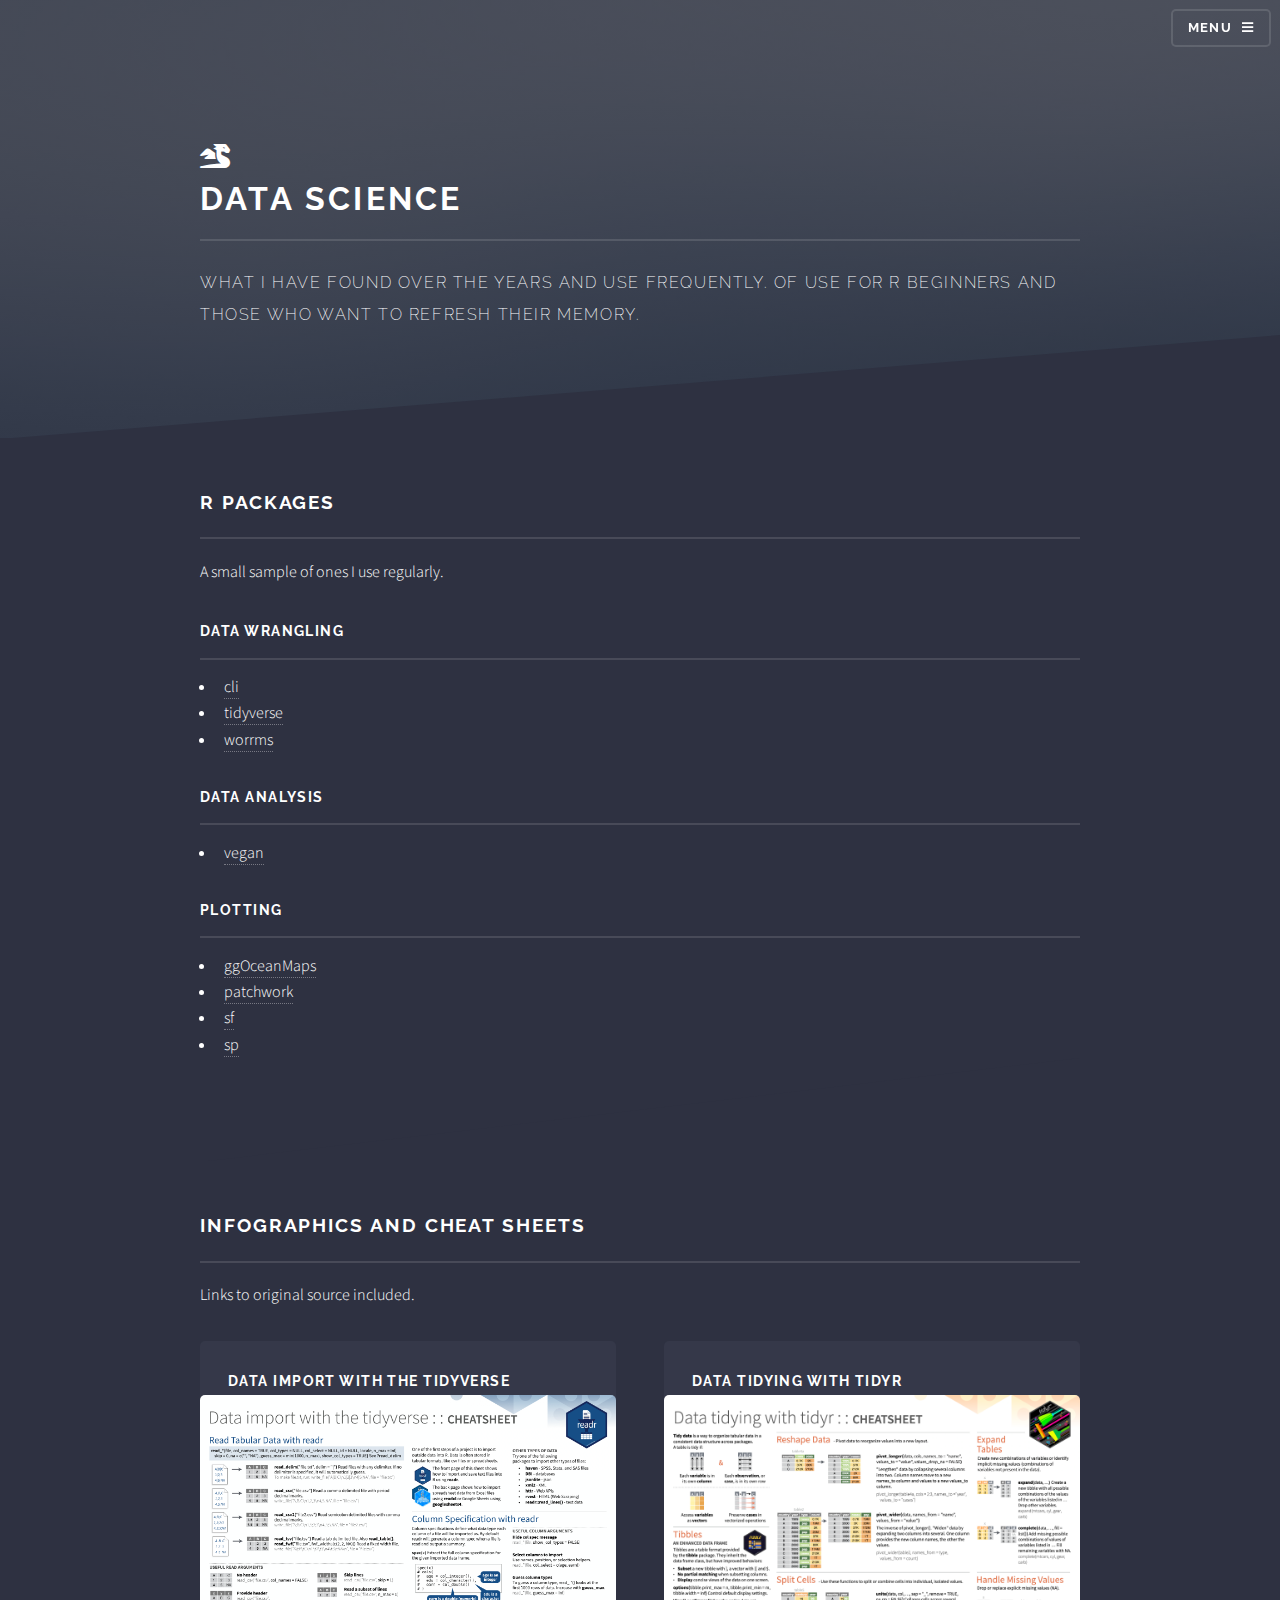
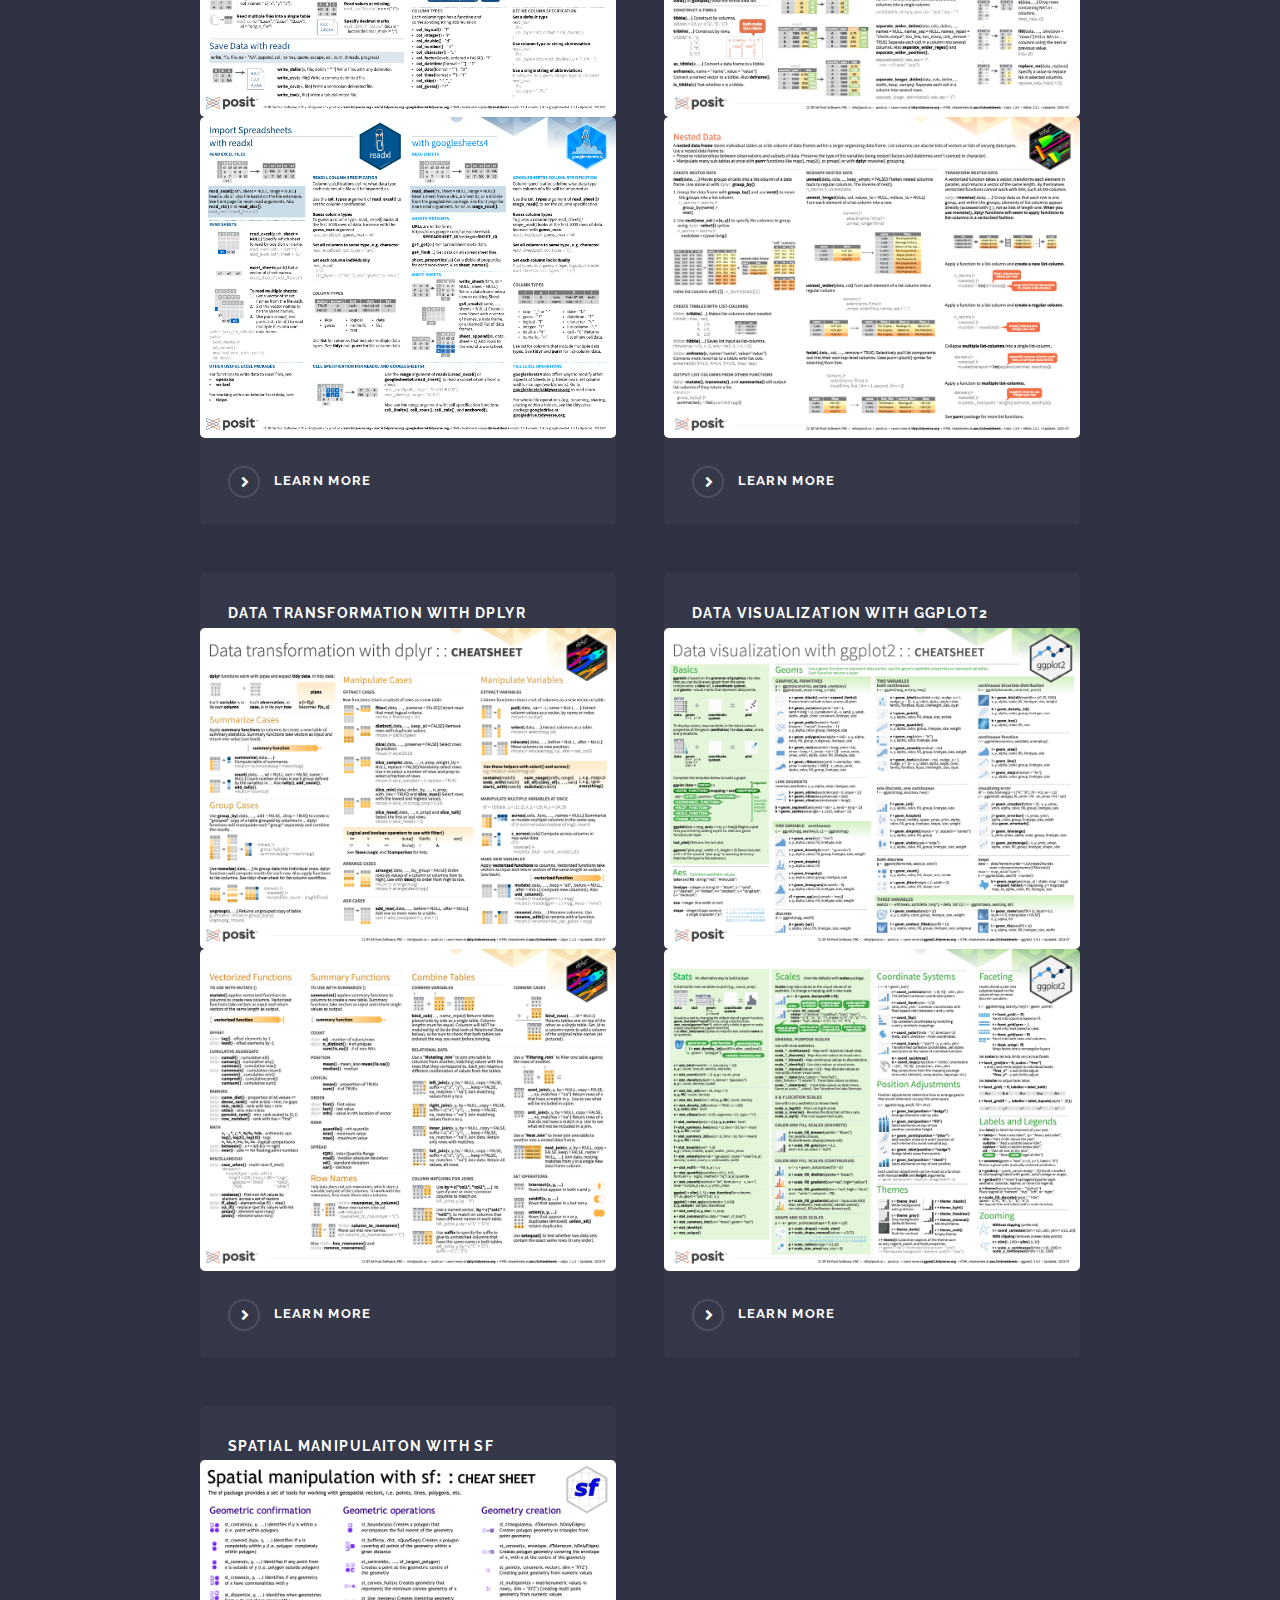
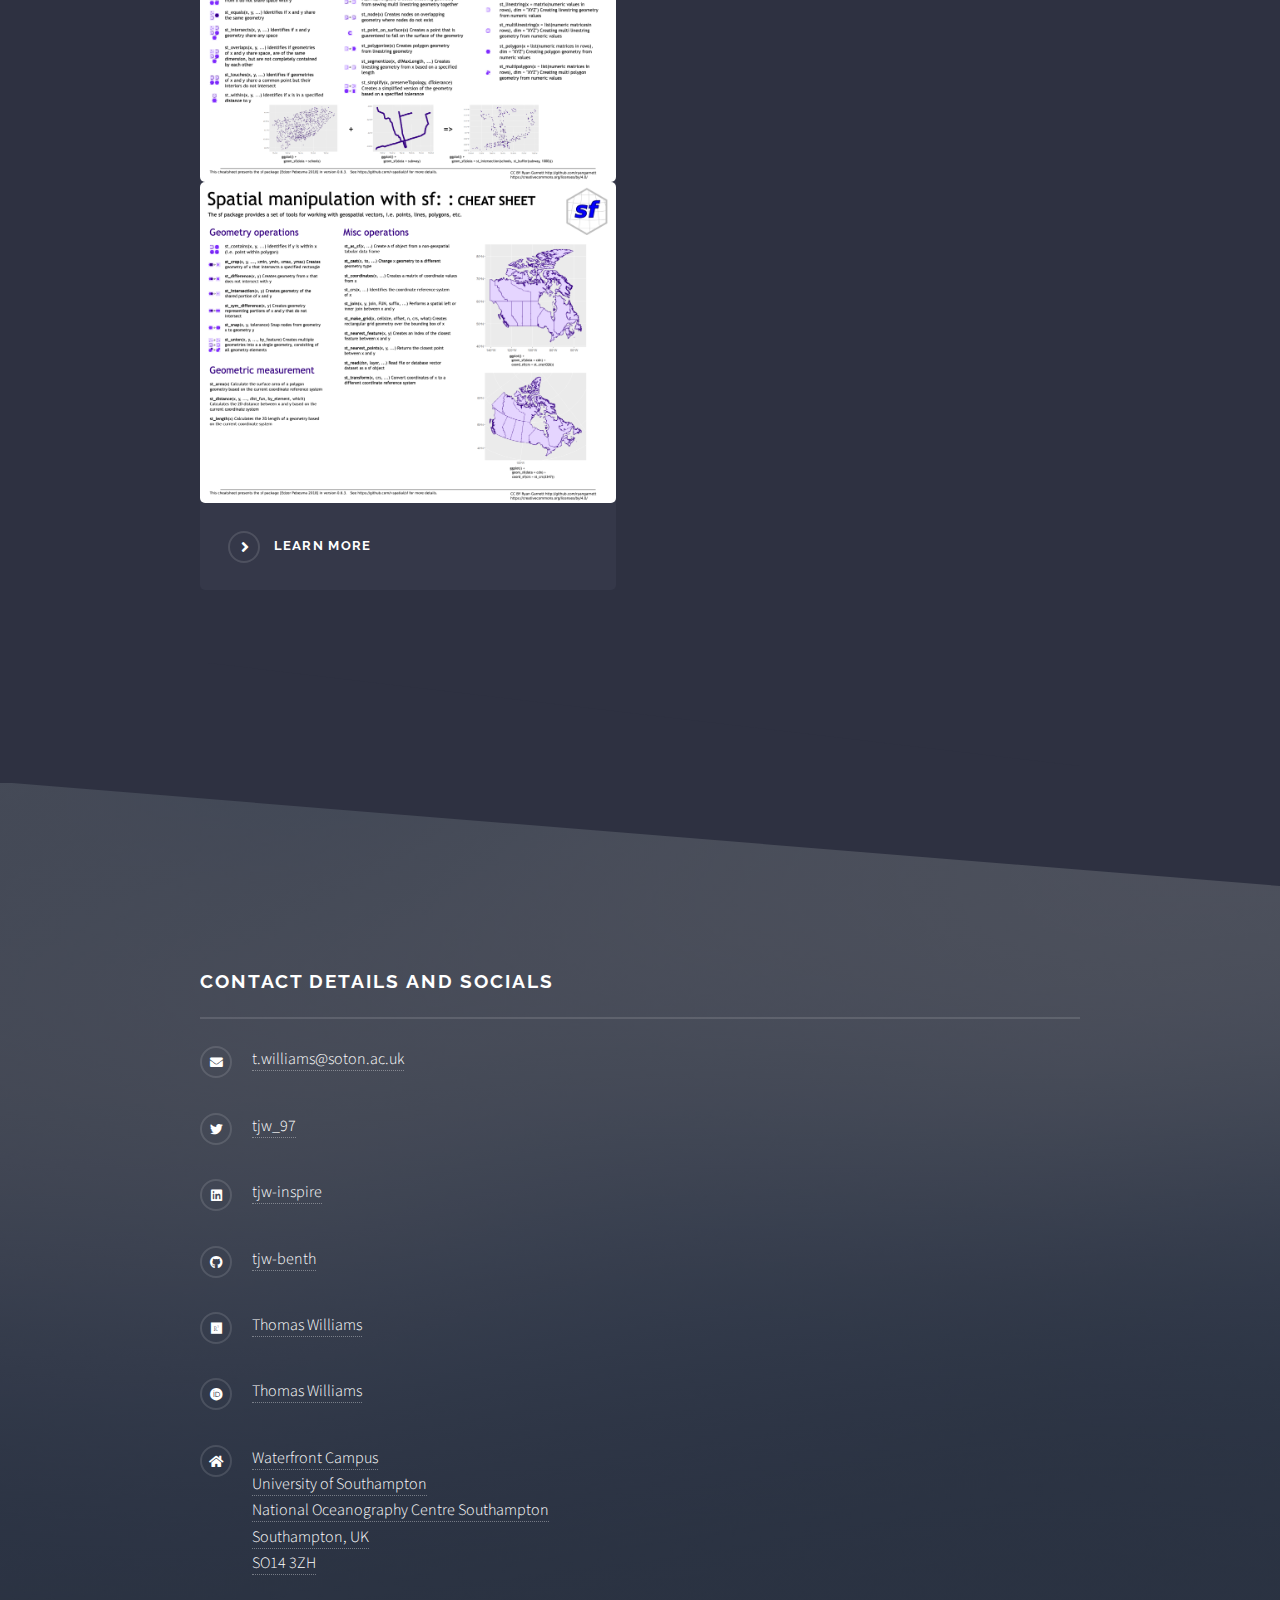
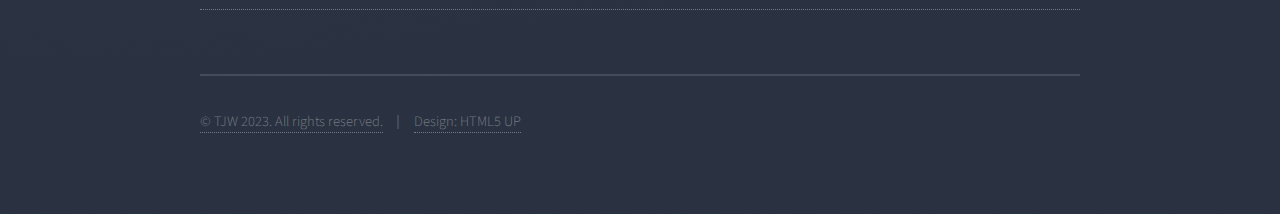
==== datascience.html @ d99f5407 ":sparkles: Created new data science page # On branch main # Your branch is up to date with 'origin/m" ====
<!DOCTYPE HTML>
<!--
	Solid State by HTML5 UP
	html5up.net | @ajlkn
	Free for personal and commercial use under the CCA 3.0 license (html5up.net/license)
-->
<html>
	<head>
		<title>TJW.Github.io</title>
		<meta charset="utf-8" />
		<meta name="viewport" content="width=device-width, initial-scale=1, user-scalable=no" />
		<link rel="stylesheet" href="assets/css/main.css" />
		<noscript><link rel="stylesheet" href="assets/css/noscript.css" /></noscript>
	</head>
	<body class="is-preload">

		<!-- Page Wrapper -->
			<div id="page-wrapper">

				<!-- Header -->
				  <header id="header" class="alt">
					  <h1><a href="index.html">TJW</a></h1>
					  <nav>
						  <a href="#menu">Menu</a>
					  </nav>
				  </header>

				<!-- Menu -->
				<nav id="menu">
					<div class="inner">
						<h2>Menu</h2>
						<ul class="links">
							<li><a href="index.html">Home</a></li>
							<li><a href="publications.html">Publications</a></li>
							<li><a href="projects.html">Projects</a></li>
							<li><a href="datascience.html">Data Science</a></li>
							<li><a href="#footer">Contact</a></li>
							<li><a href="#">CV</a></li>
						</ul>
						<a href="#" class="close">Close</a>
					</div>
				</nav>

				<!-- Wrapper -->
					<section id="wrapper">
						<header>
							<div class="inner"><span class="fas fa-dragon" style="font-size:24px;"></span>
								<h2>Data Science</h2>
								<p>What I have found over the years and use frequently. Of use for R beginners and those who want to refresh their memory.</p>
							</div>
						</header>

						<!-- Content -->
						<div class="wrapper">
							<div class="inner">

								<div class="content">
									<h2 class="major">R packages</h2>
									<p> A small sample of ones I use regularly. </p>
									<br>
									
									<h3 class="major">Data wrangling</h3>
									<ul>
										<li><a href="https://cli.r-lib.org/reference/index.html" target="_blank">cli</a></li>
										<li><a href="https://www.tidyverse.org/index.html" target="_blank">tidyverse</a></li>
										<li><a href="https://docs.ropensci.org/worrms/" target="_blank">worrms</a></li>
									</ul>
									
									<h3 class="major">Data analysis</h3>
									<ul>
										<li><a href="https://github.com/vegandevs/vegan" target="_blank">vegan</a></li>
									</ul>
									
									<h3 class="major">Plotting</h3>
									<ul>
										<li><a href="https://mikkovihtakari.github.io/ggOceanMaps/" target="_blank">ggOceanMaps</li>
										<li><a href="https://patchwork.data-imaginist.com/" target="_blank">patchwork</a></li>
										<li><a href="https://r-spatial.github.io/sf/" target="_blank">sf</li>
										<li><a href="https://edzer.github.io/sp/" target="_blank">sp</a></li>
									</ul>
									


									 <div class="wrapper">
										<div class="inner">
											<h2 class="major">Infographics and Cheat Sheets</h2>
											<p> Links to original source included.</p>
											<section class="features">

												<article class="expandable-image">
													<h3 class="major">Data Import with the tidyverse</h3>
													<div class="image content">
														<a href="images/data-import-1.png" target="_blank">
															<img src="images/data-import-1.png" alt="" class="expand-image">
														</a>
														<a href="images/data-import-2.png" target="_blank">
															<img src="images/data-import-2.png" alt="" class="expand-image">
														</a>
													</div>
													<a href="https://readr.tidyverse.org/index.html" target="_blank" class="special">Learn more</a>
												</article>

												<article class="expandable-image">
													<h3 class="major">Data Tidying with tidyr</h3>
													<div class="image content">
														<a href="images/tidyr-cheatsheet_1.png" target="_blank">
															<img src="images/tidyr-cheatsheet_1.png" alt="" class="expand-image">
														</a>
														<a href="images/tidyr-cheatsheet_2.png" target="_blank">
															<img src="images/tidyr-cheatsheet_2.png" alt="" class="expand-image">
														</a>
													</div>
													<a href="https://tidyr.tidyverse.org/" target="_blank" class="special">Learn more</a>
												</article>

												<article class="expandable-image">
													<h3 class="major">Data Transformation with dplyr</h3>
													<div class="image content">
														<a href="images/dplyr-cheatsheet_1.png" target="_blank">
															<img src="images/dplyr-cheatsheet_1.png" alt="" class="expand-image">
														</a>
														<a href="images/dplyr-cheatsheet_2.png" target="_blank">
															<img src="images/dplyr-cheatsheet_2.png" alt="" class="expand-image">
														</a>
													</div>
													<a href="https://dplyr.tidyverse.org/" target="_blank" class="special">Learn more</a>
												</article>

												<article class="expandable-image">
													<h3 class="major">Data Visualization with ggplot2</h3>
													<div class="image content">
														<a href="images/ggplot2-cheatsheet1024_1.png" target="_blank">
															<img src="images/ggplot2-cheatsheet1024_1.png" alt="" class="expand-image">
														</a>
														<a href="images/ggplot2-cheatsheet1024_2.png" target="_blank">
															<img src="images/ggplot2-cheatsheet1024_2.png" alt="" class="expand-image">
														</a>
													</div>
													<a href="https://ggplot2.tidyverse.org/" target="_blank" class="special">Learn more</a>
												</article>	
												
												<article class="expandable-image">
													<h3 class="major">Spatial manipulaiton with sf</h3>
													<div class="image content">
														<a href="images/sf-cheatsheet_1.png" target="_blank">
															<img src="images/sf-cheatsheet_1.png" alt="" class="expand-image">
														</a>
														<a href="images/sf-cheatsheet_2.png" target="_blank">
															<img src="images/sf-cheatsheet_2.png" alt="" class="expand-image">
														</a>
													</div>
													<a href="https://r-spatial.github.io/sf/" target="_blank" class="special">Learn more</a>
												</article>	

												<!-- Add more <article> elements for each feature here -->	
											</section>	
										</div>
									</div>
								</div>
							</div>
						</div>
							

							<!-- Footer -->
								<section id="footer">
									<div class="inner">
										<h2 class="major">Contact details and Socials</h2>
										<p></p>
										<ul class="contact">
											<li class="icon solid fa-envelope"><a href="mailto:t.williams@soton.ac.uk" target="_blank">t.williams@soton.ac.uk</a></li>
											<li class="icon brands fa-twitter"><a href="https://twitter.com/tjw_97" target="_blank">tjw_97</a></li>
											<li class="icon brands fa-linkedin"><a href="https://www.linkedin.com/in/tjwinspire/" target="_blank">tjw-inspire</a></li>
											<li class="icon brands fa-github"><a href="https://github.com/tjw-benth" target="_blank">tjw-benth</a></li>
											<li class="icon brands fa-researchgate"><a href="https://www.researchgate.net/profile/Thomas-Williams-3" target="_blank">Thomas Williams</a></li>
											<li class="icon brands fa-orcid"><a href="https://orcid.org/0000-0002-6616-955X" target="_blank">Thomas Williams</a></li>
											<li class="icon solid fa-home">
												<a href="https://www.southampton.ac.uk/about/faculties-schools-departments/school-of-ocean-and-earth-science" target="_blank">Waterfront Campus<br />
												University of Southampton<br />
												National Oceanography Centre Southampton<br />
												Southampton, UK<br />
												SO14 3ZH<br />
											</li>
										</ul>
										<ul class="copyright">
											<li>&copy; TJW 2023. All rights reserved.</li><li>Design: <a href="http://html5up.net" target="_blank">HTML5 UP</a></li>
										</ul>
									</div>
								</section>

			 </div>

		<!-- Scripts -->
			<script src="assets/js/jquery.min.js"></script>
			<script src="assets/js/jquery.scrollex.min.js"></script>
			<script src="assets/js/browser.min.js"></script>
			<script src="assets/js/breakpoints.min.js"></script>
			<script src="assets/js/util.js"></script>
			<script src="assets/js/main.js"></script>
			<script>
				document.addEventListener("DOMContentLoaded", function () {
					const expandLinks = document.querySelectorAll(".special");
					const expandImages = document.querySelectorAll(".expand-image");
					
					expandLinks.forEach((link, index) => {
						link.addEventListener("click", function () {
							expandImages[index].classList.toggle("expanded");
						});
					});
				});
			</script>

	</body>
</html>
---- assets/css/main.css ----
@import url(fontawesome-all.min.css);
@import url("https://fonts.googleapis.com/css?family=Raleway:200,700|Source+Sans+Pro:300,600,300italic,600italic");

/*
	Solid State by HTML5 UP
	html5up.net | @ajlkn
	Free for personal and commercial use under the CCA 3.0 license (html5up.net/license)
*/

html, body, div, span, applet, object,
iframe, h1, h2, h3, h4, h5, h6, p, blockquote,
pre, a, abbr, acronym, address, big, cite,
code, del, dfn, em, img, ins, kbd, q, s, samp,
small, strike, strong, sub, sup, tt, var, b,
u, i, center, dl, dt, dd, ol, ul, li, fieldset,
form, label, legend, table, caption, tbody,
tfoot, thead, tr, th, td, article, aside,
canvas, details, embed, figure, figcaption,
footer, header, hgroup, menu, nav, output, ruby,
section, summary, time, mark, audio, video {
	margin: 0;
	padding: 0;
	border: 0;
	font-size: 100%;
	font: inherit;
	vertical-align: baseline;}

article, aside, details, figcaption, figure,
footer, header, hgroup, menu, nav, section {
	display: block;}

body {
	line-height: 1;
}

ol, ul {
	list-style: none;
	margin: 5px 0;
}

blockquote, q {
	quotes: none;
}

	blockquote:before, blockquote:after, q:before, q:after {
		content: '';
		content: none;
	}

table {
	border-collapse: collapse;
	border-spacing: 0;
}

body {
	-webkit-text-size-adjust: none;
}

mark {
	background-color: transparent;
	color: inherit;
}

input::-moz-focus-inner {
	border: 0;
	padding: 0;
}

input, select, textarea {
	-moz-appearance: none;
	-webkit-appearance: none;
	-ms-appearance: none;
	appearance: none;
}

/* Basic */

	@-ms-viewport {
		width: device-width;
	}

	body {
		-ms-overflow-style: scrollbar;
	}

	@media screen and (max-width: 480px) {

		html, body {
			min-width: 320px;
		}

	}

	html {
		box-sizing: border-box;
	}

	*, *:before, *:after {
		box-sizing: inherit;
	}

	body {
		background-color: #2e3141;
		background-image: linear-gradient(to top, rgba(46, 49, 65, 0.8), rgba(46, 49, 65, 0.8)), url("../../images/background_ice_fog.jpg");
		background-size: auto,
 cover;
		background-attachment: fixed,
 fixed;
		background-position: center,
 center;
	}

		body.is-preload *, body.is-preload *:before, body.is-preload *:after {
			-moz-animation: none !important;
			-webkit-animation: none !important;
			-ms-animation: none !important;
			animation: none !important;
			-moz-transition: none !important;
			-webkit-transition: none !important;
			-ms-transition: none !important;
			transition: none !important;
		}

/* Type */

	body, input, select, textarea {
		color: #ffffff;
		font-family: "Source Sans Pro", Helvetica, sans-serif;
		font-size: 16.5pt;
		font-weight: 300;
		line-height: 1.65;
	}

		@media screen and (max-width: 1680px) {

			body, input, select, textarea {
				font-size: 13pt;
			}

		}

		@media screen and (max-width: 1280px) {

			body, input, select, textarea {
				font-size: 12pt;
			}

		}

		@media screen and (max-width: 980px) {

			body, input, select, textarea {
				font-size: 12pt;
			}

		}

		@media screen and (max-width: 736px) {

			body, input, select, textarea {
				font-size: 12pt;
			}

		}

		@media screen and (max-width: 480px) {

			body, input, select, textarea {
				font-size: 12pt;
			}

		}

	a {
		-moz-transition: color 0.2s ease-in-out, border-bottom-color 0.2s ease-in-out;
		-webkit-transition: color 0.2s ease-in-out, border-bottom-color 0.2s ease-in-out;
		-ms-transition: color 0.2s ease-in-out, border-bottom-color 0.2s ease-in-out;
		transition: color 0.2s ease-in-out, border-bottom-color 0.2s ease-in-out;
		border-bottom: dotted 1px rgba(255, 255, 255, 0.35);
		color: #ffffff;
		text-decoration: none;
	}

		a:hover {
			border-bottom-color: transparent;
			color: #ffffff !important;
		}

		a.special:not(.button) {
			text-decoration: none;
			border-bottom: 0;
			display: block;
			font-family: Raleway, Helvetica, sans-serif;
			font-size: 0.8em;
			font-weight: 700;
			letter-spacing: 0.1em;
			margin: 0 0 2em 0;
			text-transform: uppercase;
		}

			a.special:not(.button):before {
				-moz-osx-font-smoothing: grayscale;
				-webkit-font-smoothing: antialiased;
				display: inline-block;
				font-style: normal;
				font-variant: normal;
				text-rendering: auto;
				line-height: 1;
				text-transform: none !important;
				font-family: 'Font Awesome 5 Free';
				font-weight: 900;
			}

			a.special:not(.button):before {
				-moz-transition: background-color 0.2s ease-in-out;
				-webkit-transition: background-color 0.2s ease-in-out;
				-ms-transition: background-color 0.2s ease-in-out;
				transition: background-color 0.2s ease-in-out;
				border-radius: 100%;
				border: solid 2px rgba(255, 255, 255, 0.125);
				content: '\f105';
				display: inline-block;
				font-size: 1.25em;
				height: 2em;
				line-height: 1.75em;
				margin-right: 0.85em;
				text-align: center;
				text-indent: 0.15em;
				vertical-align: middle;
				width: 2em;
			}

			a.special:not(.button):hover:before {
				background-color: rgba(255, 255, 255, 0.025);
			}

			a.special:not(.button):active:before {
				background-color: rgba(255, 255, 255, 0.075);
			}

	strong, b {
		color: #ffffff;
		font-weight: 600;
	}

	em, i {
		font-style: italic;
	}

	p {
		margin: 0 0 .5em 0;
	}

	h1, h2, h3, h4, h5, h6 {
		color: #ffffff;
		font-family: Raleway, Helvetica, sans-serif;
		font-weight: 700;
		letter-spacing: 0.1em;
		margin: 0 0 1em 0;
		text-transform: uppercase;
	}

		h1 a, h2 a, h3 a, h4 a, h5 a, h6 a {
			color: inherit;
			text-decoration: none;
			border-bottom: 0;
		}

		h1 span, h2 span, h3 span, h4 span, h5 span, h6 span {
			font-weight: 200;
		}

		h1.major, h2.major, h3.major, h4.major, h5.major, h6.major {
			padding-bottom: 1em;
			border-bottom: solid 2px rgba(255, 255, 255, 0.125);
		}

	h2 {
		font-size: 1.2em;
	}

	h3 {
		font-size: 0.9em;
	}

	h4 {
		font-size: 0.7em;
	}

	h5 {
		font-size: 0.7em;
	}

	h6 {
		font-size: 0.7em;
	}

	@media screen and (max-width: 736px) {

		h2 {
			font-size: 1em;
		}

		h3 {
			font-size: 0.8em;
		}

	}

	sub {
		font-size: 0.8em;
		position: relative;
		top: 0.5em;
	}

	sup {
		font-size: 0.8em;
		position: relative;
		top: -0.5em;
	}

	blockquote {
		border-left: solid 4px rgba(255, 255, 255, 0.125);
		font-style: italic;
		margin: 0 0 2em 0;
		padding: 0.5em 0 0.5em 2em;
	}

	code {
		background: rgba(255, 255, 255, 0.025);
		border-radius: 5px;
		border: solid 2px rgba(255, 255, 255, 0.125);
		font-family: "Courier New", monospace;
		font-size: 0.9em;
		margin: 0 0.25em;
		padding: 0.25em 0.65em;
	}

	pre {
		-webkit-overflow-scrolling: touch;
		font-family: "Courier New", monospace;
		font-size: 0.9em;
		margin: 0 0 2em 0;
	}

		pre code {
			display: block;
			line-height: 1.75em;
			padding: 1em 1.5em;
			overflow-x: auto;
		}

	hr {
		border: 0;
		border-bottom: solid 2px rgba(255, 255, 255, 0.125);
		margin: 2.5em 0;
	}

		hr.major {
			margin: 4em 0;
		}

	.align-left {
		text-align: left;
	}

	.align-center {
		text-align: center;
	}

	.align-right {
		text-align: right;
	}

/* Row */

	.row {
		display: flex;
		flex-wrap: wrap;
		box-sizing: border-box;
		align-items: stretch;
	}

		.row > * {
			box-sizing: border-box;
		}

		.row.gtr-uniform > * > :last-child {
			margin-bottom: 0;
		}

		.row.aln-left {
			justify-content: flex-start;
		}

		.row.aln-center {
			justify-content: center;
		}

		.row.aln-right {
			justify-content: flex-end;
		}

		.row.aln-top {
			align-items: flex-start;
		}

		.row.aln-middle {
			align-items: center;
		}

		.row.aln-bottom {
			align-items: flex-end;
		}

		.row > .imp {
			order: -1;
		}

		.row > .col-1 {
			width: 8.33333%;
		}

		.row > .off-1 {
			margin-left: 8.33333%;
		}

		.row > .col-2 {
			width: 16.66667%;
		}

		.row > .off-2 {
			margin-left: 16.66667%;
		}

		.row > .col-3 {
			width: 25%;
		}

		.row > .off-3 {
			margin-left: 25%;
		}

		.row > .col-4 {
			width: 33.33333%;
		}

		.row > .off-4 {
			margin-left: 33.33333%;
		}

		.row > .col-5 {
			width: 41.66667%;
		}

		.row > .off-5 {
			margin-left: 41.66667%;
		}

		.row > .col-6 {
			width: 50%;
		}

		.row > .off-6 {
			margin-left: 50%;
		}

		.row > .col-7 {
			width: 58.33333%;
		}

		.row > .off-7 {
			margin-left: 58.33333%;
		}

		.row > .col-8 {
			width: 66.66667%;
		}

		.row > .off-8 {
			margin-left: 66.66667%;
		}

		.row > .col-9 {
			width: 75%;
		}

		.row > .off-9 {
			margin-left: 75%;
		}

		.row > .col-10 {
			width: 83.33333%;
		}

		.row > .off-10 {
			margin-left: 83.33333%;
		}

		.row > .col-11 {
			width: 91.66667%;
		}

		.row > .off-11 {
			margin-left: 91.66667%;
		}

		.row > .col-12 {
			width: 100%;
		}

		.row > .off-12 {
			margin-left: 100%;
		}

		.row.gtr-0 {
			margin-top: 0;
			margin-left: 0em;
		}

			.row.gtr-0 > * {
				padding: 0 0 0 0em;
			}

			.row.gtr-0.gtr-uniform {
				margin-top: 0em;
			}

				.row.gtr-0.gtr-uniform > * {
					padding-top: 0em;
				}

		.row.gtr-25 {
			margin-top: 0;
			margin-left: -0.4375em;
		}

			.row.gtr-25 > * {
				padding: 0 0 0 0.4375em;
			}

			.row.gtr-25.gtr-uniform {
				margin-top: -0.4375em;
			}

				.row.gtr-25.gtr-uniform > * {
					padding-top: 0.4375em;
				}

		.row.gtr-50 {
			margin-top: 0;
			margin-left: -0.875em;
		}

			.row.gtr-50 > * {
				padding: 0 0 0 0.875em;
			}

			.row.gtr-50.gtr-uniform {
				margin-top: -0.875em;
			}

				.row.gtr-50.gtr-uniform > * {
					padding-top: 0.875em;
				}

		.row {
			margin-top: 0;
			margin-left: -1.75em;
		}

			.row > * {
				padding: 0 0 0 1.75em;
			}

			.row.gtr-uniform {
				margin-top: -1.75em;
			}

				.row.gtr-uniform > * {
					padding-top: 1.75em;
				}

		.row.gtr-150 {
			margin-top: 0;
			margin-left: -2.625em;
		}

			.row.gtr-150 > * {
				padding: 0 0 0 2.625em;
			}

			.row.gtr-150.gtr-uniform {
				margin-top: -2.625em;
			}

				.row.gtr-150.gtr-uniform > * {
					padding-top: 2.625em;
				}

		.row.gtr-200 {
			margin-top: 0;
			margin-left: -3.5em;
		}

			.row.gtr-200 > * {
				padding: 0 0 0 3.5em;
			}

			.row.gtr-200.gtr-uniform {
				margin-top: -3.5em;
			}

				.row.gtr-200.gtr-uniform > * {
					padding-top: 3.5em;
				}

		@media screen and (max-width: 1680px) {

			.row {
				display: flex;
				flex-wrap: wrap;
				box-sizing: border-box;
				align-items: stretch;
			}

				.row > * {
					box-sizing: border-box;
				}

				.row.gtr-uniform > * > :last-child {
					margin-bottom: 0;
				}

				.row.aln-left {
					justify-content: flex-start;
				}

				.row.aln-center {
					justify-content: center;
				}

				.row.aln-right {
					justify-content: flex-end;
				}

				.row.aln-top {
					align-items: flex-start;
				}

				.row.aln-middle {
					align-items: center;
				}

				.row.aln-bottom {
					align-items: flex-end;
				}

				.row > .imp-xlarge {
					order: -1;
				}

				.row > .col-1-xlarge {
					width: 8.33333%;
				}

				.row > .off-1-xlarge {
					margin-left: 8.33333%;
				}

				.row > .col-2-xlarge {
					width: 16.66667%;
				}

				.row > .off-2-xlarge {
					margin-left: 16.66667%;
				}

				.row > .col-3-xlarge {
					width: 25%;
				}

				.row > .off-3-xlarge {
					margin-left: 25%;
				}

				.row > .col-4-xlarge {
					width: 33.33333%;
				}

				.row > .off-4-xlarge {
					margin-left: 33.33333%;
				}

				.row > .col-5-xlarge {
					width: 41.66667%;
				}

				.row > .off-5-xlarge {
					margin-left: 41.66667%;
				}

				.row > .col-6-xlarge {
					width: 50%;
				}

				.row > .off-6-xlarge {
					margin-left: 50%;
				}

				.row > .col-7-xlarge {
					width: 58.33333%;
				}

				.row > .off-7-xlarge {
					margin-left: 58.33333%;
				}

				.row > .col-8-xlarge {
					width: 66.66667%;
				}

				.row > .off-8-xlarge {
					margin-left: 66.66667%;
				}

				.row > .col-9-xlarge {
					width: 75%;
				}

				.row > .off-9-xlarge {
					margin-left: 75%;
				}

				.row > .col-10-xlarge {
					width: 83.33333%;
				}

				.row > .off-10-xlarge {
					margin-left: 83.33333%;
				}

				.row > .col-11-xlarge {
					width: 91.66667%;
				}

				.row > .off-11-xlarge {
					margin-left: 91.66667%;
				}

				.row > .col-12-xlarge {
					width: 100%;
				}

				.row > .off-12-xlarge {
					margin-left: 100%;
				}

				.row.gtr-0 {
					margin-top: 0;
					margin-left: 0em;
				}

					.row.gtr-0 > * {
						padding: 0 0 0 0em;
					}

					.row.gtr-0.gtr-uniform {
						margin-top: 0em;
					}

						.row.gtr-0.gtr-uniform > * {
							padding-top: 0em;
						}

				.row.gtr-25 {
					margin-top: 0;
					margin-left: -0.4375em;
				}

					.row.gtr-25 > * {
						padding: 0 0 0 0.4375em;
					}

					.row.gtr-25.gtr-uniform {
						margin-top: -0.4375em;
					}

						.row.gtr-25.gtr-uniform > * {
							padding-top: 0.4375em;
						}

				.row.gtr-50 {
					margin-top: 0;
					margin-left: -0.875em;
				}

					.row.gtr-50 > * {
						padding: 0 0 0 0.875em;
					}

					.row.gtr-50.gtr-uniform {
						margin-top: -0.875em;
					}

						.row.gtr-50.gtr-uniform > * {
							padding-top: 0.875em;
						}

				.row {
					margin-top: 0;
					margin-left: -1.75em;
				}

					.row > * {
						padding: 0 0 0 1.75em;
					}

					.row.gtr-uniform {
						margin-top: -1.75em;
					}

						.row.gtr-uniform > * {
							padding-top: 1.75em;
						}

				.row.gtr-150 {
					margin-top: 0;
					margin-left: -2.625em;
				}

					.row.gtr-150 > * {
						padding: 0 0 0 2.625em;
					}

					.row.gtr-150.gtr-uniform {
						margin-top: -2.625em;
					}

						.row.gtr-150.gtr-uniform > * {
							padding-top: 2.625em;
						}

				.row.gtr-200 {
					margin-top: 0;
					margin-left: -3.5em;
				}

					.row.gtr-200 > * {
						padding: 0 0 0 3.5em;
					}

					.row.gtr-200.gtr-uniform {
						margin-top: -3.5em;
					}

						.row.gtr-200.gtr-uniform > * {
							padding-top: 3.5em;
						}

		}

		@media screen and (max-width: 1280px) {

			.row {
				display: flex;
				flex-wrap: wrap;
				box-sizing: border-box;
				align-items: stretch;
			}

				.row > * {
					box-sizing: border-box;
				}

				.row.gtr-uniform > * > :last-child {
					margin-bottom: 0;
				}

				.row.aln-left {
					justify-content: flex-start;
				}

				.row.aln-center {
					justify-content: center;
				}

				.row.aln-right {
					justify-content: flex-end;
				}

				.row.aln-top {
					align-items: flex-start;
				}

				.row.aln-middle {
					align-items: center;
				}

				.row.aln-bottom {
					align-items: flex-end;
				}

				.row > .imp-large {
					order: -1;
				}

				.row > .col-1-large {
					width: 8.33333%;
				}

				.row > .off-1-large {
					margin-left: 8.33333%;
				}

				.row > .col-2-large {
					width: 16.66667%;
				}

				.row > .off-2-large {
					margin-left: 16.66667%;
				}

				.row > .col-3-large {
					width: 25%;
				}

				.row > .off-3-large {
					margin-left: 25%;
				}

				.row > .col-4-large {
					width: 33.33333%;
				}

				.row > .off-4-large {
					margin-left: 33.33333%;
				}

				.row > .col-5-large {
					width: 41.66667%;
				}

				.row > .off-5-large {
					margin-left: 41.66667%;
				}

				.row > .col-6-large {
					width: 50%;
				}

				.row > .off-6-large {
					margin-left: 50%;
				}

				.row > .col-7-large {
					width: 58.33333%;
				}

				.row > .off-7-large {
					margin-left: 58.33333%;
				}

				.row > .col-8-large {
					width: 66.66667%;
				}

				.row > .off-8-large {
					margin-left: 66.66667%;
				}

				.row > .col-9-large {
					width: 75%;
				}

				.row > .off-9-large {
					margin-left: 75%;
				}

				.row > .col-10-large {
					width: 83.33333%;
				}

				.row > .off-10-large {
					margin-left: 83.33333%;
				}

				.row > .col-11-large {
					width: 91.66667%;
				}

				.row > .off-11-large {
					margin-left: 91.66667%;
				}

				.row > .col-12-large {
					width: 100%;
				}

				.row > .off-12-large {
					margin-left: 100%;
				}

				.row.gtr-0 {
					margin-top: 0;
					margin-left: 0em;
				}

					.row.gtr-0 > * {
						padding: 0 0 0 0em;
					}

					.row.gtr-0.gtr-uniform {
						margin-top: 0em;
					}

						.row.gtr-0.gtr-uniform > * {
							padding-top: 0em;
						}

				.row.gtr-25 {
					margin-top: 0;
					margin-left: -0.4375em;
				}

					.row.gtr-25 > * {
						padding: 0 0 0 0.4375em;
					}

					.row.gtr-25.gtr-uniform {
						margin-top: -0.4375em;
					}

						.row.gtr-25.gtr-uniform > * {
							padding-top: 0.4375em;
						}

				.row.gtr-50 {
					margin-top: 0;
					margin-left: -0.875em;
				}

					.row.gtr-50 > * {
						padding: 0 0 0 0.875em;
					}

					.row.gtr-50.gtr-uniform {
						margin-top: -0.875em;
					}

						.row.gtr-50.gtr-uniform > * {
							padding-top: 0.875em;
						}

				.row {
					margin-top: 0;
					margin-left: -1.75em;
				}

					.row > * {
						padding: 0 0 0 1.75em;
					}

					.row.gtr-uniform {
						margin-top: -1.75em;
					}

						.row.gtr-uniform > * {
							padding-top: 1.75em;
						}

				.row.gtr-150 {
					margin-top: 0;
					margin-left: -2.625em;
				}

					.row.gtr-150 > * {
						padding: 0 0 0 2.625em;
					}

					.row.gtr-150.gtr-uniform {
						margin-top: -2.625em;
					}

						.row.gtr-150.gtr-uniform > * {
							padding-top: 2.625em;
						}

				.row.gtr-200 {
					margin-top: 0;
					margin-left: -3.5em;
				}

					.row.gtr-200 > * {
						padding: 0 0 0 3.5em;
					}

					.row.gtr-200.gtr-uniform {
						margin-top: -3.5em;
					}

						.row.gtr-200.gtr-uniform > * {
							padding-top: 3.5em;
						}

		}

		@media screen and (max-width: 980px) {

			.row {
				display: flex;
				flex-wrap: wrap;
				box-sizing: border-box;
				align-items: stretch;
			}

				.row > * {
					box-sizing: border-box;
				}

				.row.gtr-uniform > * > :last-child {
					margin-bottom: 0;
				}

				.row.aln-left {
					justify-content: flex-start;
				}

				.row.aln-center {
					justify-content: center;
				}

				.row.aln-right {
					justify-content: flex-end;
				}

				.row.aln-top {
					align-items: flex-start;
				}

				.row.aln-middle {
					align-items: center;
				}

				.row.aln-bottom {
					align-items: flex-end;
				}

				.row > .imp-medium {
					order: -1;
				}

				.row > .col-1-medium {
					width: 8.33333%;
				}

				.row > .off-1-medium {
					margin-left: 8.33333%;
				}

				.row > .col-2-medium {
					width: 16.66667%;
				}

				.row > .off-2-medium {
					margin-left: 16.66667%;
				}

				.row > .col-3-medium {
					width: 25%;
				}

				.row > .off-3-medium {
					margin-left: 25%;
				}

				.row > .col-4-medium {
					width: 33.33333%;
				}

				.row > .off-4-medium {
					margin-left: 33.33333%;
				}

				.row > .col-5-medium {
					width: 41.66667%;
				}

				.row > .off-5-medium {
					margin-left: 41.66667%;
				}

				.row > .col-6-medium {
					width: 50%;
				}

				.row > .off-6-medium {
					margin-left: 50%;
				}

				.row > .col-7-medium {
					width: 58.33333%;
				}

				.row > .off-7-medium {
					margin-left: 58.33333%;
				}

				.row > .col-8-medium {
					width: 66.66667%;
				}

				.row > .off-8-medium {
					margin-left: 66.66667%;
				}

				.row > .col-9-medium {
					width: 75%;
				}

				.row > .off-9-medium {
					margin-left: 75%;
				}

				.row > .col-10-medium {
					width: 83.33333%;
				}

				.row > .off-10-medium {
					margin-left: 83.33333%;
				}

				.row > .col-11-medium {
					width: 91.66667%;
				}

				.row > .off-11-medium {
					margin-left: 91.66667%;
				}

				.row > .col-12-medium {
					width: 100%;
				}

				.row > .off-12-medium {
					margin-left: 100%;
				}

				.row.gtr-0 {
					margin-top: 0;
					margin-left: 0em;
				}

					.row.gtr-0 > * {
						padding: 0 0 0 0em;
					}

					.row.gtr-0.gtr-uniform {
						margin-top: 0em;
					}

						.row.gtr-0.gtr-uniform > * {
							padding-top: 0em;
						}

				.row.gtr-25 {
					margin-top: 0;
					margin-left: -0.4375em;
				}

					.row.gtr-25 > * {
						padding: 0 0 0 0.4375em;
					}

					.row.gtr-25.gtr-uniform {
						margin-top: -0.4375em;
					}

						.row.gtr-25.gtr-uniform > * {
							padding-top: 0.4375em;
						}

				.row.gtr-50 {
					margin-top: 0;
					margin-left: -0.875em;
				}

					.row.gtr-50 > * {
						padding: 0 0 0 0.875em;
					}

					.row.gtr-50.gtr-uniform {
						margin-top: -0.875em;
					}

						.row.gtr-50.gtr-uniform > * {
							padding-top: 0.875em;
						}

				.row {
					margin-top: 0;
					margin-left: -1.75em;
				}

					.row > * {
						padding: 0 0 0 1.75em;
					}

					.row.gtr-uniform {
						margin-top: -1.75em;
					}

						.row.gtr-uniform > * {
							padding-top: 1.75em;
						}

				.row.gtr-150 {
					margin-top: 0;
					margin-left: -2.625em;
				}

					.row.gtr-150 > * {
						padding: 0 0 0 2.625em;
					}

					.row.gtr-150.gtr-uniform {
						margin-top: -2.625em;
					}

						.row.gtr-150.gtr-uniform > * {
							padding-top: 2.625em;
						}

				.row.gtr-200 {
					margin-top: 0;
					margin-left: -3.5em;
				}

					.row.gtr-200 > * {
						padding: 0 0 0 3.5em;
					}

					.row.gtr-200.gtr-uniform {
						margin-top: -3.5em;
					}

						.row.gtr-200.gtr-uniform > * {
							padding-top: 3.5em;
						}

		}

		@media screen and (max-width: 736px) {

			.row {
				display: flex;
				flex-wrap: wrap;
				box-sizing: border-box;
				align-items: stretch;
			}

				.row > * {
					box-sizing: border-box;
				}

				.row.gtr-uniform > * > :last-child {
					margin-bottom: 0;
				}

				.row.aln-left {
					justify-content: flex-start;
				}

				.row.aln-center {
					justify-content: center;
				}

				.row.aln-right {
					justify-content: flex-end;
				}

				.row.aln-top {
					align-items: flex-start;
				}

				.row.aln-middle {
					align-items: center;
				}

				.row.aln-bottom {
					align-items: flex-end;
				}

				.row > .imp-small {
					order: -1;
				}

				.row > .col-1-small {
					width: 8.33333%;
				}

				.row > .off-1-small {
					margin-left: 8.33333%;
				}

				.row > .col-2-small {
					width: 16.66667%;
				}

				.row > .off-2-small {
					margin-left: 16.66667%;
				}

				.row > .col-3-small {
					width: 25%;
				}

				.row > .off-3-small {
					margin-left: 25%;
				}

				.row > .col-4-small {
					width: 33.33333%;
				}

				.row > .off-4-small {
					margin-left: 33.33333%;
				}

				.row > .col-5-small {
					width: 41.66667%;
				}

				.row > .off-5-small {
					margin-left: 41.66667%;
				}

				.row > .col-6-small {
					width: 50%;
				}

				.row > .off-6-small {
					margin-left: 50%;
				}

				.row > .col-7-small {
					width: 58.33333%;
				}

				.row > .off-7-small {
					margin-left: 58.33333%;
				}

				.row > .col-8-small {
					width: 66.66667%;
				}

				.row > .off-8-small {
					margin-left: 66.66667%;
				}

				.row > .col-9-small {
					width: 75%;
				}

				.row > .off-9-small {
					margin-left: 75%;
				}

				.row > .col-10-small {
					width: 83.33333%;
				}

				.row > .off-10-small {
					margin-left: 83.33333%;
				}

				.row > .col-11-small {
					width: 91.66667%;
				}

				.row > .off-11-small {
					margin-left: 91.66667%;
				}

				.row > .col-12-small {
					width: 100%;
				}

				.row > .off-12-small {
					margin-left: 100%;
				}

				.row.gtr-0 {
					margin-top: 0;
					margin-left: 0em;
				}

					.row.gtr-0 > * {
						padding: 0 0 0 0em;
					}

					.row.gtr-0.gtr-uniform {
						margin-top: 0em;
					}

						.row.gtr-0.gtr-uniform > * {
							padding-top: 0em;
						}

				.row.gtr-25 {
					margin-top: 0;
					margin-left: -0.3125em;
				}

					.row.gtr-25 > * {
						padding: 0 0 0 0.3125em;
					}

					.row.gtr-25.gtr-uniform {
						margin-top: -0.3125em;
					}

						.row.gtr-25.gtr-uniform > * {
							padding-top: 0.3125em;
						}

				.row.gtr-50 {
					margin-top: 0;
					margin-left: -0.625em;
				}

					.row.gtr-50 > * {
						padding: 0 0 0 0.625em;
					}

					.row.gtr-50.gtr-uniform {
						margin-top: -0.625em;
					}

						.row.gtr-50.gtr-uniform > * {
							padding-top: 0.625em;
						}

				.row {
					margin-top: 0;
					margin-left: -1.25em;
				}

					.row > * {
						padding: 0 0 0 1.25em;
					}

					.row.gtr-uniform {
						margin-top: -1.25em;
					}

						.row.gtr-uniform > * {
							padding-top: 1.25em;
						}

				.row.gtr-150 {
					margin-top: 0;
					margin-left: -1.875em;
				}

					.row.gtr-150 > * {
						padding: 0 0 0 1.875em;
					}

					.row.gtr-150.gtr-uniform {
						margin-top: -1.875em;
					}

						.row.gtr-150.gtr-uniform > * {
							padding-top: 1.875em;
						}

				.row.gtr-200 {
					margin-top: 0;
					margin-left: -2.5em;
				}

					.row.gtr-200 > * {
						padding: 0 0 0 2.5em;
					}

					.row.gtr-200.gtr-uniform {
						margin-top: -2.5em;
					}

						.row.gtr-200.gtr-uniform > * {
							padding-top: 2.5em;
						}

		}

		@media screen and (max-width: 480px) {

			.row {
				display: flex;
				flex-wrap: wrap;
				box-sizing: border-box;
				align-items: stretch;
			}

				.row > * {
					box-sizing: border-box;
				}

				.row.gtr-uniform > * > :last-child {
					margin-bottom: 0;
				}

				.row.aln-left {
					justify-content: flex-start;
				}

				.row.aln-center {
					justify-content: center;
				}

				.row.aln-right {
					justify-content: flex-end;
				}

				.row.aln-top {
					align-items: flex-start;
				}

				.row.aln-middle {
					align-items: center;
				}

				.row.aln-bottom {
					align-items: flex-end;
				}

				.row > .imp-xsmall {
					order: -1;
				}

				.row > .col-1-xsmall {
					width: 8.33333%;
				}

				.row > .off-1-xsmall {
					margin-left: 8.33333%;
				}

				.row > .col-2-xsmall {
					width: 16.66667%;
				}

				.row > .off-2-xsmall {
					margin-left: 16.66667%;
				}

				.row > .col-3-xsmall {
					width: 25%;
				}

				.row > .off-3-xsmall {
					margin-left: 25%;
				}

				.row > .col-4-xsmall {
					width: 33.33333%;
				}

				.row > .off-4-xsmall {
					margin-left: 33.33333%;
				}

				.row > .col-5-xsmall {
					width: 41.66667%;
				}

				.row > .off-5-xsmall {
					margin-left: 41.66667%;
				}

				.row > .col-6-xsmall {
					width: 50%;
				}

				.row > .off-6-xsmall {
					margin-left: 50%;
				}

				.row > .col-7-xsmall {
					width: 58.33333%;
				}

				.row > .off-7-xsmall {
					margin-left: 58.33333%;
				}

				.row > .col-8-xsmall {
					width: 66.66667%;
				}

				.row > .off-8-xsmall {
					margin-left: 66.66667%;
				}

				.row > .col-9-xsmall {
					width: 75%;
				}

				.row > .off-9-xsmall {
					margin-left: 75%;
				}

				.row > .col-10-xsmall {
					width: 83.33333%;
				}

				.row > .off-10-xsmall {
					margin-left: 83.33333%;
				}

				.row > .col-11-xsmall {
					width: 91.66667%;
				}

				.row > .off-11-xsmall {
					margin-left: 91.66667%;
				}

				.row > .col-12-xsmall {
					width: 100%;
				}

				.row > .off-12-xsmall {
					margin-left: 100%;
				}

				.row.gtr-0 {
					margin-top: 0;
					margin-left: 0em;
				}

					.row.gtr-0 > * {
						padding: 0 0 0 0em;
					}

					.row.gtr-0.gtr-uniform {
						margin-top: 0em;
					}

						.row.gtr-0.gtr-uniform > * {
							padding-top: 0em;
						}

				.row.gtr-25 {
					margin-top: 0;
					margin-left: -0.3125em;
				}

					.row.gtr-25 > * {
						padding: 0 0 0 0.3125em;
					}

					.row.gtr-25.gtr-uniform {
						margin-top: -0.3125em;
					}

						.row.gtr-25.gtr-uniform > * {
							padding-top: 0.3125em;
						}

				.row.gtr-50 {
					margin-top: 0;
					margin-left: -0.625em;
				}

					.row.gtr-50 > * {
						padding: 0 0 0 0.625em;
					}

					.row.gtr-50.gtr-uniform {
						margin-top: -0.625em;
					}

						.row.gtr-50.gtr-uniform > * {
							padding-top: 0.625em;
						}

				.row {
					margin-top: 0;
					margin-left: -1.25em;
				}

					.row > * {
						padding: 0 0 0 1.25em;
					}

					.row.gtr-uniform {
						margin-top: -1.25em;
					}

						.row.gtr-uniform > * {
							padding-top: 1.25em;
						}

				.row.gtr-150 {
					margin-top: 0;
					margin-left: -1.875em;
				}

					.row.gtr-150 > * {
						padding: 0 0 0 1.875em;
					}

					.row.gtr-150.gtr-uniform {
						margin-top: -1.875em;
					}

						.row.gtr-150.gtr-uniform > * {
							padding-top: 1.875em;
						}

				.row.gtr-200 {
					margin-top: 0;
					margin-left: -2.5em;
				}

					.row.gtr-200 > * {
						padding: 0 0 0 2.5em;
					}

					.row.gtr-200.gtr-uniform {
						margin-top: -2.5em;
					}

						.row.gtr-200.gtr-uniform > * {
							padding-top: 2.5em;
						}

		}

		@media screen and (max-width: 360px) {

			.row {
				display: flex;
				flex-wrap: wrap;
				box-sizing: border-box;
				align-items: stretch;
			}

				.row > * {
					box-sizing: border-box;
				}

				.row.gtr-uniform > * > :last-child {
					margin-bottom: 0;
				}

				.row.aln-left {
					justify-content: flex-start;
				}

				.row.aln-center {
					justify-content: center;
				}

				.row.aln-right {
					justify-content: flex-end;
				}

				.row.aln-top {
					align-items: flex-start;
				}

				.row.aln-middle {
					align-items: center;
				}

				.row.aln-bottom {
					align-items: flex-end;
				}

				.row > .imp-xxsmall {
					order: -1;
				}

				.row > .col-1-xxsmall {
					width: 8.33333%;
				}

				.row > .off-1-xxsmall {
					margin-left: 8.33333%;
				}

				.row > .col-2-xxsmall {
					width: 16.66667%;
				}

				.row > .off-2-xxsmall {
					margin-left: 16.66667%;
				}

				.row > .col-3-xxsmall {
					width: 25%;
				}

				.row > .off-3-xxsmall {
					margin-left: 25%;
				}

				.row > .col-4-xxsmall {
					width: 33.33333%;
				}

				.row > .off-4-xxsmall {
					margin-left: 33.33333%;
				}

				.row > .col-5-xxsmall {
					width: 41.66667%;
				}

				.row > .off-5-xxsmall {
					margin-left: 41.66667%;
				}

				.row > .col-6-xxsmall {
					width: 50%;
				}

				.row > .off-6-xxsmall {
					margin-left: 50%;
				}

				.row > .col-7-xxsmall {
					width: 58.33333%;
				}

				.row > .off-7-xxsmall {
					margin-left: 58.33333%;
				}

				.row > .col-8-xxsmall {
					width: 66.66667%;
				}

				.row > .off-8-xxsmall {
					margin-left: 66.66667%;
				}

				.row > .col-9-xxsmall {
					width: 75%;
				}

				.row > .off-9-xxsmall {
					margin-left: 75%;
				}

				.row > .col-10-xxsmall {
					width: 83.33333%;
				}

				.row > .off-10-xxsmall {
					margin-left: 83.33333%;
				}

				.row > .col-11-xxsmall {
					width: 91.66667%;
				}

				.row > .off-11-xxsmall {
					margin-left: 91.66667%;
				}

				.row > .col-12-xxsmall {
					width: 100%;
				}

				.row > .off-12-xxsmall {
					margin-left: 100%;
				}

				.row.gtr-0 {
					margin-top: 0;
					margin-left: 0em;
				}

					.row.gtr-0 > * {
						padding: 0 0 0 0em;
					}

					.row.gtr-0.gtr-uniform {
						margin-top: 0em;
					}

						.row.gtr-0.gtr-uniform > * {
							padding-top: 0em;
						}

				.row.gtr-25 {
					margin-top: 0;
					margin-left: -0.3125em;
				}

					.row.gtr-25 > * {
						padding: 0 0 0 0.3125em;
					}

					.row.gtr-25.gtr-uniform {
						margin-top: -0.3125em;
					}

						.row.gtr-25.gtr-uniform > * {
							padding-top: 0.3125em;
						}

				.row.gtr-50 {
					margin-top: 0;
					margin-left: -0.625em;
				}

					.row.gtr-50 > * {
						padding: 0 0 0 0.625em;
					}

					.row.gtr-50.gtr-uniform {
						margin-top: -0.625em;
					}

						.row.gtr-50.gtr-uniform > * {
							padding-top: 0.625em;
						}

				.row {
					margin-top: 0;
					margin-left: -1.25em;
				}

					.row > * {
						padding: 0 0 0 1.25em;
					}

					.row.gtr-uniform {
						margin-top: -1.25em;
					}

						.row.gtr-uniform > * {
							padding-top: 1.25em;
						}

				.row.gtr-150 {
					margin-top: 0;
					margin-left: -1.875em;
				}

					.row.gtr-150 > * {
						padding: 0 0 0 1.875em;
					}

					.row.gtr-150.gtr-uniform {
						margin-top: -1.875em;
					}

						.row.gtr-150.gtr-uniform > * {
							padding-top: 1.875em;
						}

				.row.gtr-200 {
					margin-top: 0;
					margin-left: -2.5em;
				}

					.row.gtr-200 > * {
						padding: 0 0 0 2.5em;
					}

					.row.gtr-200.gtr-uniform {
						margin-top: -2.5em;
					}

						.row.gtr-200.gtr-uniform > * {
							padding-top: 2.5em;
						}

		}

/* Section/Article */

	section.special, article.special {
		text-align: center;
	}

/* Form */

	form {
		margin: 0 0 2em 0;
	}

		form > :last-child {
			margin-bottom: 0;
		}

		form > .fields {
			display: -moz-flex;
			display: -webkit-flex;
			display: -ms-flex;
			display: flex;
			-moz-flex-wrap: wrap;
			-webkit-flex-wrap: wrap;
			-ms-flex-wrap: wrap;
			flex-wrap: wrap;
			width: calc(100% + 3em);
			margin: -1.5em 0 2em -1.5em;
		}

			form > .fields > .field {
				-moz-flex-grow: 0;
				-webkit-flex-grow: 0;
				-ms-flex-grow: 0;
				flex-grow: 0;
				-moz-flex-shrink: 0;
				-webkit-flex-shrink: 0;
				-ms-flex-shrink: 0;
				flex-shrink: 0;
				padding: 1.5em 0 0 1.5em;
				width: calc(100% - 1.5em);
			}

				form > .fields > .field.half {
					width: calc(50% - 0.75em);
				}

				form > .fields > .field.third {
					width: calc(100%/3 - 0.5em);
				}

				form > .fields > .field.quarter {
					width: calc(25% - 0.375em);
				}

		@media screen and (max-width: 480px) {

			form > .fields {
				width: calc(100% + 3em);
				margin: -1.5em 0 2em -1.5em;
			}

				form > .fields > .field {
					padding: 1.5em 0 0 1.5em;
					width: calc(100% - 1.5em);
				}

					form > .fields > .field.half {
						width: calc(100% - 1.5em);
					}

					form > .fields > .field.third {
						width: calc(100% - 1.5em);
					}

					form > .fields > .field.quarter {
						width: calc(100% - 1.5em);
					}

		}

	label {
		color: #ffffff;
		display: block;
		font-family: Raleway, Helvetica, sans-serif;
		font-size: 0.8em;
		font-weight: 700;
		letter-spacing: 0.1em;
		margin: 0 0 0.7em 0;
		text-transform: uppercase;
	}

	input[type="text"],
	input[type="password"],
	input[type="email"],
	input[type="tel"],
	select,
	textarea {
		-moz-appearance: none;
		-webkit-appearance: none;
		-ms-appearance: none;
		appearance: none;
		background: rgba(255, 255, 255, 0.025);
		border-radius: 5px;
		border: none;
		border: solid 2px rgba(255, 255, 255, 0.125);
		color: inherit;
		display: block;
		outline: 0;
		padding: 0 1em;
		text-decoration: none;
		width: 100%;
	}

		input[type="text"]:invalid,
		input[type="password"]:invalid,
		input[type="email"]:invalid,
		input[type="tel"]:invalid,
		select:invalid,
		textarea:invalid {
			box-shadow: none;
		}

		input[type="text"]:focus,
		input[type="password"]:focus,
		input[type="email"]:focus,
		input[type="tel"]:focus,
		select:focus,
		textarea:focus {
			border-color: #5b6ba6;
		}

	select {
		background-image: url("data:image/svg+xml;charset=utf8,%3Csvg xmlns='http://www.w3.org/2000/svg' width='40' height='40' preserveAspectRatio='none' viewBox='0 0 40 40'%3E%3Cpath d='M9.4,12.3l10.4,10.4l10.4-10.4c0.2-0.2,0.5-0.4,0.9-0.4c0.3,0,0.6,0.1,0.9,0.4l3.3,3.3c0.2,0.2,0.4,0.5,0.4,0.9 c0,0.4-0.1,0.6-0.4,0.9L20.7,31.9c-0.2,0.2-0.5,0.4-0.9,0.4c-0.3,0-0.6-0.1-0.9-0.4L4.3,17.3c-0.2-0.2-0.4-0.5-0.4-0.9 c0-0.4,0.1-0.6,0.4-0.9l3.3-3.3c0.2-0.2,0.5-0.4,0.9-0.4S9.1,12.1,9.4,12.3z' fill='rgba(255, 255, 255, 0.125)' /%3E%3C/svg%3E");
		background-size: 1.25rem;
		background-repeat: no-repeat;
		background-position: calc(100% - 1rem) center;
		height: 2.75em;
		padding-right: 2.75em;
		text-overflow: ellipsis;
	}

		select option {
			color: #ffffff;
			background: #2e3141;
		}

		select:focus::-ms-value {
			background-color: transparent;
		}

		select::-ms-expand {
			display: none;
		}

	input[type="text"],
	input[type="password"],
	input[type="email"],
	select {
		height: 2.75em;
	}

	textarea {
		padding: 0.75em 1em;
	}

	input[type="checkbox"],
	input[type="radio"] {
		-moz-appearance: none;
		-webkit-appearance: none;
		-ms-appearance: none;
		appearance: none;
		display: block;
		float: left;
		margin-right: -2em;
		opacity: 0;
		width: 1em;
		z-index: -1;
	}

		input[type="checkbox"] + label,
		input[type="radio"] + label {
			text-decoration: none;
			color: #ffffff;
			cursor: pointer;
			display: inline-block;
			font-size: 1em;
			font-family: "Source Sans Pro", Helvetica, sans-serif;
			text-transform: none;
			letter-spacing: 0;
			font-weight: 300;
			padding-left: 2.4em;
			padding-right: 0.75em;
			position: relative;
		}

			input[type="checkbox"] + label:before,
			input[type="radio"] + label:before {
				-moz-osx-font-smoothing: grayscale;
				-webkit-font-smoothing: antialiased;
				display: inline-block;
				font-style: normal;
				font-variant: normal;
				text-rendering: auto;
				line-height: 1;
				text-transform: none !important;
				font-family: 'Font Awesome 5 Free';
				font-weight: 900;
			}

			input[type="checkbox"] + label:before,
			input[type="radio"] + label:before {
				background: rgba(255, 255, 255, 0.025);
				border-radius: 5px;
				border: solid 2px rgba(255, 255, 255, 0.125);
				content: '';
				display: inline-block;
				font-size: 0.8em;
				height: 2.0625em;
				left: 0;
				line-height: 2.0625em;
				position: absolute;
				text-align: center;
				top: 0;
				width: 2.0625em;
			}

		input[type="checkbox"]:checked + label:before,
		input[type="radio"]:checked + label:before {
			background: #ffffff;
			border-color: #ffffff;
			content: '\f00c';
			color: #2e3141;
		}

		input[type="checkbox"]:focus + label:before,
		input[type="radio"]:focus + label:before {
			border-color: #4c5c96;
		}

	input[type="checkbox"] + label:before {
		border-radius: 5px;
	}

	input[type="radio"] + label:before {
		border-radius: 100%;
	}

	::-webkit-input-placeholder {
		color: rgba(255, 255, 255, 0.35) !important;
		opacity: 1.0;
	}

	:-moz-placeholder {
		color: rgba(255, 255, 255, 0.35) !important;
		opacity: 1.0;
	}

	::-moz-placeholder {
		color: rgba(255, 255, 255, 0.35) !important;
		opacity: 1.0;
	}

	:-ms-input-placeholder {
		color: rgba(255, 255, 255, 0.35) !important;
		opacity: 1.0;
	}

/* Box */

	.box {
		border-radius: 5px;
		border: solid 2px rgba(255, 255, 255, 0.125);
		margin-bottom: 2em;
		padding: 1.5em;
	}

		.box > :last-child,
		.box > :last-child > :last-child,
		.box > :last-child > :last-child > :last-child {
			margin-bottom: 0;
		}

		.box.alt {
			border: 0;
			border-radius: 0;
			padding: 0;
		}

/* Icon */

	.icon {
		text-decoration: none;
		border-bottom: none;
		position: relative;
	}

		.icon:before {
			-moz-osx-font-smoothing: grayscale;
			-webkit-font-smoothing: antialiased;
			display: inline-block;
			font-style: normal;
			font-variant: normal;
			text-rendering: auto;
			line-height: 1;
			text-transform: none !important;
			font-family: 'Font Awesome 5 Free';
			font-weight: 400;
		}

		.icon > .label {
			display: none;
		}

		.icon:before {
			line-height: inherit;
		}

		.icon.solid:before {
			font-weight: 900;
		}

		.icon.brands:before {
			font-family: 'Font Awesome 5 Brands';
		}

/* Image */


	.image {
		border-radius: 5px;
		border: 0;
		display: inline-block;
		position: relative;
	}

	.expandable-image {
        display: inline-block;
        flex-direction: column;
        align-items: center;
    }
    
    	.expand-image {
        max-width: 100%;
        height: auto;
        transition: transform 0.3s;
        cursor: pointer;
    	}
    
    	.expand-image:hover {
        transform: scale(1.1);
    	}
	
		.image img {
			border-radius: 5px;
			display: block;
			object-fit: cover;
		}

		.image.content:hover {
			opacity: 0.75;
			background-color: #53639e;
		}

		.image.left, .image.right {
			max-width: 40%;
		}

			.image.left img, .image.right img {
				width: 100%;
			}

		.image.left {
			float: left;
			padding: 0 1.5em 1em 0;
			top: 0.25em;
		}

		.image.right {
			float: right;
			padding: 0 0 1em 1.5em;
			top: 0.25em;
		}

		.image.fit {
			display: block;
			margin: 0 0 2em 0;
			width: 100%;
		}

			.image.fit img {
				width: 100%;
			}

		.image.main {
			display: block;
			margin: 0 0 3em 0;
			width: 100%;
		}

			.image.main img {
				width: 100%;
			}

/* List */

	ol {
		list-style: decimal;
		margin: 0 0 2em 0;
		padding-left: 1.25em;
	}

		ol li {
			padding-left: 0.25em;
		}

	ul {
		list-style: disc;
		margin: 0 0 2em 0;
		padding-left: 1em;
	}

		ul li {
			padding-left: 0.5em;
		}

		ul.alt {
			list-style: none;
			padding-left: 0;
		}

			ul.alt li {
				border-top: solid 1px rgba(255, 255, 255, 0.125);
				padding: 0.5em 0;
			}

				ul.alt li:first-child {
					border-top: 0;
					padding-top: 0;
				}

	dl {
		margin: 0 0 2em 0;
	}

		dl dt {
			display: block;
			font-weight: 600;
			margin: 0 0 1em 0;
		}

		dl dd {
			margin-left: 2em;
		}

/* Actions */

	ul.actions {
		display: -moz-flex;
		display: -webkit-flex;
		display: -ms-flex;
		display: flex;
		cursor: default;
		list-style: none;
		margin-left: -1em;
		padding-left: 0;
	}

		ul.actions li {
			padding: 0 0 0 1em;
			vertical-align: middle;
		}

		ul.actions.special {
			-moz-justify-content: center;
			-webkit-justify-content: center;
			-ms-justify-content: center;
			justify-content: center;
			width: 100%;
			margin-left: 0;
		}

			ul.actions.special li:first-child {
				padding-left: 0;
			}

		ul.actions.stacked {
			-moz-flex-direction: column;
			-webkit-flex-direction: column;
			-ms-flex-direction: column;
			flex-direction: column;
			margin-left: 0;
		}

			ul.actions.stacked li {
				padding: 1.3em 0 0 0;
			}

				ul.actions.stacked li:first-child {
					padding-top: 0;
				}

		ul.actions.fit {
			width: calc(100% + 1em);
		}

			ul.actions.fit li {
				-moz-flex-grow: 1;
				-webkit-flex-grow: 1;
				-ms-flex-grow: 1;
				flex-grow: 1;
				-moz-flex-shrink: 1;
				-webkit-flex-shrink: 1;
				-ms-flex-shrink: 1;
				flex-shrink: 1;
				width: 100%;
			}

				ul.actions.fit li > * {
					width: 100%;
				}

			ul.actions.fit.stacked {
				width: 100%;
			}

		@media screen and (max-width: 480px) {

			ul.actions:not(.fixed) {
				-moz-flex-direction: column;
				-webkit-flex-direction: column;
				-ms-flex-direction: column;
				flex-direction: column;
				margin-left: 0;
				width: 100% !important;
			}

				ul.actions:not(.fixed) li {
					-moz-flex-grow: 1;
					-webkit-flex-grow: 1;
					-ms-flex-grow: 1;
					flex-grow: 1;
					-moz-flex-shrink: 1;
					-webkit-flex-shrink: 1;
					-ms-flex-shrink: 1;
					flex-shrink: 1;
					padding: 1em 0 0 0;
					text-align: center;
					width: 100%;
				}

					ul.actions:not(.fixed) li > * {
						width: 100%;
					}

					ul.actions:not(.fixed) li:first-child {
						padding-top: 0;
					}

					ul.actions:not(.fixed) li input[type="submit"],
					ul.actions:not(.fixed) li input[type="reset"],
					ul.actions:not(.fixed) li input[type="button"],
					ul.actions:not(.fixed) li button,
					ul.actions:not(.fixed) li .button {
						width: 100%;
					}

						ul.actions:not(.fixed) li input[type="submit"].icon:before,
						ul.actions:not(.fixed) li input[type="reset"].icon:before,
						ul.actions:not(.fixed) li input[type="button"].icon:before,
						ul.actions:not(.fixed) li button.icon:before,
						ul.actions:not(.fixed) li .button.icon:before {
							margin-left: -0.5rem;
						}

		}

/* Icons */

	ul.icons {
		cursor: default;
		list-style: none;
		padding-left: 0;
	}

		ul.icons li {
			display: inline-block;
			padding: 0 1em 0 0;
		}

			ul.icons li:last-child {
				padding-right: 0;
			}

			ul.icons li .icon:before {
				font-size: 1.25em;
			}

/* Contact */

	ul.contact {
		list-style: none;
		padding: 0;
	}

		ul.contact li {
			text-decoration: none;
			margin: 2.5em 0 0 0;
			padding: 0 0 0 3.25em;
			position: relative;
		}

			ul.contact li:before {
				-moz-osx-font-smoothing: grayscale;
				-webkit-font-smoothing: antialiased;
				display: inline-block;
				font-style: normal;
				font-variant: normal;
				text-rendering: auto;
				line-height: 1;
				text-transform: none !important;
				font-family: 'Font Awesome 5 Free';
				font-weight: 400;
			}

			ul.contact li:before {
				border-radius: 100%;
				border: solid 2px rgba(255, 255, 255, 0.125);
				display: inline-block;
				font-size: 0.8em;
				height: 2.5em;
				left: 0;
				line-height: 2.35em;
				position: absolute;
				text-align: center;
				top: 0;
				width: 2.5em;
			}

			ul.contact li:first-child {
				margin-top: 0;
			}

		@media screen and (max-width: 736px) {

			ul.contact li {
				margin: 1.5em 0 0 0;
			}

		}

/* Pagination */

	ul.pagination {
		cursor: default;
		list-style: none;
		padding-left: 0;
	}

		ul.pagination li {
			display: inline-block;
			padding-left: 0;
			vertical-align: middle;
		}

			ul.pagination li > .page {
				-moz-transition: background-color 0.2s ease-in-out, color 0.2s ease-in-out;
				-webkit-transition: background-color 0.2s ease-in-out, color 0.2s ease-in-out;
				-ms-transition: background-color 0.2s ease-in-out, color 0.2s ease-in-out;
				transition: background-color 0.2s ease-in-out, color 0.2s ease-in-out;
				border-bottom: 0;
				border-radius: 5px;
				display: inline-block;
				height: 1.5em;
				line-height: 1.5em;
				margin: 0 0.125em;
				min-width: 1.5em;
				padding: 0 0.5em;
				text-align: center;
			}

				ul.pagination li > .page:hover {
					background-color: rgba(255, 255, 255, 0.025);
				}

				ul.pagination li > .page.active {
					background-color: #4c5c96;
				}

			ul.pagination li:first-child {
				padding-right: 0.75em;
			}

			ul.pagination li:last-child {
				padding-left: 0.75em;
			}

		@media screen and (max-width: 480px) {

			ul.pagination li:nth-child(n+2):nth-last-child(n+2) {
				display: none;
			}

			ul.pagination li .button {
				width: 100%;
			}

			ul.pagination li:first-child {
				width: calc(50% - 2px);
				text-align: left;
				padding-right: 0.325em;
			}

			ul.pagination li:last-child {
				width: calc(50% - 2px);
				text-align: right;
				padding-left: 0.325em;
			}

		}

/* Table */

	.table-wrapper {
		-webkit-overflow-scrolling: touch;
		overflow-x: auto;
	}

	table {
		margin: 0 0 2em 0;
		width: 100%;
	}

		table tbody tr {
			border: solid 1px rgba(255, 255, 255, 0.125);
			border-left: 0;
			border-right: 0;
		}

			table tbody tr:nth-child(2n + 1) {
				background-color: rgba(255, 255, 255, 0.025);
			}

		table td {
			padding: 0.75em 0.75em;
		}

		table th {
			color: #ffffff;
			font-size: 0.9em;
			font-weight: 600;
			padding: 0 0.75em 0.75em 0.75em;
			text-align: left;
		}

		table thead {
			border-bottom: solid 2px rgba(255, 255, 255, 0.125);
		}

		table tfoot {
			border-top: solid 2px rgba(255, 255, 255, 0.125);
		}

		table.alt {
			border-collapse: separate;
		}

			table.alt tbody tr td {
				border: solid 1px rgba(255, 255, 255, 0.125);
				border-left-width: 0;
				border-top-width: 0;
			}

				table.alt tbody tr td:first-child {
					border-left-width: 1px;
				}

			table.alt tbody tr:first-child td {
				border-top-width: 1px;
			}

			table.alt thead {
				border-bottom: 0;
			}

			table.alt tfoot {
				border-top: 0;
			}

/* Button */

	input[type="submit"],
	input[type="reset"],
	input[type="button"],
	button,
	.button {
		-moz-appearance: none;
		-webkit-appearance: none;
		-ms-appearance: none;
		appearance: none;
		-moz-transition: background-color 0.2s ease-in-out;
		-webkit-transition: background-color 0.2s ease-in-out;
		-ms-transition: background-color 0.2s ease-in-out;
		transition: background-color 0.2s ease-in-out;
		background-color: transparent;
		border-radius: 5px;
		border: 0;
		box-shadow: inset 0 0 0 2px rgba(255, 255, 255, 0.125);
		color: #ffffff !important;
		cursor: pointer;
		display: inline-block;
		font-family: Raleway, Helvetica, sans-serif;
		font-size: 0.8em;
		font-weight: 700;
		height: 3.75em;
		letter-spacing: 0.1em;
		line-height: 3.75em;
		padding: 0 2.25em;
		text-align: center;
		text-decoration: none;
		text-transform: uppercase;
		white-space: nowrap;
	}

		input[type="submit"]:hover,
		input[type="reset"]:hover,
		input[type="button"]:hover,
		button:hover,
		.button:hover {
			background-color: rgba(255, 255, 255, 0.025);
		}

		input[type="submit"]:active,
		input[type="reset"]:active,
		input[type="button"]:active,
		button:active,
		.button:active {
			background-color: rgba(255, 255, 255, 0.075);
		}

		input[type="submit"].icon:before,
		input[type="reset"].icon:before,
		input[type="button"].icon:before,
		button.icon:before,
		.button.icon:before {
			margin-right: 0.5em;
			color: rgba(255, 255, 255, 0.35);
		}

		input[type="submit"].primary,
		input[type="reset"].primary,
		input[type="button"].primary,
		button.primary,
		.button.primary {
			background-color: #4c5c96;
			box-shadow: none;
		}

			input[type="submit"].primary:hover,
			input[type="reset"].primary:hover,
			input[type="button"].primary:hover,
			button.primary:hover,
			.button.primary:hover {
				background-color: #53639e;
			}

			input[type="submit"].primary:active,
			input[type="reset"].primary:active,
			input[type="button"].primary:active,
			button.primary:active,
			.button.primary:active {
				background-color: #45558d;
			}

			input[type="submit"].primary.icon:before,
			input[type="reset"].primary.icon:before,
			input[type="button"].primary.icon:before,
			button.primary.icon:before,
			.button.primary.icon:before {
				color: #7985b0;
			}

		input[type="submit"].fit,
		input[type="reset"].fit,
		input[type="button"].fit,
		button.fit,
		.button.fit {
			width: 100%;
		}

		input[type="submit"].small,
		input[type="reset"].small,
		input[type="button"].small,
		button.small,
		.button.small {
			font-size: 0.6em;
		}

		input[type="submit"].large,
		input[type="reset"].large,
		input[type="button"].large,
		button.large,
		.button.large {
			font-size: 1em;
		}

		input[type="submit"].disabled, input[type="submit"]:disabled,
		input[type="reset"].disabled,
		input[type="reset"]:disabled,
		input[type="button"].disabled,
		input[type="button"]:disabled,
		button.disabled,
		button:disabled,
		.button.disabled,
		.button:disabled {
			opacity: 0.25;
		}

		@media screen and (max-width: 480px) {

			input[type="submit"],
			input[type="reset"],
			input[type="button"],
			button,
			.button {
				padding: 0;
			}

		}

/* Features */

	.features {
		display: -moz-flex;
		display: -webkit-flex;
		display: -ms-flex;
		display: flex;
		-moz-flex-wrap: wrap;
		-webkit-flex-wrap: wrap;
		-ms-flex-wrap: wrap;
		flex-wrap: wrap;
		margin: 0 0 2em 0;
	}

		.features article {
			padding: 1.75em 1.75em 0.1em 1.75em ;
			background-color: #353849;
			border-radius: 5px;
			margin: 1.5em 3em 1.5em 0;
			width: calc(50% - 1.5em);
		}

			.features article:nth-child(2n) {
				margin-right: 0;
			}

			.features article .image {
				border-radius: 5px 5px 0 0;
				display: block;
				margin-bottom: 1.75em;
				margin-left: -1.75em;
				margin-top: -1.75em;
				position: relative;
				width: calc(100% + 3.5em);
			}

				.features article .image img {
					border-radius: 5px 5px 5px 5px;
					width: 100%;
				}

		@media screen and (max-width: 980px) {

			.features article {
				margin: 1em 2em 1em 0;
				width: calc(50% - 1em);
			}

		}

		@media screen and (max-width: 736px) {

			.features article {
				padding: 1.5em 1.5em 0.1em 1.5em ;
				margin: 0.875em 1.75em 0.875em 0;
				width: calc(50% - 0.875em - 1px);
			}

				.features article .image {
					margin-bottom: 1.5em;
					margin-left: -1.5em;
					margin-top: -1.5em;
					width: calc(100% + 3em);
				}

		}

		@media screen and (max-width: 480px) {

			.features {
				display: block;
			}

				.features article {
					width: 100%;
					margin: 0 0 2em 0 !important;
				}

		}

/* Header */

	#header {
		-moz-transition: background-color 0.2s ease-in-out;
		-webkit-transition: background-color 0.2s ease-in-out;
		-ms-transition: background-color 0.2s ease-in-out;
		transition: background-color 0.2s ease-in-out;
		background-color: rgba(53, 56, 73, 0.95);
		height: 3.5em;
		left: 0;
		line-height: 3.5em;
		padding: 0 1.25em;
		position: fixed;
		top: 0;
		width: 100%;
		z-index: 10000;
	}

		#header h1 {
			-moz-transition: opacity 0.2s ease-in-out, visibility 0.2s;
			-webkit-transition: opacity 0.2s ease-in-out, visibility 0.2s;
			-ms-transition: opacity 0.2s ease-in-out, visibility 0.2s;
			transition: opacity 0.2s ease-in-out, visibility 0.2s;
			border-bottom: 0;
			font-size: 0.8em;
			margin-bottom: 0;
			opacity: 1;
			visibility: visible;
		}

			#header h1 a {
				border: 0;
			}

		#header nav {
			font-family: Raleway, Helvetica, sans-serif;
			font-size: 0.8em;
			font-weight: 700;
			height: 3em;
			letter-spacing: 0.1em;
			line-height: 3em;
			position: absolute;
			right: 0.7em;
			text-transform: uppercase;
			top: 0.7em;
		}

			#header nav a {
				border: 0;
				display: inline-block;
				padding: 0 1em;
			}

				#header nav a:before {
					float: right;
					margin-left: 0.75em;
				}

				#header nav a[href="#menu"] {
					text-decoration: none;
					-moz-transition: background-color 0.2s ease-in-out;
					-webkit-transition: background-color 0.2s ease-in-out;
					-ms-transition: background-color 0.2s ease-in-out;
					transition: background-color 0.2s ease-in-out;
					border-radius: 5px;
					box-shadow: inset 0 0 0 2px rgba(255, 255, 255, 0.125);
					padding: 0 1.35em;
				}

					#header nav a[href="#menu"]:before {
						-moz-osx-font-smoothing: grayscale;
						-webkit-font-smoothing: antialiased;
						display: inline-block;
						font-style: normal;
						font-variant: normal;
						text-rendering: auto;
						line-height: 1;
						text-transform: none !important;
						font-family: 'Font Awesome 5 Free';
						font-weight: 900;
					}

					#header nav a[href="#menu"]:before {
						content: '\f0c9';
						line-height: inherit;
					}

					#header nav a[href="#menu"]:hover {
						background-color: rgba(255, 255, 255, 0.025);
					}

					#header nav a[href="#menu"]:active {
						background-color: rgba(255, 255, 255, 0.075);
					}

		#header.alt {
			background-color: transparent;
		}

			#header.alt h1 {
				opacity: 0;
				visibility: hidden;
			}

		@media screen and (max-width: 736px) {

			#header {
				height: 2.75em;
				line-height: 2.75em;
			}

				#header nav {
					top: 0;
					right: 0;
					height: inherit;
					line-height: inherit;
				}

					#header nav a {
						height: inherit;
						line-height: inherit;
					}

						#header nav a[href="#menu"] {
							box-shadow: none;
							padding: 0 1em;
							border-radius: 0;
						}

							#header nav a[href="#menu"]:hover, #header nav a[href="#menu"]:active {
								background-color: inherit;
							}

		}

		@media screen and (max-width: 480px) {

			#header nav a[href="#menu"] {
				width: 4em;
				white-space: nowrap;
				text-indent: 4em;
				position: relative;
			}

				#header nav a[href="#menu"]:before {
					width: inherit;
					position: absolute;
					top: 0;
					left: 0;
					text-indent: 0;
					text-align: right;
					margin-left: 0;
					padding-right: 1.25em;
				}

		}

/* Menu */

	#page-wrapper {
		-moz-transition: -moz-filter 0.25s ease;
		-webkit-transition: -webkit-filter 0.25s ease;
		-ms-transition: -ms-filter 0.25s ease;
		transition: filter 0.25s ease;
	}

	#menu {
		-moz-align-items: center;
		-webkit-align-items: center;
		-ms-align-items: center;
		align-items: center;
		display: -moz-flex;
		display: -webkit-flex;
		display: -ms-flex;
		display: flex;
		-moz-justify-content: center;
		-webkit-justify-content: center;
		-ms-justify-content: center;
		justify-content: center;
		pointer-events: none;
		-moz-transition: opacity 0.35s ease, visibility 0.35s;
		-webkit-transition: opacity 0.35s ease, visibility 0.35s;
		-ms-transition: opacity 0.35s ease, visibility 0.35s;
		transition: opacity 0.35s ease, visibility 0.35s;
		-moz-user-select: none;
		-webkit-user-select: none;
		-ms-user-select: none;
		user-select: none;
		-webkit-tap-highlight-color: rgba(0, 0, 0, 0);
		background: rgba(46, 49, 65, 0.8);
		cursor: default;
		height: 100%;
		left: 0;
		opacity: 0;
		position: fixed;
		text-align: center;
		top: 0;
		visibility: hidden;
		width: 100%;
	}

		#menu .inner {
			padding: 2.5em 1.5em 0.5em 1.5em ;
			-moz-transform: translateY(0.5em);
			-webkit-transform: translateY(0.5em);
			-ms-transform: translateY(0.5em);
			transform: translateY(0.5em);
			-moz-transition: opacity 0.35s ease, -moz-transform 0.35s ease;
			-webkit-transition: opacity 0.35s ease, -webkit-transform 0.35s ease;
			-ms-transition: opacity 0.35s ease, -ms-transform 0.35s ease;
			transition: opacity 0.35s ease, transform 0.35s ease;
			-webkit-overflow-scrolling: touch;
			background: #4c5c96;
			border-radius: 5px;
			display: block;
			max-width: 100%;
			opacity: 0;
			position: relative;
			width: 18em;
		}

		#menu h2 {
			border-bottom: solid 2px rgba(255, 255, 255, 0.125);
			padding-bottom: 1em;
		}

		#menu .close {
			background-image: url("images/close.svg");
			background-position: 75% 25%;
			background-repeat: no-repeat;
			background-size: 2em 2em;
			border: 0;
			content: '';
			display: block;
			height: 4em;
			overflow: hidden;
			position: absolute;
			right: 0;
			text-align: center;
			text-indent: 4em;
			top: 0;
			width: 4em;
		}

		#menu .links {
			list-style: none;
			margin-bottom: 1.5em;
			padding: 0;
		}

			#menu .links li {
				padding: 0;
			}

				#menu .links li a {
					border-radius: 5px;
					border: 0;
					display: block;
					font-family: Raleway, Helvetica, sans-serif;
					font-size: 0.8em;
					font-weight: 200;
					letter-spacing: 0.1em;
					line-height: 1.85em;
					padding: 0.75em 0;
					text-transform: uppercase;
				}

					#menu .links li a:hover {
						background: #45558d;
					}

		@media screen and (max-width: 736px) {

			#menu .inner {
				max-height: 100%;
				overflow-y: auto;
				overflow-x: hidden;
			}

				#menu .inner .close {
					background-size: 1.5em 1.5em;
				}

		}

	body.is-menu-visible #page-wrapper {
		-moz-filter: blur(1.5px);
		-webkit-filter: blur(1.5px);
		-ms-filter: blur(1.5px);
		filter: blur(1.5px);
	}

	body.is-menu-visible #menu {
		pointer-events: auto;
		opacity: 1;
		visibility: visible;
	}

		body.is-menu-visible #menu .inner {
			-moz-transform: translateY(0);
			-webkit-transform: translateY(0);
			-ms-transform: translateY(0);
			transform: translateY(0);
			opacity: 1;
		}

/* Banner */

	#banner {
		padding: 10em 0 4.75em 0 ;
	}

		#banner .inner {
			margin: 0 auto;
			width: 55em;
		}

		#banner .logo {
			-moz-transition: opacity 2s ease, -moz-transform 1s ease;
			-webkit-transition: opacity 2s ease, -webkit-transform 1s ease;
			-ms-transition: opacity 2s ease, -ms-transform 1s ease;
			transition: opacity 2s ease, transform 1s ease;
			-moz-transform: translateY(0);
			-webkit-transform: translateY(0);
			-ms-transform: translateY(0);
			transform: translateY(0);
			opacity: 1;
			margin: 0 0 1.3em 0;
		}

			#banner .logo .icon {
				border-radius: 100%;
				border: solid 2px rgba(255, 255, 255, 0.125);
				cursor: default;
				display: inline-block;
				font-size: 2em;
				height: 2.25em;
				line-height: 2.25em;
				text-align: center;
				width: 2.25em;
			}

		#banner h2 {
			-moz-transition: opacity 0.5s ease, -moz-transform 0.5s ease, -moz-filter 0.25s ease;
			-webkit-transition: opacity 0.5s ease, -webkit-transform 0.5s ease, -webkit-filter 0.25s ease;
			-ms-transition: opacity 0.5s ease, -ms-transform 0.5s ease, -ms-filter 0.25s ease;
			transition: opacity 0.5s ease, transform 0.5s ease, filter 0.25s ease;
			-moz-transform: translateX(0);
			-webkit-transform: translateX(0);
			-ms-transform: translateX(0);
			transform: translateX(0);
			-moz-transition-delay: 0.65s;
			-webkit-transition-delay: 0.65s;
			-ms-transition-delay: 0.65s;
			transition-delay: 0.65s;
			-moz-filter: blur(0);
			-webkit-filter: blur(0);
			-ms-filter: blur(0);
			filter: blur(0);
			opacity: 1;
			border-bottom: solid 2px rgba(255, 255, 255, 0.125);
			font-size: 2.25em;
			margin-bottom: 0.8em;
			padding-bottom: 0.4em;
		}

		#banner .smaller-text {
			font-size: 80%; /* Adjust the percentage to your desired smaller font size */
		}
		

		#banner p {
			-moz-transition: opacity 0.5s ease, -moz-transform 0.5s ease, -moz-filter 0.25s ease;
			-webkit-transition: opacity 0.5s ease, -webkit-transform 0.5s ease, -webkit-filter 0.25s ease;
			-ms-transition: opacity 0.5s ease, -ms-transform 0.5s ease, -ms-filter 0.25s ease;
			transition: opacity 0.5s ease, transform 0.5s ease, filter 0.25s ease;
			-moz-transform: translateX(0);
			-webkit-transform: translateX(0);
			-ms-transform: translateX(0);
			transform: translateX(0);
			-moz-transition-delay: 0.8s;
			-webkit-transition-delay: 0.8s;
			-ms-transition-delay: 0.8s;
			transition-delay: 0.8s;
			-moz-filter: blur(0);
			-webkit-filter: blur(0);
			-ms-filter: blur(0);
			filter: blur(0);
			opacity: 1;
			font-family: Raleway, Helvetica, sans-serif;
			font-size: 1em;
			font-weight: 200;
			letter-spacing: 0.1em;
			line-height: 2;
			text-transform: uppercase;
		}

		@media screen and (max-width: 1280px) {

			#banner {
				padding: 7em 0 8.25em 0 ;
				background-color: #2e3141;
				background-image: linear-gradient(to top, rgba(46, 49, 65, 0.8), rgba(46, 49, 65, 0.8)), url("../../images/bg.jpg");
				background-size: auto,
 cover;
				background-position: center,
 center;
				margin-bottom: -6.5em;
			}

		}

		@media screen and (max-width: 980px) {

			#banner {
				padding: 12em 3em 12.375em 3em ;
				margin-bottom: -4.75em;
			}

				#banner .inner {
					width: 100%;
				}

		}

		@media screen and (max-width: 736px) {

			#banner {
				padding: 5em 2em 4.25em 2em ;
				margin-bottom: -2.5em;
			}

				#banner .logo {
					margin: 0 0 1em 0;
				}

					#banner .logo .icon {
						font-size: 1.5em;
					}

				#banner h2 {
					font-size: 1.5em;
				}

				#banner p {
					font-size: 0.8em;
				}

		}

		body.is-preload #banner .logo {
			-moz-transform: translateY(0.5em);
			-webkit-transform: translateY(0.5em);
			-ms-transform: translateY(0.5em);
			transform: translateY(0.5em);
			opacity: 0;
		}

		body.is-preload #banner h2 {
			opacity: 0;
			-moz-transform: translateX(0.25em);
			-webkit-transform: translateX(0.25em);
			-ms-transform: translateX(0.25em);
			transform: translateX(0.25em);
			-moz-filter: blur(2px);
			-webkit-filter: blur(2px);
			-ms-filter: blur(2px);
			filter: blur(2px);
		}

		body.is-preload #banner p {
			opacity: 0;
			-moz-transform: translateX(0.5em);
			-webkit-transform: translateX(0.5em);
			-ms-transform: translateX(0.5em);
			transform: translateX(0.5em);
			-moz-filter: blur(2px);
			-webkit-filter: blur(2px);
			-ms-filter: blur(2px);
			filter: blur(2px);
		}

/* Wrapper */

	#wrapper > header {
		padding: 11em 0 2.25em 0 ;
	}

		#wrapper > header .inner {
			margin: 0 auto;
			width: 55em;
		}

		#wrapper > header h2 {
			border-bottom: solid 2px rgba(255, 255, 255, 0.125);
			font-size: 2em;
			margin-bottom: 0.8em;
			padding-bottom: 0.4em;
		}

		#wrapper > header p {
			font-family: Raleway, Helvetica, sans-serif;
			font-size: 1em;
			font-weight: 200;
			letter-spacing: 0.1em;
			line-height: 2;
			text-transform: uppercase;
		}

	@media screen and (max-width: 1280px) {

		#wrapper > header {
			padding: 9em 0 6.25em 0 ;
			background-color: #2e3141;
			background-image: linear-gradient(to top, rgba(46, 49, 65, 0.8), rgba(46, 49, 65, 0.8)), url("../../images/bg.jpg");
			background-size: auto,
 cover;
			background-position: center,
 0% 30%;
			margin-bottom: -6.5em;
		}

	}

	@media screen and (max-width: 980px) {

		#wrapper > header {
			padding: 11em 3em 7.375em 3em ;
			background-size: auto,
 cover;
			background-position: center,
 0% 0%;
			margin-bottom: -4.75em;
		}

			#wrapper > header .inner {
				width: 100%;
			}

	}

	@media screen and (max-width: 736px) {

		#wrapper > header {
			padding: 6.5em 2em 3em 2em ;
			background-size: auto,
 125%;
			margin-bottom: -2.5em;
		}

			#wrapper > header h2 {
				font-size: 1.25em;
			}

			#wrapper > header p {
				font-size: 0.8em;
			}

	}

	.wrapper {
		background-color: #2e3141;
		margin: 6.5em 0;
		position: relative;
	}

		.wrapper:before, .wrapper:after {
			background-image: url("data:image/svg+xml;charset=utf8,%3Csvg xmlns='http://www.w3.org/2000/svg' width='100' height='100' viewBox='0 0 100 100' preserveAspectRatio='none'%3E%3Cpolygon points='0,100 100,0 100,100' style='fill:%232e3141%3B' /%3E%3C/svg%3E");
		}

		.wrapper:before {
			box-shadow: inset 0 -1px 0 0 #2e3141, 0 1px 0 0 #2e3141;
		}

		.wrapper:after {
			box-shadow: inset 0 -1px 0 0 #2e3141, 0 1px 0 0 #2e3141;
		}

		.wrapper:before, .wrapper:after {
			background-repeat: no-repeat;
			background-size: 100% 100%;
			content: '';
			display: block;
			height: 6.5em;
			position: absolute;
			width: 100%;
		}

		.wrapper:before {
			left: 0;
			top: -6.5em;
		}

		.wrapper:after {
			-moz-transform: scaleY(-1);
			-webkit-transform: scaleY(-1);
			-ms-transform: scaleY(-1);
			transform: scaleY(-1);
			bottom: -6.5em;
			left: 0;
		}

		.wrapper.alt:before {
			-moz-transform: scaleX(-1);
			-webkit-transform: scaleX(-1);
			-ms-transform: scaleX(-1);
			transform: scaleX(-1);
		}

		.wrapper.alt:after {
			-moz-transform: scaleY(-1) scaleX(-1);
			-webkit-transform: scaleY(-1) scaleX(-1);
			-ms-transform: scaleY(-1) scaleX(-1);
			transform: scaleY(-1) scaleX(-1);
		}

		.wrapper .inner {
			padding: 3em 0 1em 0 ;
			margin: 0 auto;
			width: 55em;
		}

		.wrapper.style2 {
			background-color: #353849;
		}

			.wrapper.style2:before, .wrapper.style2:after {
				background-image: url("data:image/svg+xml;charset=utf8,%3Csvg xmlns='http://www.w3.org/2000/svg' width='100' height='100' viewBox='0 0 100 100' preserveAspectRatio='none'%3E%3Cpolygon points='0,100 100,0 100,100' style='fill:%23353849%3B' /%3E%3C/svg%3E");
			}

			.wrapper.style2:before {
				box-shadow: inset 0 -1px 0 0 #353849, 0 1px 0 0 #353849;
			}

			.wrapper.style2:after {
				box-shadow: inset 0 -1px 0 0 #353849, 0 1px 0 0 #353849;
			}

		.wrapper.style3 {
			background-color: #3d4051;
		}

			.wrapper.style3:before, .wrapper.style3:after {
				background-image: url("data:image/svg+xml;charset=utf8,%3Csvg xmlns='http://www.w3.org/2000/svg' width='100' height='100' viewBox='0 0 100 100' preserveAspectRatio='none'%3E%3Cpolygon points='0,100 100,0 100,100' style='fill:%233d4051%3B' /%3E%3C/svg%3E");
			}

			.wrapper.style3:before {
				box-shadow: inset 0 -1px 0 0 #3d4051, 0 1px 0 0 #3d4051;
			}

			.wrapper.style3:after {
				box-shadow: inset 0 -1px 0 0 #3d4051, 0 1px 0 0 #3d4051;
			}

		.wrapper.style4 {
			background-color: #454858;
		}

			.wrapper.style4:before, .wrapper.style4:after {
				background-image: url("data:image/svg+xml;charset=utf8,%3Csvg xmlns='http://www.w3.org/2000/svg' width='100' height='100' viewBox='0 0 100 100' preserveAspectRatio='none'%3E%3Cpolygon points='0,100 100,0 100,100' style='fill:%23454858%3B' /%3E%3C/svg%3E");
			}

			.wrapper.style4:before {
				box-shadow: inset 0 -1px 0 0 #454858, 0 1px 0 0 #454858;
			}

			.wrapper.style4:after {
				box-shadow: inset 0 -1px 0 0 #454858, 0 1px 0 0 #454858;
			}

		.wrapper.style5 {
			background-color: #4d5060;
		}

			.wrapper.style5:before, .wrapper.style5:after {
				background-image: url("data:image/svg+xml;charset=utf8,%3Csvg xmlns='http://www.w3.org/2000/svg' width='100' height='100' viewBox='0 0 100 100' preserveAspectRatio='none'%3E%3Cpolygon points='0,100 100,0 100,100' style='fill:%234d5060%3B' /%3E%3C/svg%3E");
			}

			.wrapper.style5:before {
				box-shadow: inset 0 -1px 0 0 #4d5060, 0 1px 0 0 #4d5060;
			}

			.wrapper.style5:after {
				box-shadow: inset 0 -1px 0 0 #4d5060, 0 1px 0 0 #4d5060;
			}

		.wrapper.style6 {
			background-color: #555867;
		}

			.wrapper.style6:before, .wrapper.style6:after {
				background-image: url("data:image/svg+xml;charset=utf8,%3Csvg xmlns='http://www.w3.org/2000/svg' width='100' height='100' viewBox='0 0 100 100' preserveAspectRatio='none'%3E%3Cpolygon points='0,100 100,0 100,100' style='fill:%23555867%3B' /%3E%3C/svg%3E");
			}

			.wrapper.style6:before {
				box-shadow: inset 0 -1px 0 0 #555867, 0 1px 0 0 #555867;
			}

			.wrapper.style6:after {
				box-shadow: inset 0 -1px 0 0 #555867, 0 1px 0 0 #555867;
			}

		.wrapper.spotlight {
			background-color: #4c5c96;
		}

			.wrapper.spotlight:before, .wrapper.spotlight:after {
				background-image: url("data:image/svg+xml;charset=utf8,%3Csvg xmlns='http://www.w3.org/2000/svg' width='100' height='100' viewBox='0 0 100 100' preserveAspectRatio='none'%3E%3Cpolygon points='0,100 100,0 100,100' style='fill:%234c5c96%3B' /%3E%3C/svg%3E");
			}

			.wrapper.spotlight:before {
				box-shadow: inset 0 -1px 0 0 #4c5c96, 0 1px 0 0 #4c5c96;
			}

			.wrapper.spotlight:after {
				box-shadow: inset 0 -1px 0 0 #4c5c96, 0 1px 0 0 #4c5c96;
			}

			.wrapper.spotlight .inner {
				display: -moz-flex;
				display: -webkit-flex;
				display: -ms-flex;
				display: flex;
				-moz-align-items: center;
				-webkit-align-items: center;
				-ms-align-items: center;
				align-items: center;
				-moz-flex-direction: row;
				-webkit-flex-direction: row;
				-ms-flex-direction: row;
				flex-direction: row;
			}

			.wrapper.spotlight .image {
				border-radius: 100%;
				margin: 0 3em 2em 0;
				width: 22em;
				overflow: hidden;
				-ms-flex: 1;
			}

				.wrapper.spotlight .image img {
					border-radius: 100%;
					width: 100%;
				}

			.wrapper.spotlight .content {
				width: 100%;
				-ms-flex: 2;
			}

			.wrapper.spotlight:nth-child(2n - 1) .inner {
				-moz-flex-direction: row-reverse;
				-webkit-flex-direction: row-reverse;
				-ms-flex-direction: row-reverse;
				flex-direction: row-reverse;
				text-align: right;
			}

			.wrapper.spotlight:nth-child(2n - 1) .image {
				margin: 0 0 2em 3em;
			}

			.wrapper.spotlight.style2 {
				background-color: #45558d;
			}

				.wrapper.spotlight.style2:before, .wrapper.spotlight.style2:after {
					background-image: url("data:image/svg+xml;charset=utf8,%3Csvg xmlns='http://www.w3.org/2000/svg' width='100' height='100' viewBox='0 0 100 100' preserveAspectRatio='none'%3E%3Cpolygon points='0,100 100,0 100,100' style='fill:%2345558d%3B' /%3E%3C/svg%3E");
				}

				.wrapper.spotlight.style2:before {
					box-shadow: inset 0 -1px 0 0 #45558d, 0 1px 0 0 #45558d;
				}

				.wrapper.spotlight.style2:after {
					box-shadow: inset 0 -1px 0 0 #45558d, 0 1px 0 0 #45558d;
				}

			.wrapper.spotlight.style3 {
				background-color: #3f4e85;
			}

				.wrapper.spotlight.style3:before, .wrapper.spotlight.style3:after {
					background-image: url("data:image/svg+xml;charset=utf8,%3Csvg xmlns='http://www.w3.org/2000/svg' width='100' height='100' viewBox='0 0 100 100' preserveAspectRatio='none'%3E%3Cpolygon points='0,100 100,0 100,100' style='fill:%233f4e85%3B' /%3E%3C/svg%3E");
				}

				.wrapper.spotlight.style3:before {
					box-shadow: inset 0 -1px 0 0 #3f4e85, 0 1px 0 0 #3f4e85;
				}

				.wrapper.spotlight.style3:after {
					box-shadow: inset 0 -1px 0 0 #3f4e85, 0 1px 0 0 #3f4e85;
				}

			.wrapper.spotlight.style4 {
				background-color: #39477c;
			}

				.wrapper.spotlight.style4:before, .wrapper.spotlight.style4:after {
					background-image: url("data:image/svg+xml;charset=utf8,%3Csvg xmlns='http://www.w3.org/2000/svg' width='100' height='100' viewBox='0 0 100 100' preserveAspectRatio='none'%3E%3Cpolygon points='0,100 100,0 100,100' style='fill:%2339477c%3B' /%3E%3C/svg%3E");
				}

				.wrapper.spotlight.style4:before {
					box-shadow: inset 0 -1px 0 0 #39477c, 0 1px 0 0 #39477c;
				}

				.wrapper.spotlight.style4:after {
					box-shadow: inset 0 -1px 0 0 #39477c, 0 1px 0 0 #39477c;
				}

			.wrapper.spotlight.style5 {
				background-color: #324072;
			}

				.wrapper.spotlight.style5:before, .wrapper.spotlight.style5:after {
					background-image: url("data:image/svg+xml;charset=utf8,%3Csvg xmlns='http://www.w3.org/2000/svg' width='100' height='100' viewBox='0 0 100 100' preserveAspectRatio='none'%3E%3Cpolygon points='0,100 100,0 100,100' style='fill:%23324072%3B' /%3E%3C/svg%3E");
				}

				.wrapper.spotlight.style5:before {
					box-shadow: inset 0 -1px 0 0 #324072, 0 1px 0 0 #324072;
				}

				.wrapper.spotlight.style5:after {
					box-shadow: inset 0 -1px 0 0 #324072, 0 1px 0 0 #324072;
				}

			.wrapper.spotlight.style6 {
				background-color: #2d3a69;
			}

				.wrapper.spotlight.style6:before, .wrapper.spotlight.style6:after {
					background-image: url("data:image/svg+xml;charset=utf8,%3Csvg xmlns='http://www.w3.org/2000/svg' width='100' height='100' viewBox='0 0 100 100' preserveAspectRatio='none'%3E%3Cpolygon points='0,100 100,0 100,100' style='fill:%232d3a69%3B' /%3E%3C/svg%3E");
				}

				.wrapper.spotlight.style6:before {
					box-shadow: inset 0 -1px 0 0 #2d3a69, 0 1px 0 0 #2d3a69;
				}

				.wrapper.spotlight.style6:after {
					box-shadow: inset 0 -1px 0 0 #2d3a69, 0 1px 0 0 #2d3a69;
				}

		@media screen and (max-width: 980px) {

			.wrapper {
				margin: 4.75em 0;
			}

				.wrapper:before, .wrapper:after {
					height: 4.75em;
				}

				.wrapper:before {
					top: -4.75em;
				}

				.wrapper:after {
					bottom: -4.75em;
					left: 0;
				}

				.wrapper .inner {
					padding: 3em 3em 1em 3em ;
					width: 100%;
				}

				.wrapper.spotlight .image {
					margin: 0 2em 2em 0;
					width: 32em;
				}

				.wrapper.spotlight:nth-child(2n - 1) .image {
					margin: 0 0 2em 2em;
				}

		}

		@media screen and (max-width: 736px) {

			.wrapper {
				margin: 2.5em 0;
			}

				.wrapper:before, .wrapper:after {
					height: 2.5em;
				}

				.wrapper:before {
					top: -2.5em;
				}

				.wrapper:after {
					bottom: -2.5em;
					left: 0;
				}

				.wrapper .inner {
					padding: 2em 2em 0.1em 2em ;
				}

				.wrapper.spotlight .inner {
					-moz-align-items: -moz-flex-start;
					-webkit-align-items: -webkit-flex-start;
					-ms-align-items: -ms-flex-start;
					align-items: flex-start;
				}

				.wrapper.spotlight .image {
					width: 19em;
					margin: 0 1.75em 2em 0;
				}

				.wrapper.spotlight:nth-child(2n - 1) .image {
					margin: 0 0 2em 1.75em;
				}

		}

		@media screen and (max-width: 480px) {

			.wrapper.spotlight .inner {
				display: block;
			}

			.wrapper.spotlight .image {
				margin: 0 0 1em 0 !important;
				max-width: 85%;
				width: 12em;
			}

		}

		@media screen and (max-width: 360px) {

			.wrapper .inner {
				padding: 2em 1.5em 0.1em 1.5em ;
			}

		}

/* Footer */

	#footer .inner {
		padding: 5em 0 3em 0 ;
		display: -moz-flex;
		display: -webkit-flex;
		display: -ms-flex;
		display: flex;
		-moz-flex-direction: row;
		-webkit-flex-direction: row;
		-ms-flex-direction: row;
		flex-direction: row;
		-moz-flex-wrap: wrap;
		-webkit-flex-wrap: wrap;
		-ms-flex-wrap: wrap;
		flex-wrap: wrap;
		margin: 0 auto;
		width: 55em;
	}

		#footer .inner > * {
			width: 100%;
		}

		#footer .inner form {
			margin: 0 3em 0 0;
			width: calc(50% - 1.5em);
		}

		#footer .inner .contact {
			width: calc(50% - 1.5em);
		}

		#footer .inner .copyright {
			border-top: solid 2px rgba(255, 255, 255, 0.125);
			list-style: none;
			margin: 4em 0 2em 0;
			padding: 2em 0 0 0;
			width: 100%;
		}

			#footer .inner .copyright li {
				border-left: solid 2px rgba(255, 255, 255, 0.125);
				color: rgba(255, 255, 255, 0.35);
				display: inline-block;
				font-size: 0.9em;
				line-height: 1;
				margin-left: 1em;
				padding: 0;
				padding-left: 1em;
			}

				#footer .inner .copyright li:first-child {
					border-left: 0;
					margin-left: 0;
					padding-left: 0;
				}

				#footer .inner .copyright li a {
					color: inherit;
				}

	@media screen and (max-width: 1280px) {

		#footer {
			background-color: #2e3141;
			background-image: linear-gradient(to top, rgba(46, 49, 65, 0.8), rgba(46, 49, 65, 0.8)), url("../../images/bg.jpg");
			background-size: auto,
 cover;
			background-position: center,
 center;
			margin-top: -6.5em;
			padding-top: 6.5em;
		}

	}

	@media screen and (max-width: 980px) {

		#footer {
			margin-top: -4.75em;
			padding-top: 4.75em;
		}

			#footer .inner {
				padding: 3em 3em 1em 3em ;
				display: block;
				width: 100%;
			}

				#footer .inner form {
					width: 100%;
					margin: 0 0 4em 0;
				}

				#footer .inner .contact {
					width: 100%;
					margin: 0 0 4em 0;
				}

				#footer .inner .copyright {
					margin: 4em 0 2em 0;
				}

	}

	@media screen and (max-width: 736px) {

		#footer {
			margin-top: -2.5em;
			padding-top: 2.5em;
		}

			#footer .inner {
				padding: 2em 2em 0.1em 2em ;
			}

				#footer .inner form {
					margin: 0 0 3em 0;
				}

				#footer .inner .contact {
					margin: 0 0 3em 0;
				}

	}

	@media screen and (max-width: 480px) {

		#footer .inner .copyright li {
			border-left: 0;
			display: block;
			margin: 1em 0 0 0;
			padding-left: 0;
		}

			#footer .inner .copyright li:first-child {
				margin-top: 0;
			}

	}

	@media screen and (max-width: 360px) {

		#footer .inner {
			padding: 2em 1.5em 0.1em 1.5em ;
		}

	}
---- assets/css/noscript.css ----
/*
	Solid State by HTML5 UP
	html5up.net | @ajlkn
	Free for personal and commercial use under the CCA 3.0 license (html5up.net/license)
*/

/* Banner */

	body.is-preload #banner .logo {
		-moz-transform: none;
		-webkit-transform: none;
		-ms-transform: none;
		transform: none;
		opacity: 1;
	}

	body.is-preload #banner h2 {
		opacity: 1;
		-moz-transform: none;
		-webkit-transform: none;
		-ms-transform: none;
		transform: none;
		-moz-filter: none;
		-webkit-filter: none;
		-ms-filter: none;
		filter: none;
	}

	body.is-preload #banner p {
		opacity: 01;
		-moz-transform: none;
		-webkit-transform: none;
		-ms-transform: none;
		transform: none;
		-moz-filter: none;
		-webkit-filter: none;
		-ms-filter: none;
		filter: none;
	}
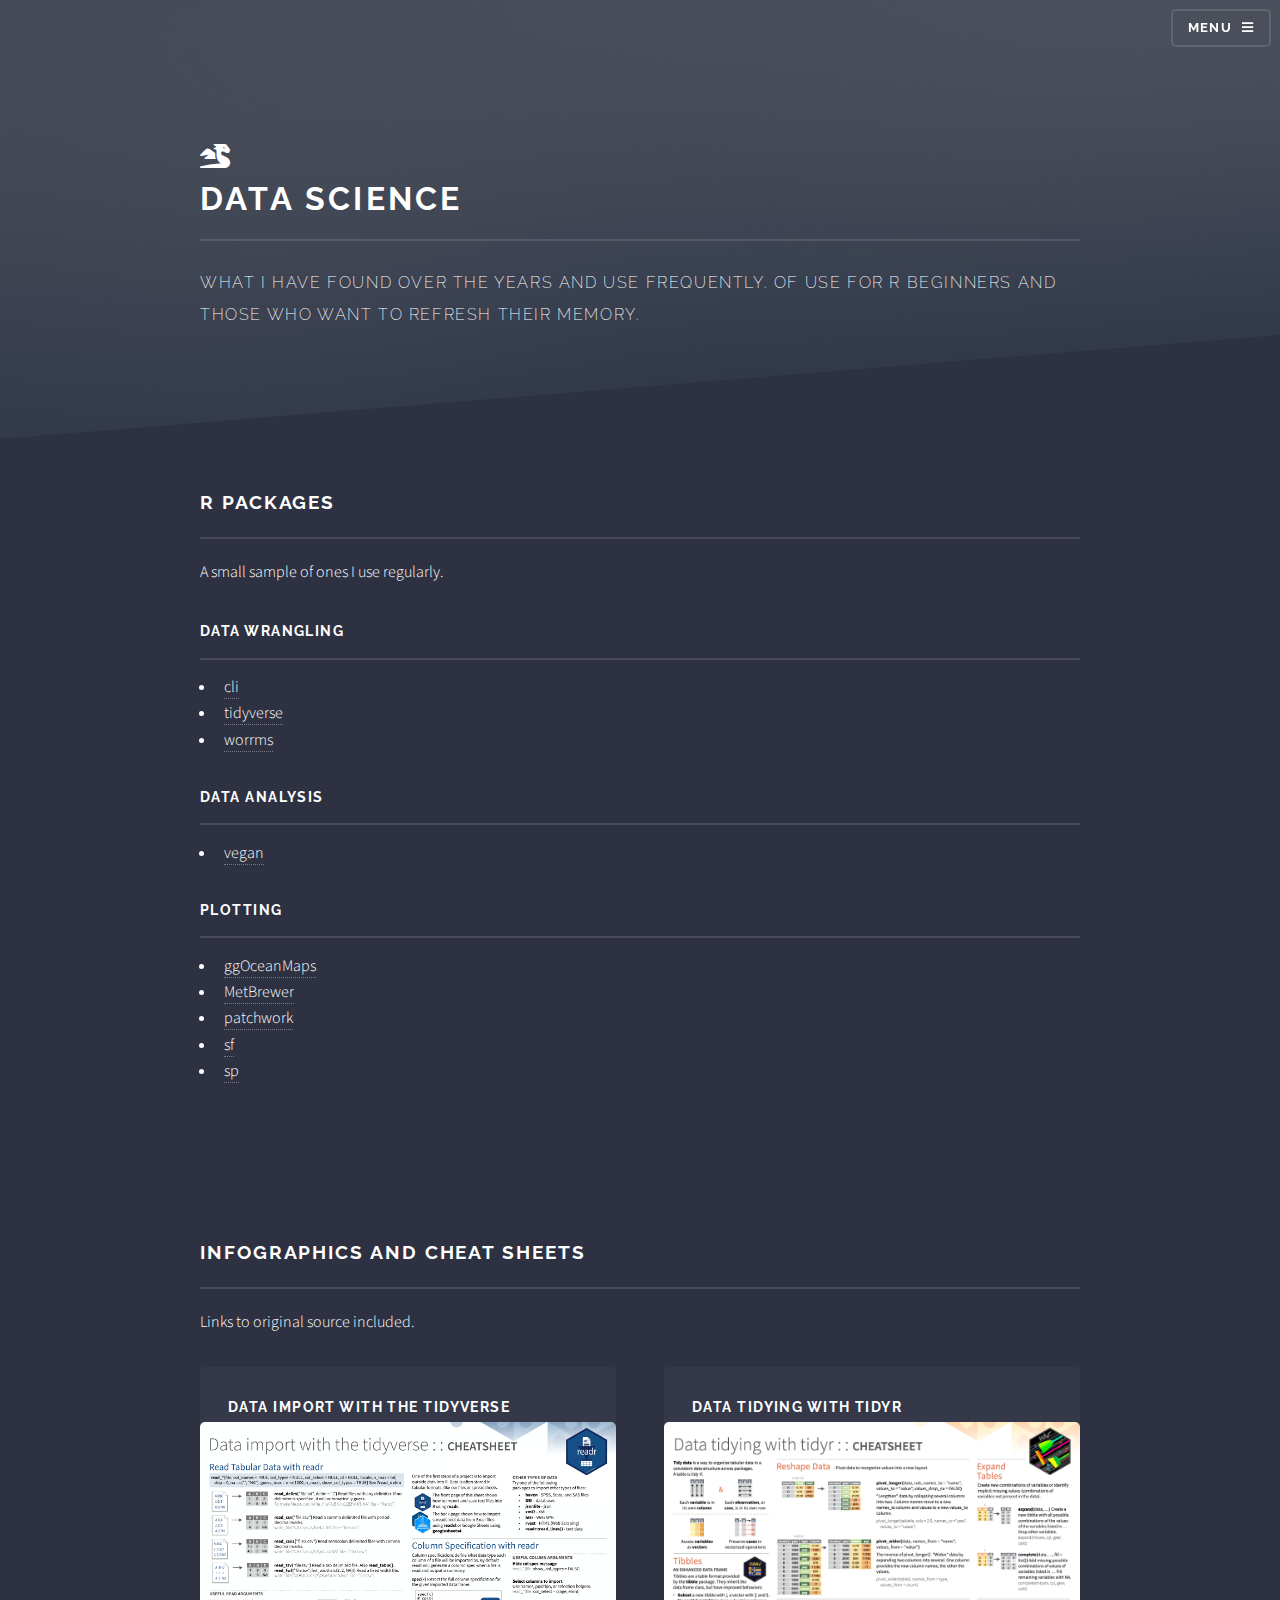
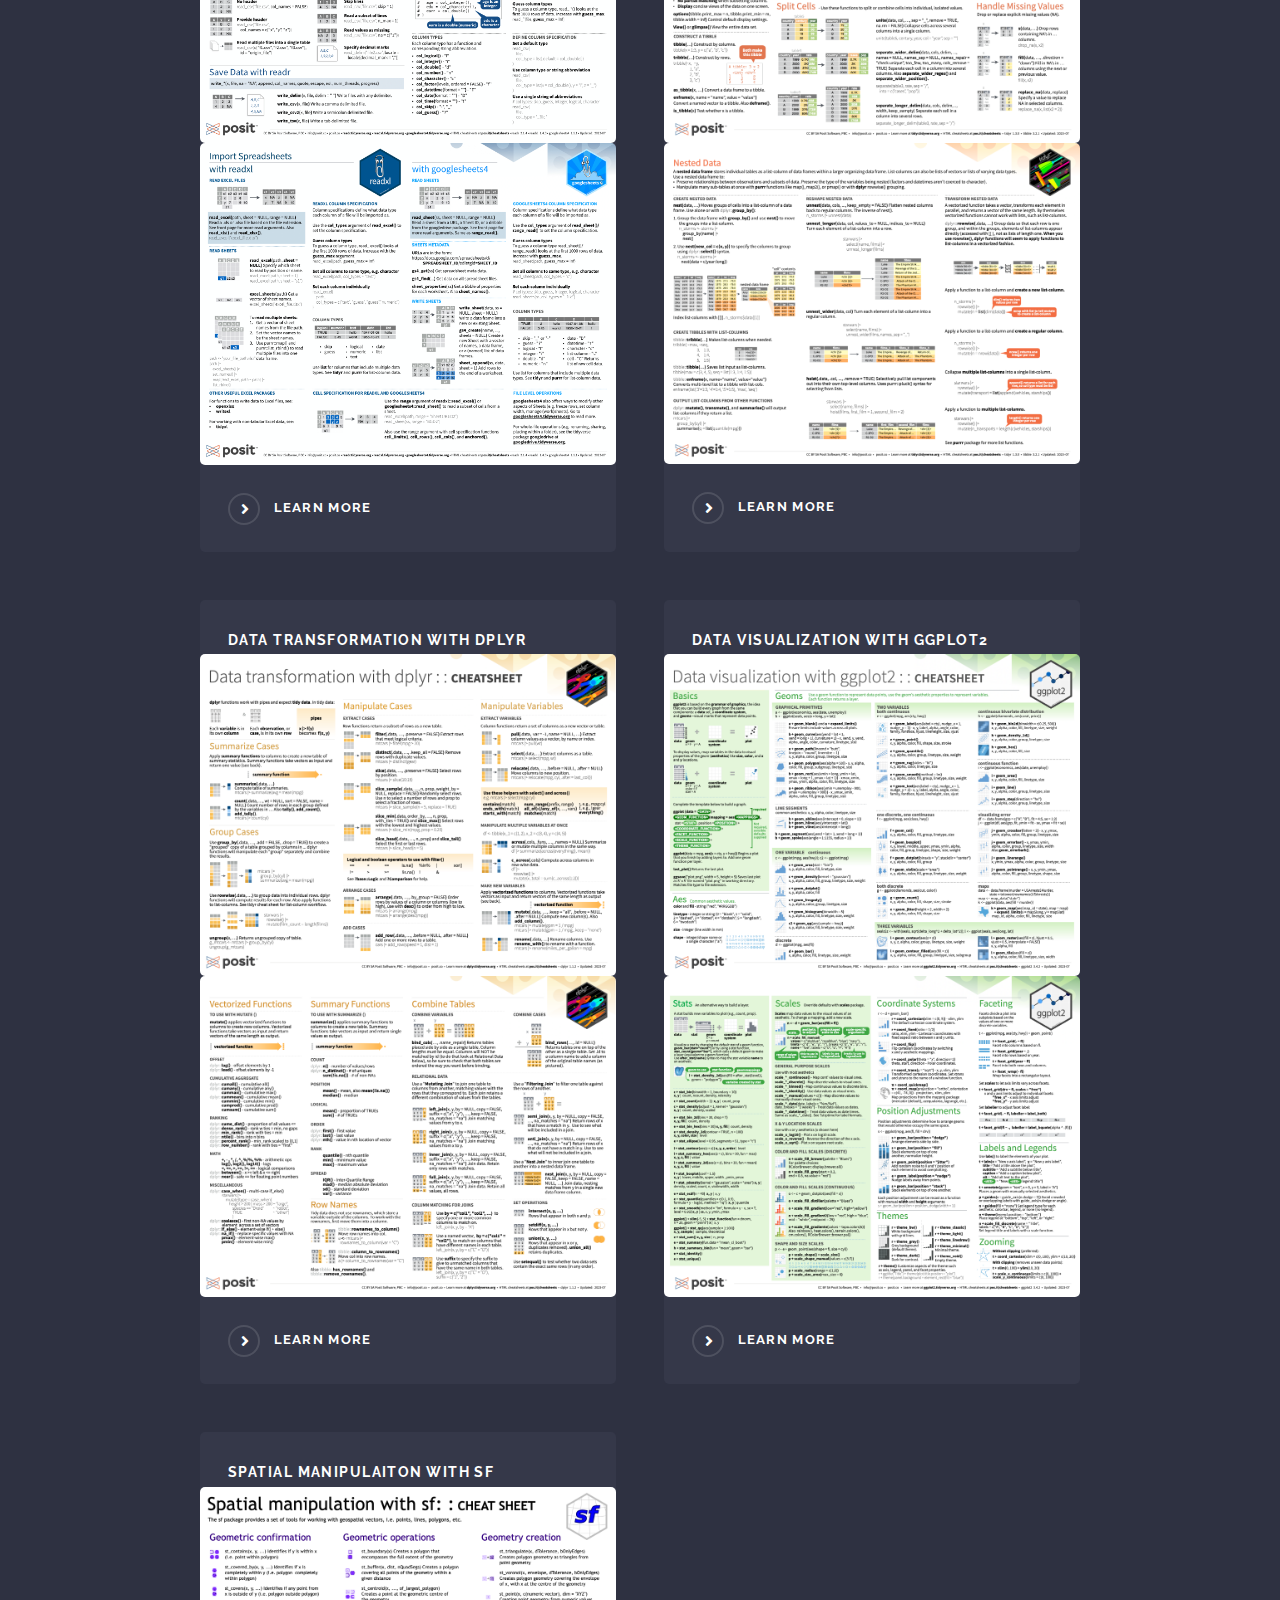
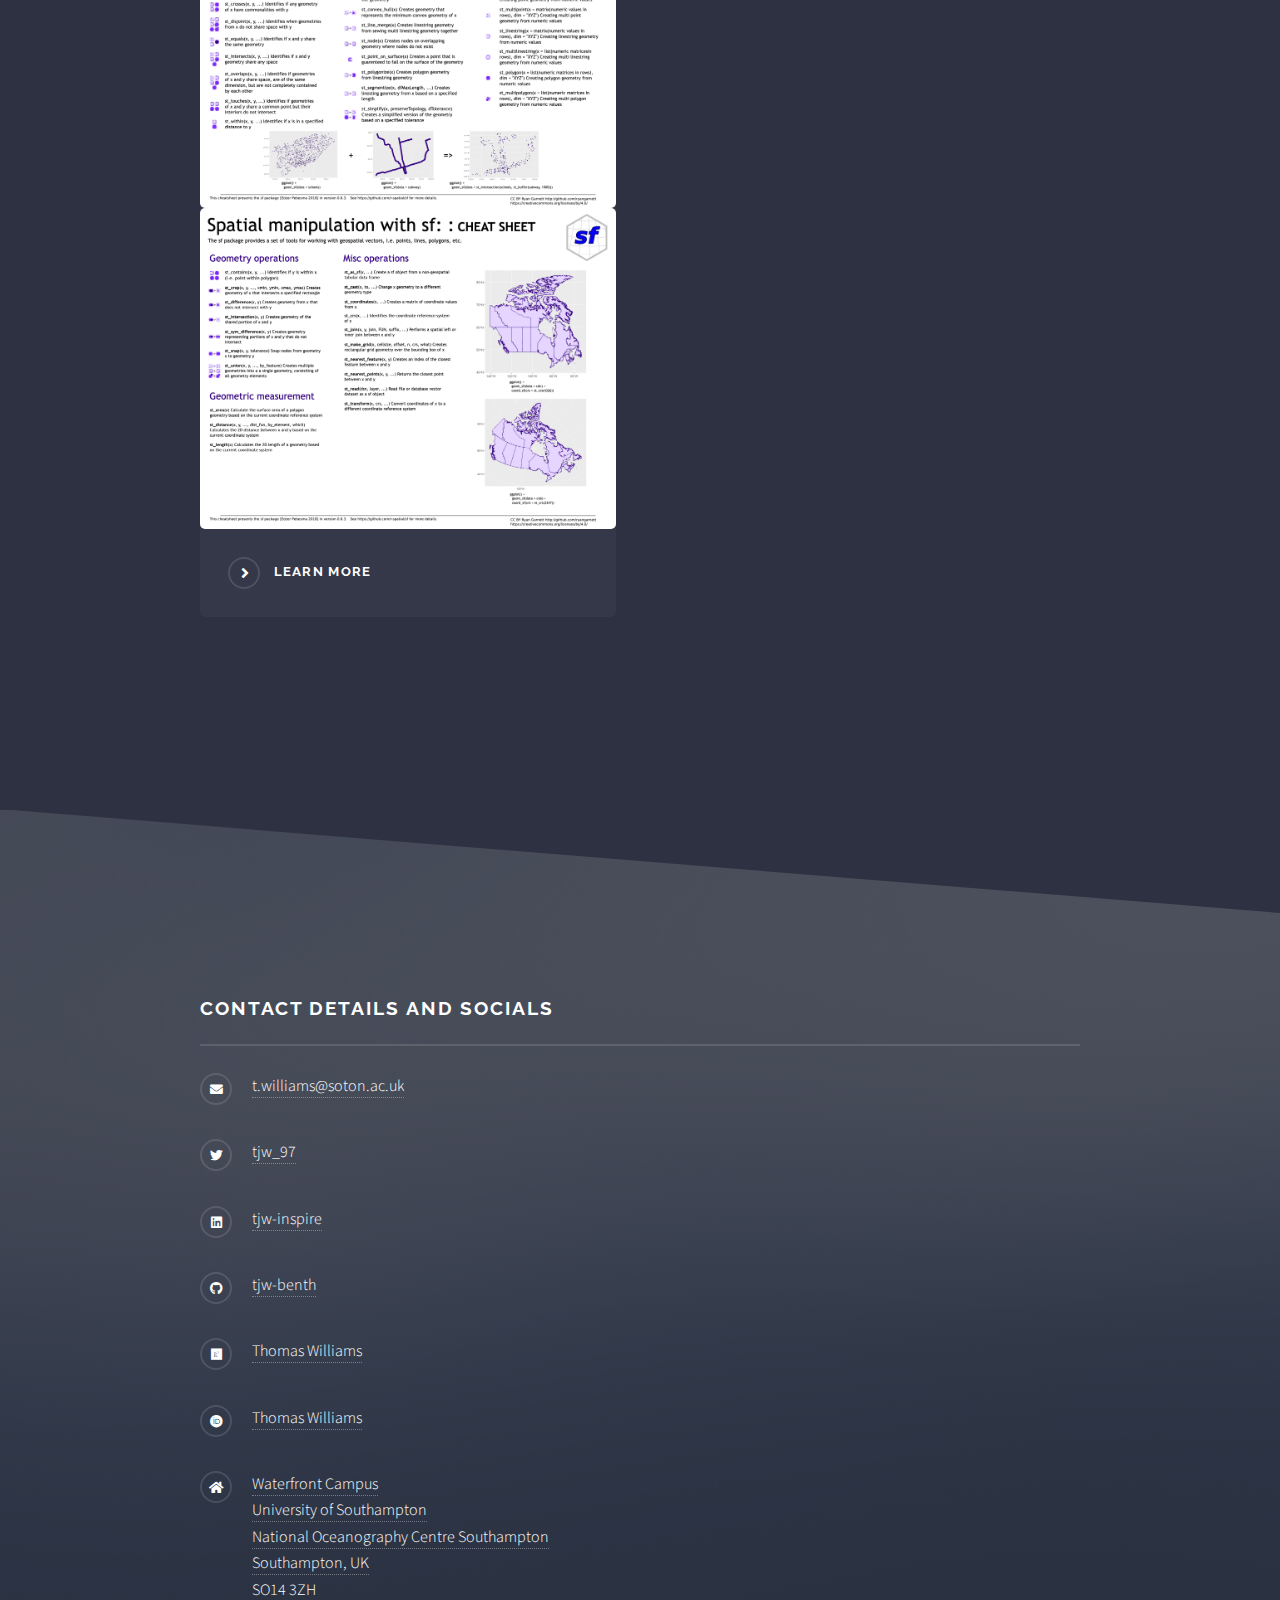
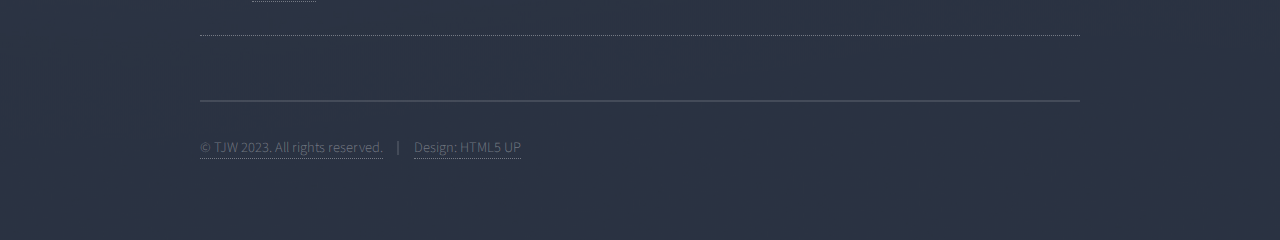
==== commit 558cc159: ":zap: Added package to datascience page :zap: Added policy brief and dataset to publications page" ====
--- a/datascience.html
+++ b/datascience.html
@@ -74,6 +74,7 @@
 									<h3 class="major">Plotting</h3>
 									<ul>
 										<li><a href="https://mikkovihtakari.github.io/ggOceanMaps/" target="_blank">ggOceanMaps</li>
+										<li><a href="https://github.com/BlakeRMills/MetBrewer" target="_blank">MetBrewer</a></li>
 										<li><a href="https://patchwork.data-imaginist.com/" target="_blank">patchwork</a></li>
 										<li><a href="https://r-spatial.github.io/sf/" target="_blank">sf</li>
 										<li><a href="https://edzer.github.io/sp/" target="_blank">sp</a></li>
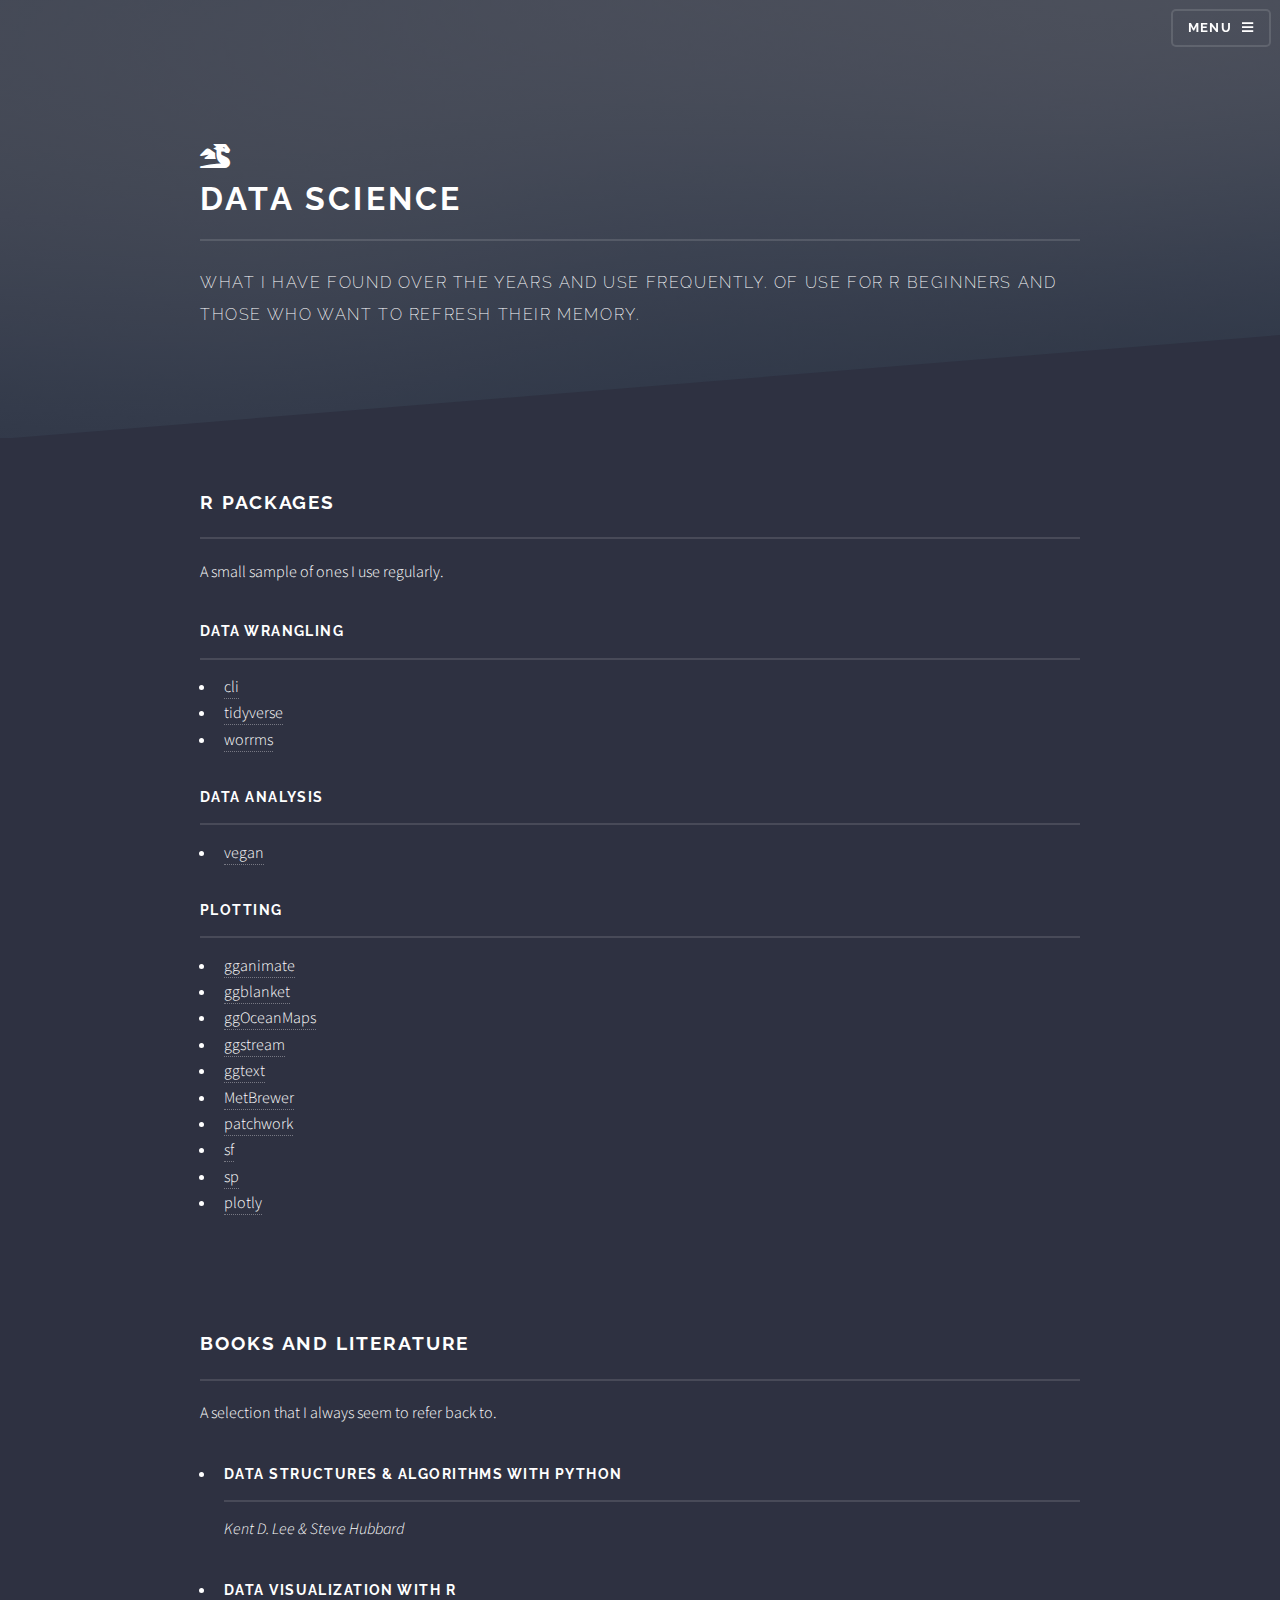
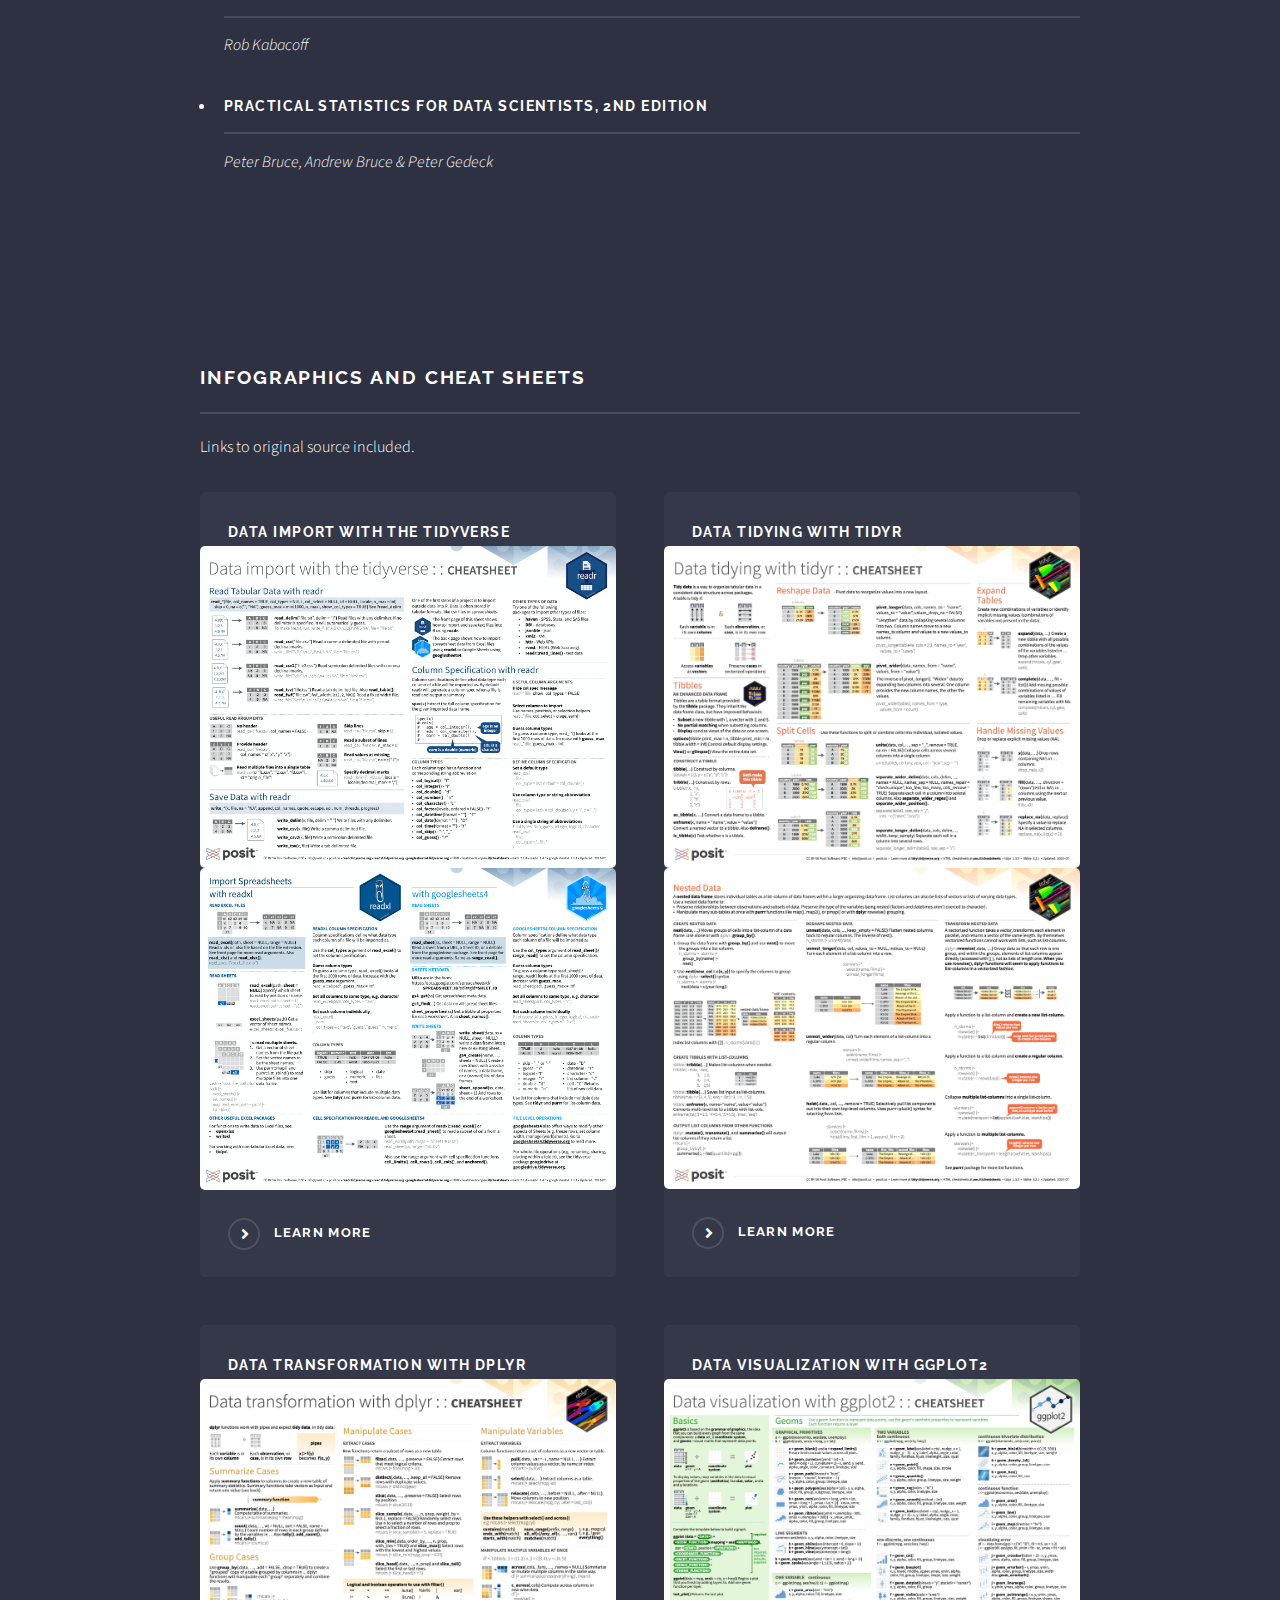
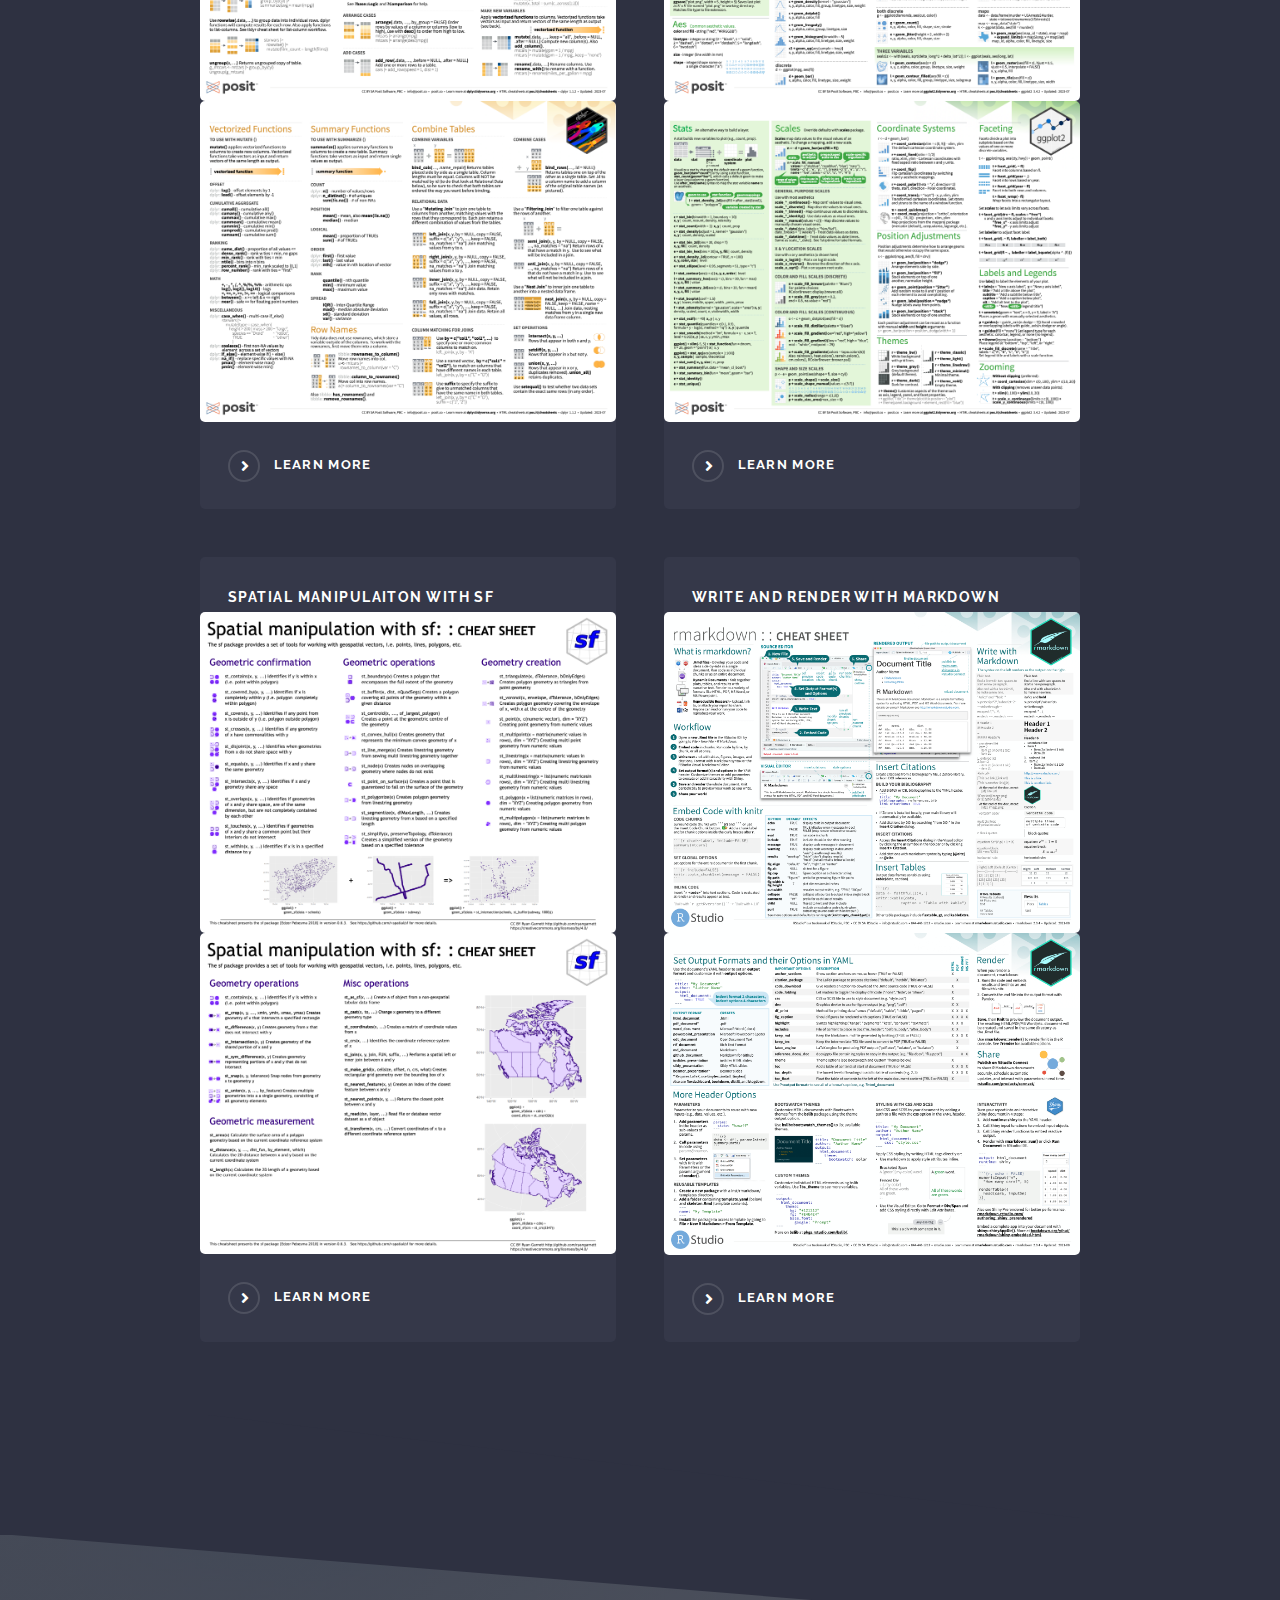
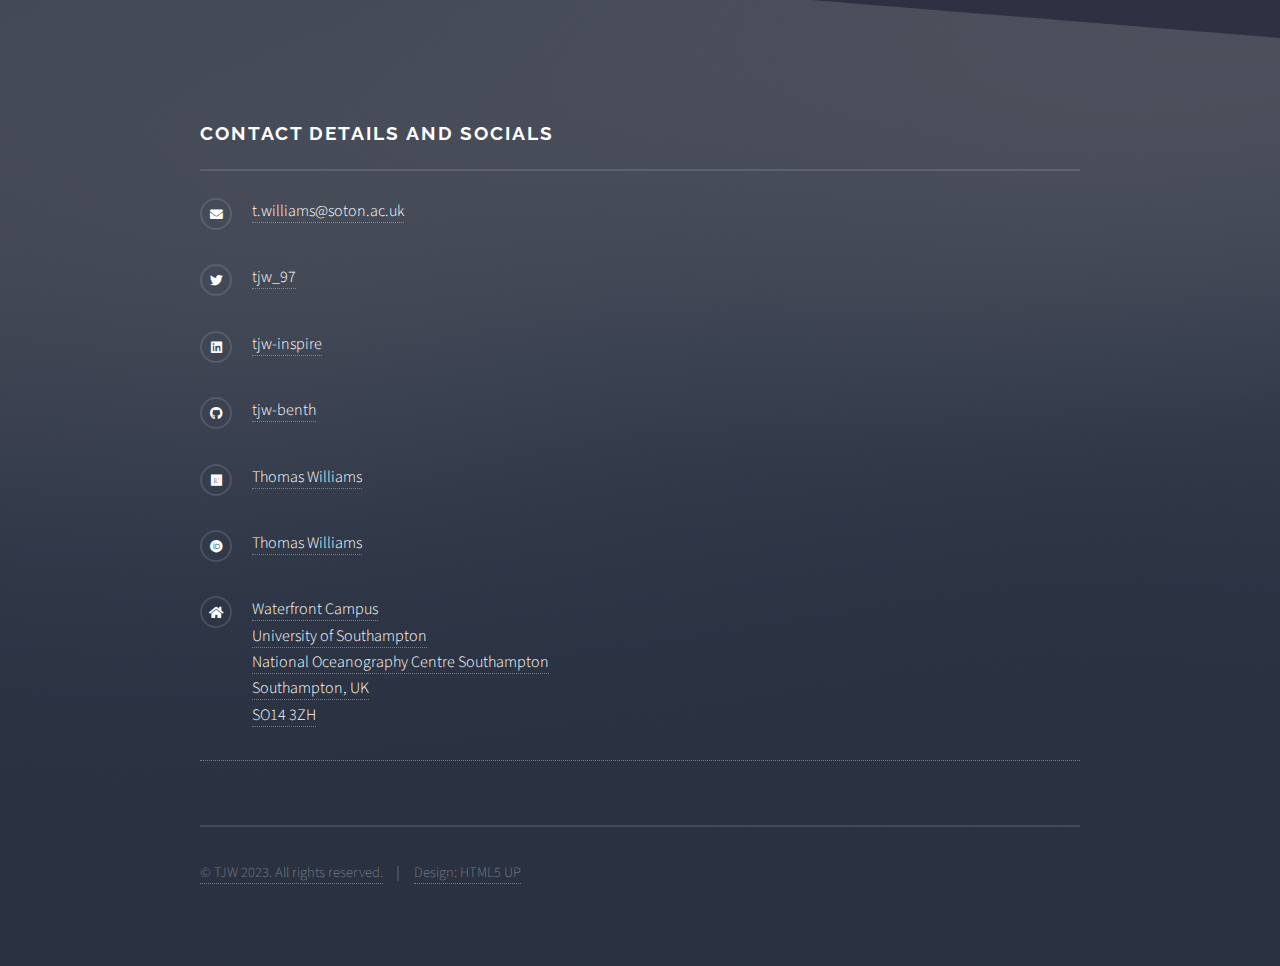
==== commit d5c98b13: ":zap: new additions to DataScience page. :lipstick: amendments to Project descrptions." ====
--- a/datascience.html
+++ b/datascience.html
@@ -73,13 +73,44 @@
 									
 									<h3 class="major">Plotting</h3>
 									<ul>
+										<li><a href="https://gganimate.com/articles/gganimate.html" target="_blank">gganimate</li>
+										<li><a href="https://davidhodge931.github.io/ggblanket/index.html" target="_blank">ggblanket</li>
 										<li><a href="https://mikkovihtakari.github.io/ggOceanMaps/" target="_blank">ggOceanMaps</li>
+										<li><a href="https://github.com/davidsjoberg/ggstream" target="_blank">ggstream</li>
+										<li><a href="https://wilkelab.org/ggtext/" target="_blank">ggtext</li>
 										<li><a href="https://github.com/BlakeRMills/MetBrewer" target="_blank">MetBrewer</a></li>
 										<li><a href="https://patchwork.data-imaginist.com/" target="_blank">patchwork</a></li>
 										<li><a href="https://r-spatial.github.io/sf/" target="_blank">sf</li>
 										<li><a href="https://edzer.github.io/sp/" target="_blank">sp</a></li>
+										<li><a href="https://plotly.com/r/violin/" target="_blank">plotly</a></li>
 									</ul>
 									
+									<br>
+									<br>
+									<br>
+									<h2 class="major">Books and Literature</h2>
+									<p> A selection that I always seem to refer back to. </p>
+									<br>
+
+									<ul>
+										<li>
+										  <h3 class="major"><a href="https://www.google.com/search?q=Data%20Structures%20%26%20Algorithms%20With%20Python%20-%20Kent%20D.%20Lee%2C%20Steve%20Hubbard" target="_blank">Data Structures & Algorithms With Python</a></h3>
+										  <p><em>Kent D. Lee & Steve Hubbard</em></p>
+										</li>
+										<br>
+										<li>
+										  <h3 class="major"><a href="https://www.google.com/search?q=Data%20Visualization%20with%20R%20-%20Rob%20Kabacoff" target="_blank">Data Visualization with R</a></h3>
+										  <p><em>Rob Kabacoff</em></p>
+										</li>
+										<br>
+										<li>
+										  <h3 class="major"><a href="https://www.google.com/search?q=Practical%20Statistics%20for%20Data%20Scientists" target="_blank">Practical Statistics for Data Scientists, 2nd edition</a></h3>
+										  <p><em>Peter Bruce, Andrew Bruce & Peter Gedeck</em></p>
+										</li>
+										<br>
+									  </ul>
+									  
+									  
 
 
 									 <div class="wrapper">
@@ -151,6 +182,19 @@
 														</a>
 													</div>
 													<a href="https://r-spatial.github.io/sf/" target="_blank" class="special">Learn more</a>
+												</article>	
+
+												<article class="expandable-image">
+													<h3 class="major">Write and Render with Markdown</h3>
+													<div class="image content">
+														<a href="images/rmarkdown-2.0-1.png" target="_blank">
+															<img src="images/rmarkdown-2.0-1.png" alt="" class="expand-image">
+														</a>
+														<a href="images/rmarkdown-2.0-2.png" target="_blank">
+															<img src="images/rmarkdown-2.0-2.png" alt="" class="expand-image">
+														</a>
+													</div>
+													<a href="https://rmarkdown.rstudio.com/" target="_blank" class="special">Learn more</a>
 												</article>	
 
 												<!-- Add more <article> elements for each feature here -->	
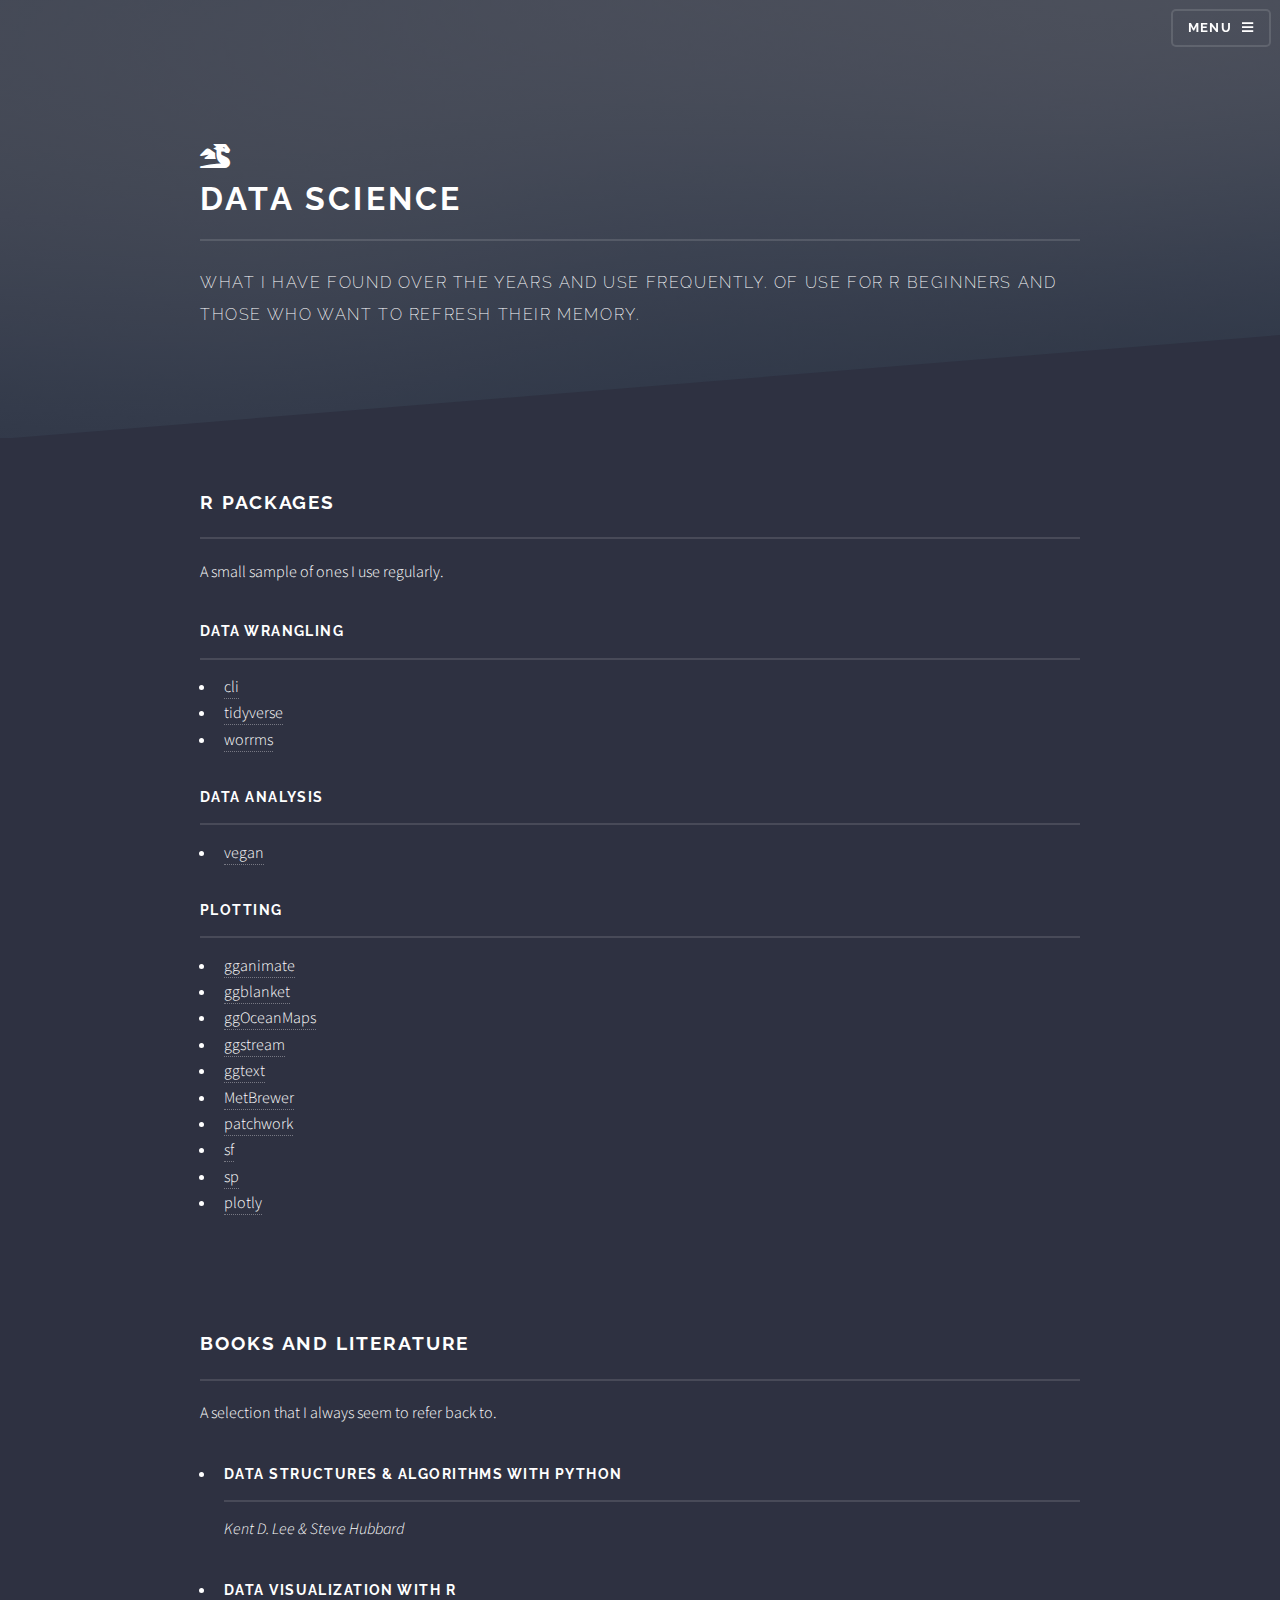
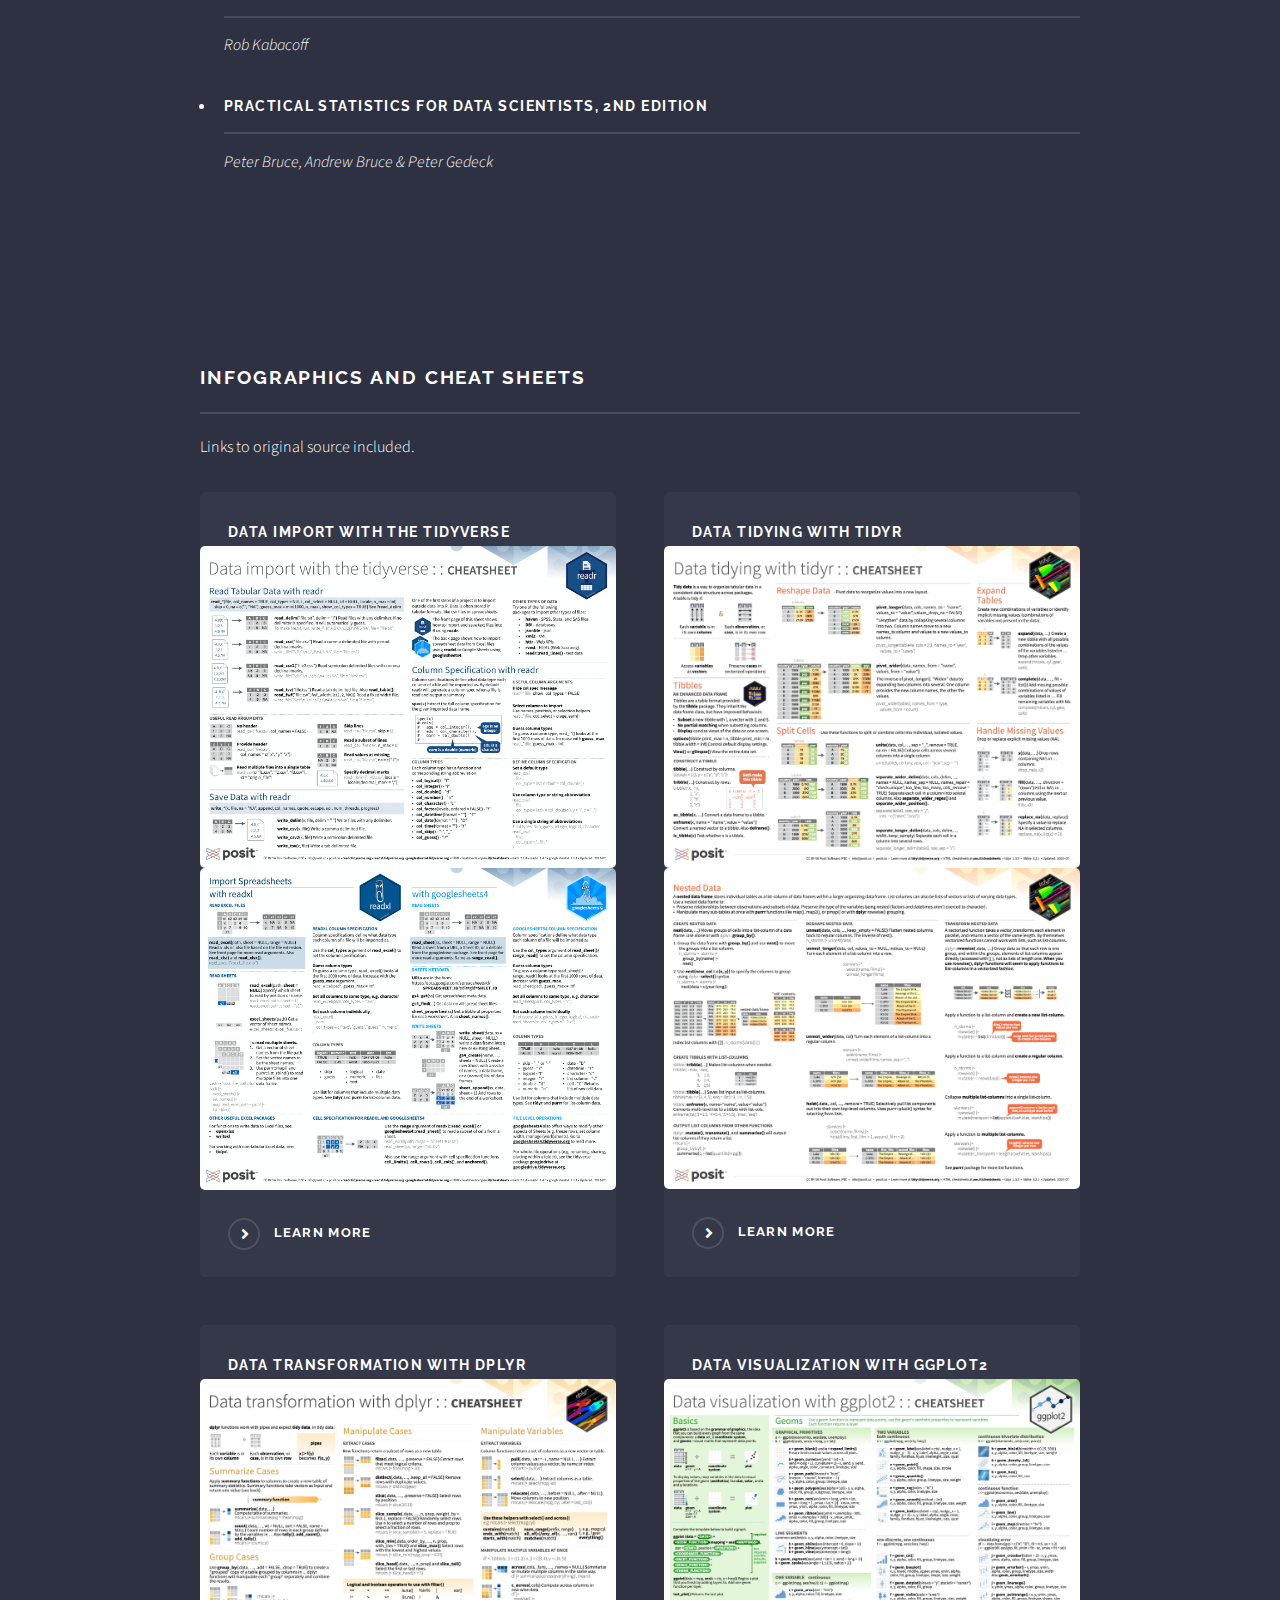
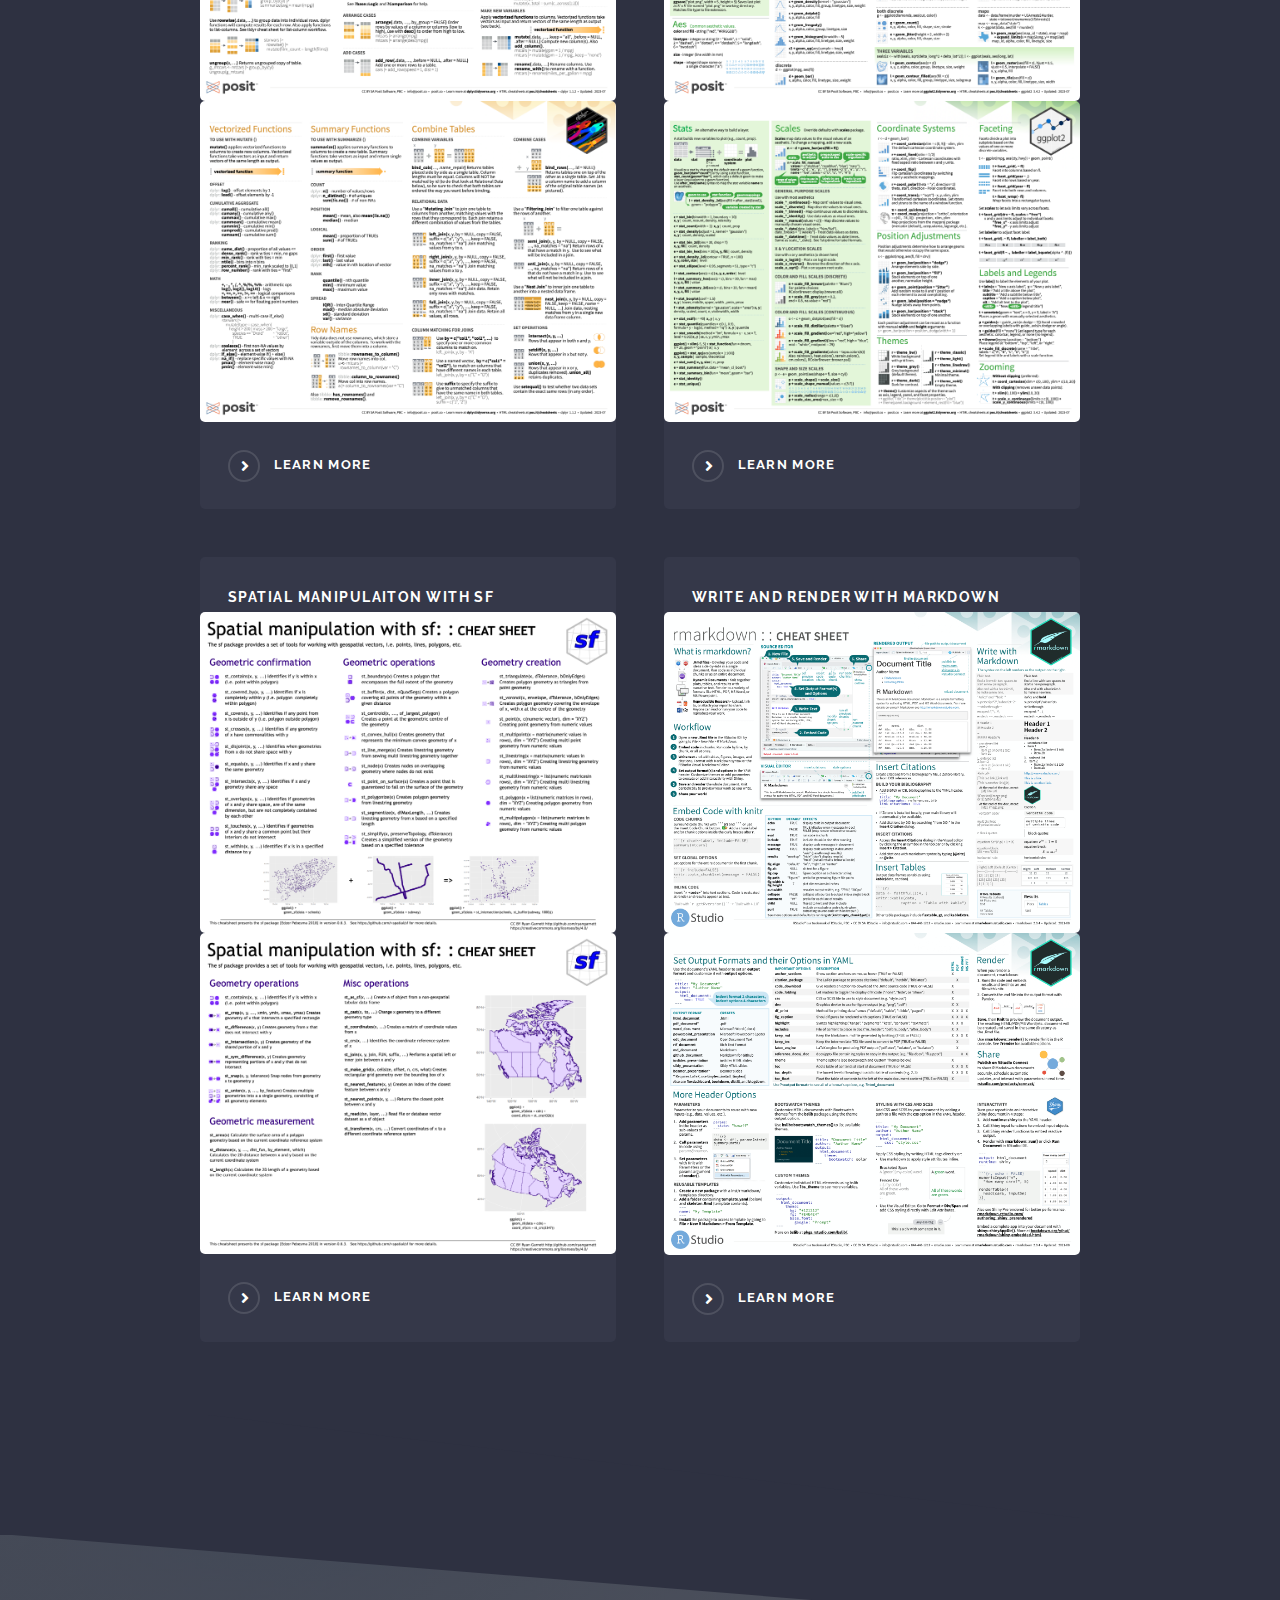
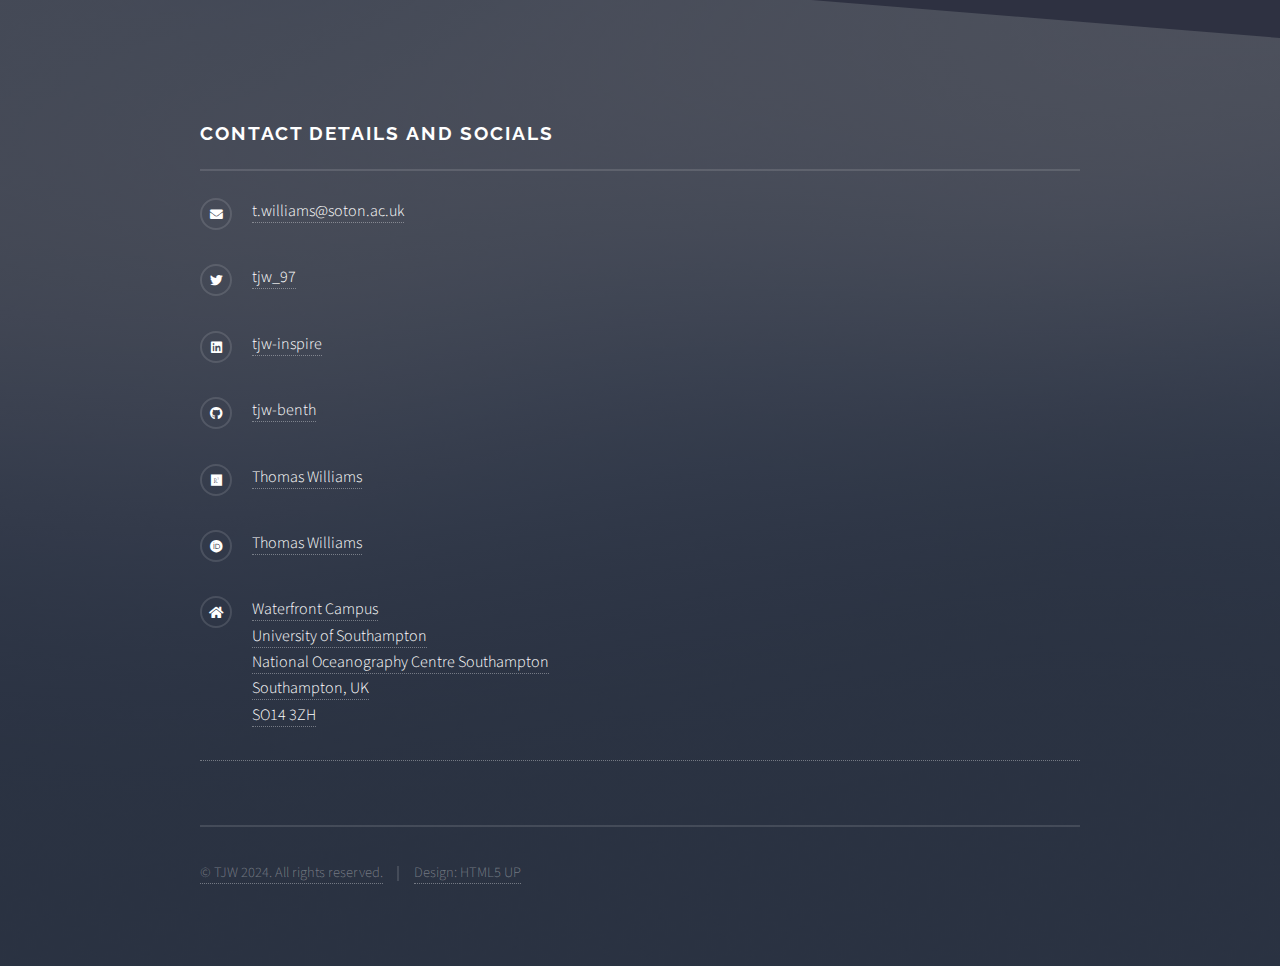
==== commit fa5e4a78: ":memo: updated copyright" ====
--- a/datascience.html
+++ b/datascience.html
@@ -227,7 +227,7 @@
 											</li>
 										</ul>
 										<ul class="copyright">
-											<li>&copy; TJW 2023. All rights reserved.</li><li>Design: <a href="http://html5up.net" target="_blank">HTML5 UP</a></li>
+											<li>&copy; TJW 2024. All rights reserved.</li><li>Design: <a href="http://html5up.net" target="_blank">HTML5 UP</a></li>
 										</ul>
 									</div>
 								</section>
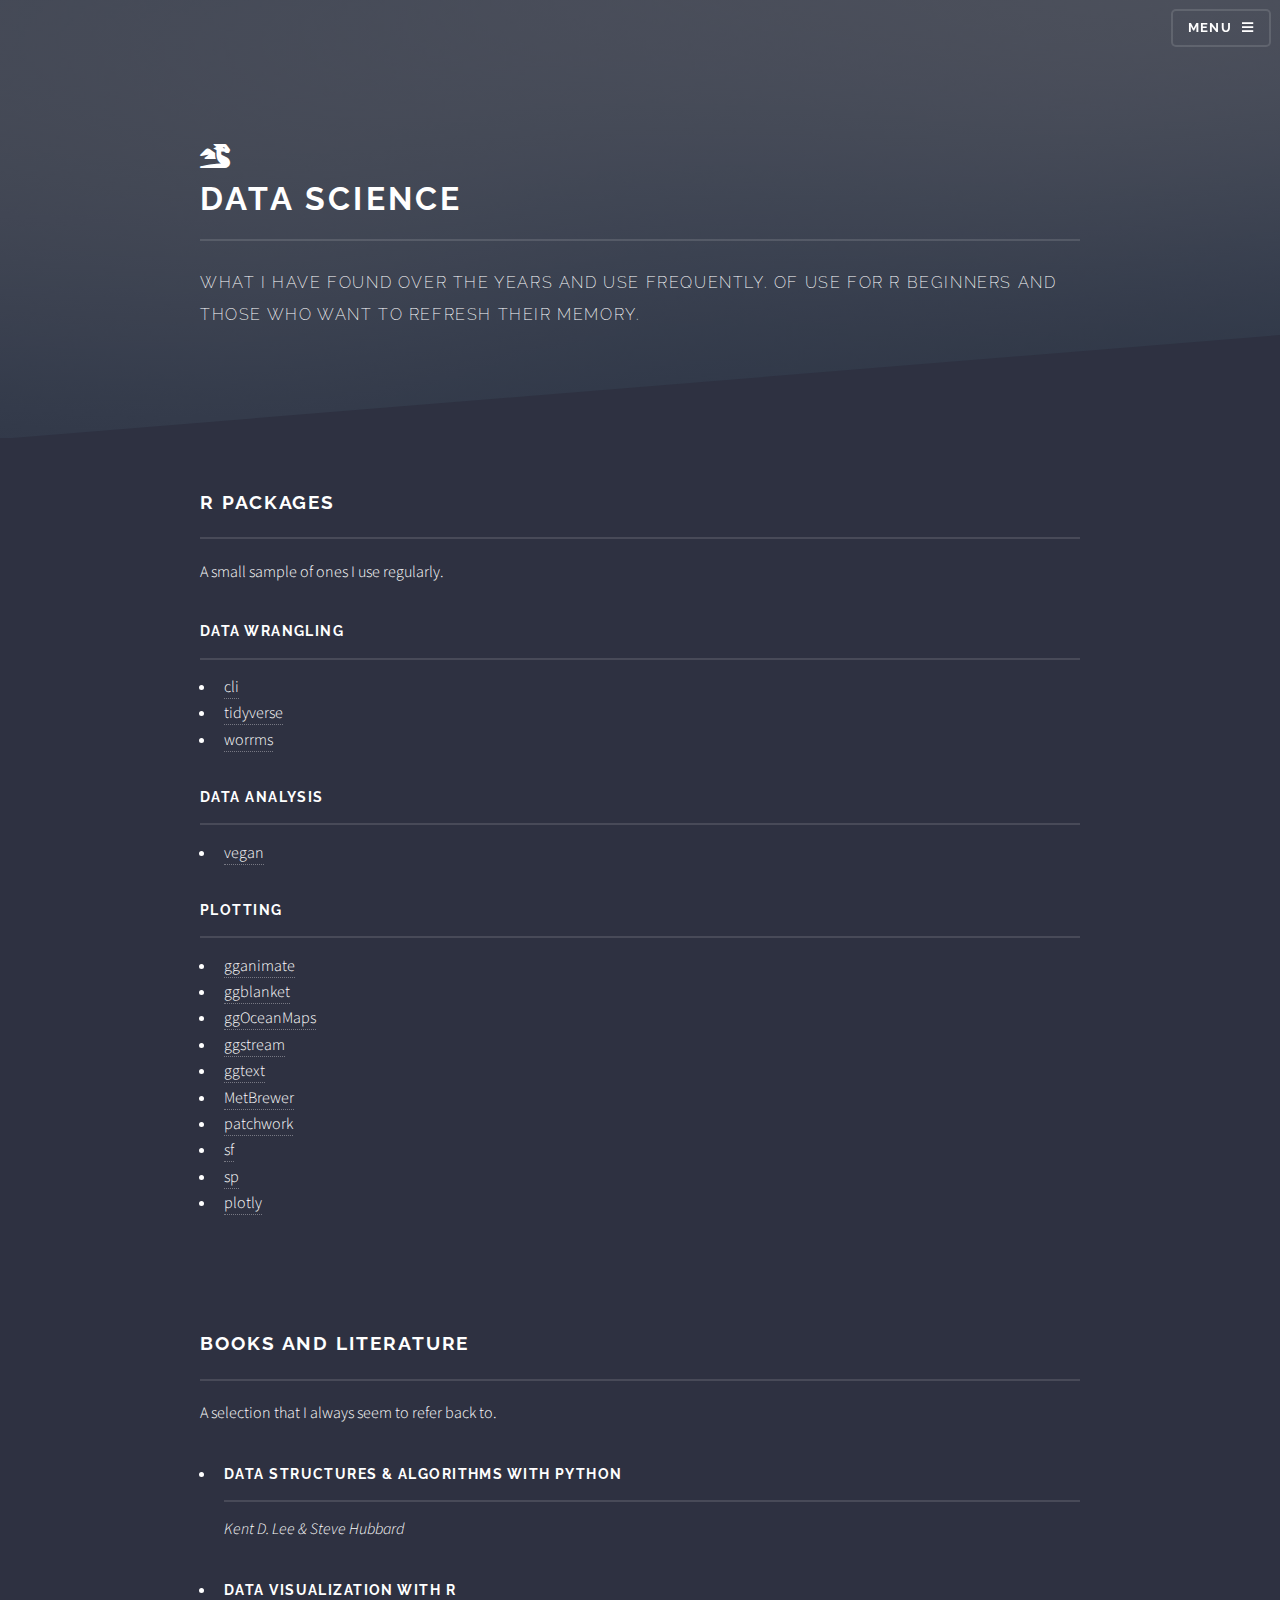
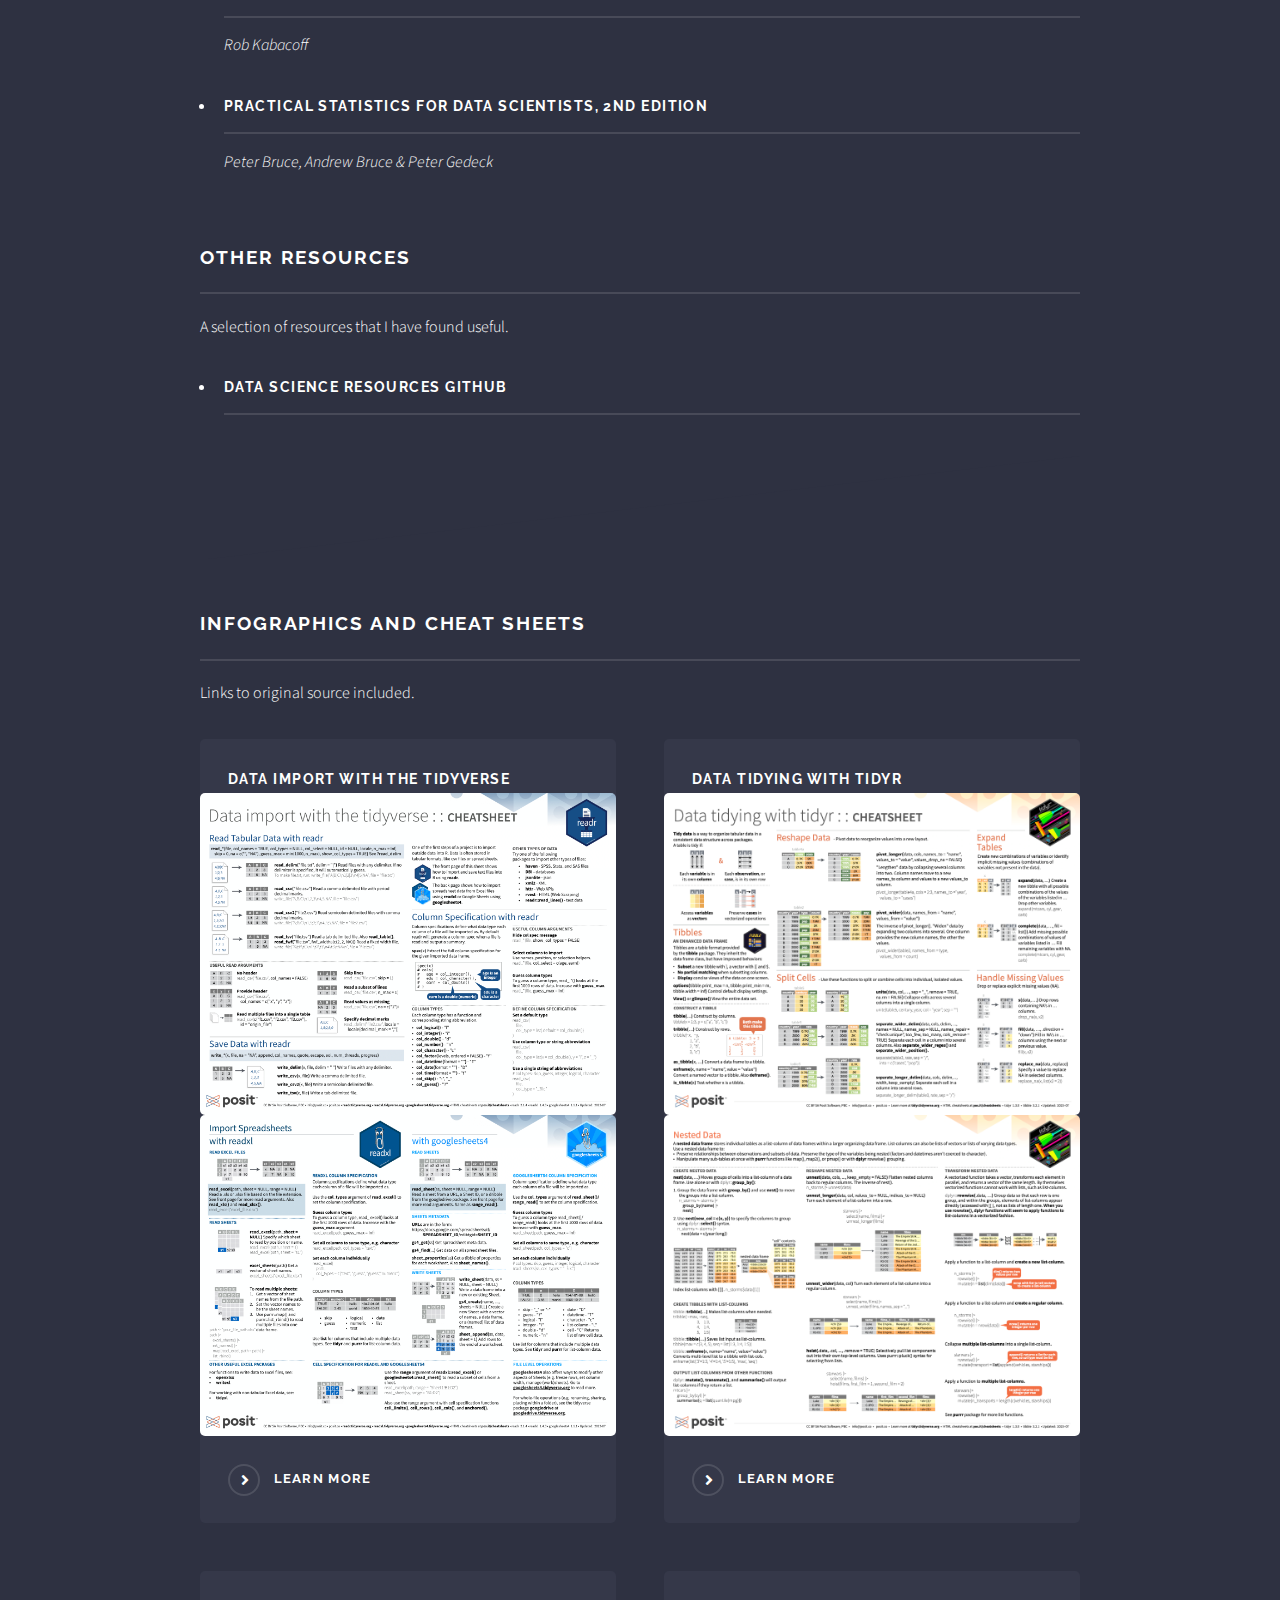
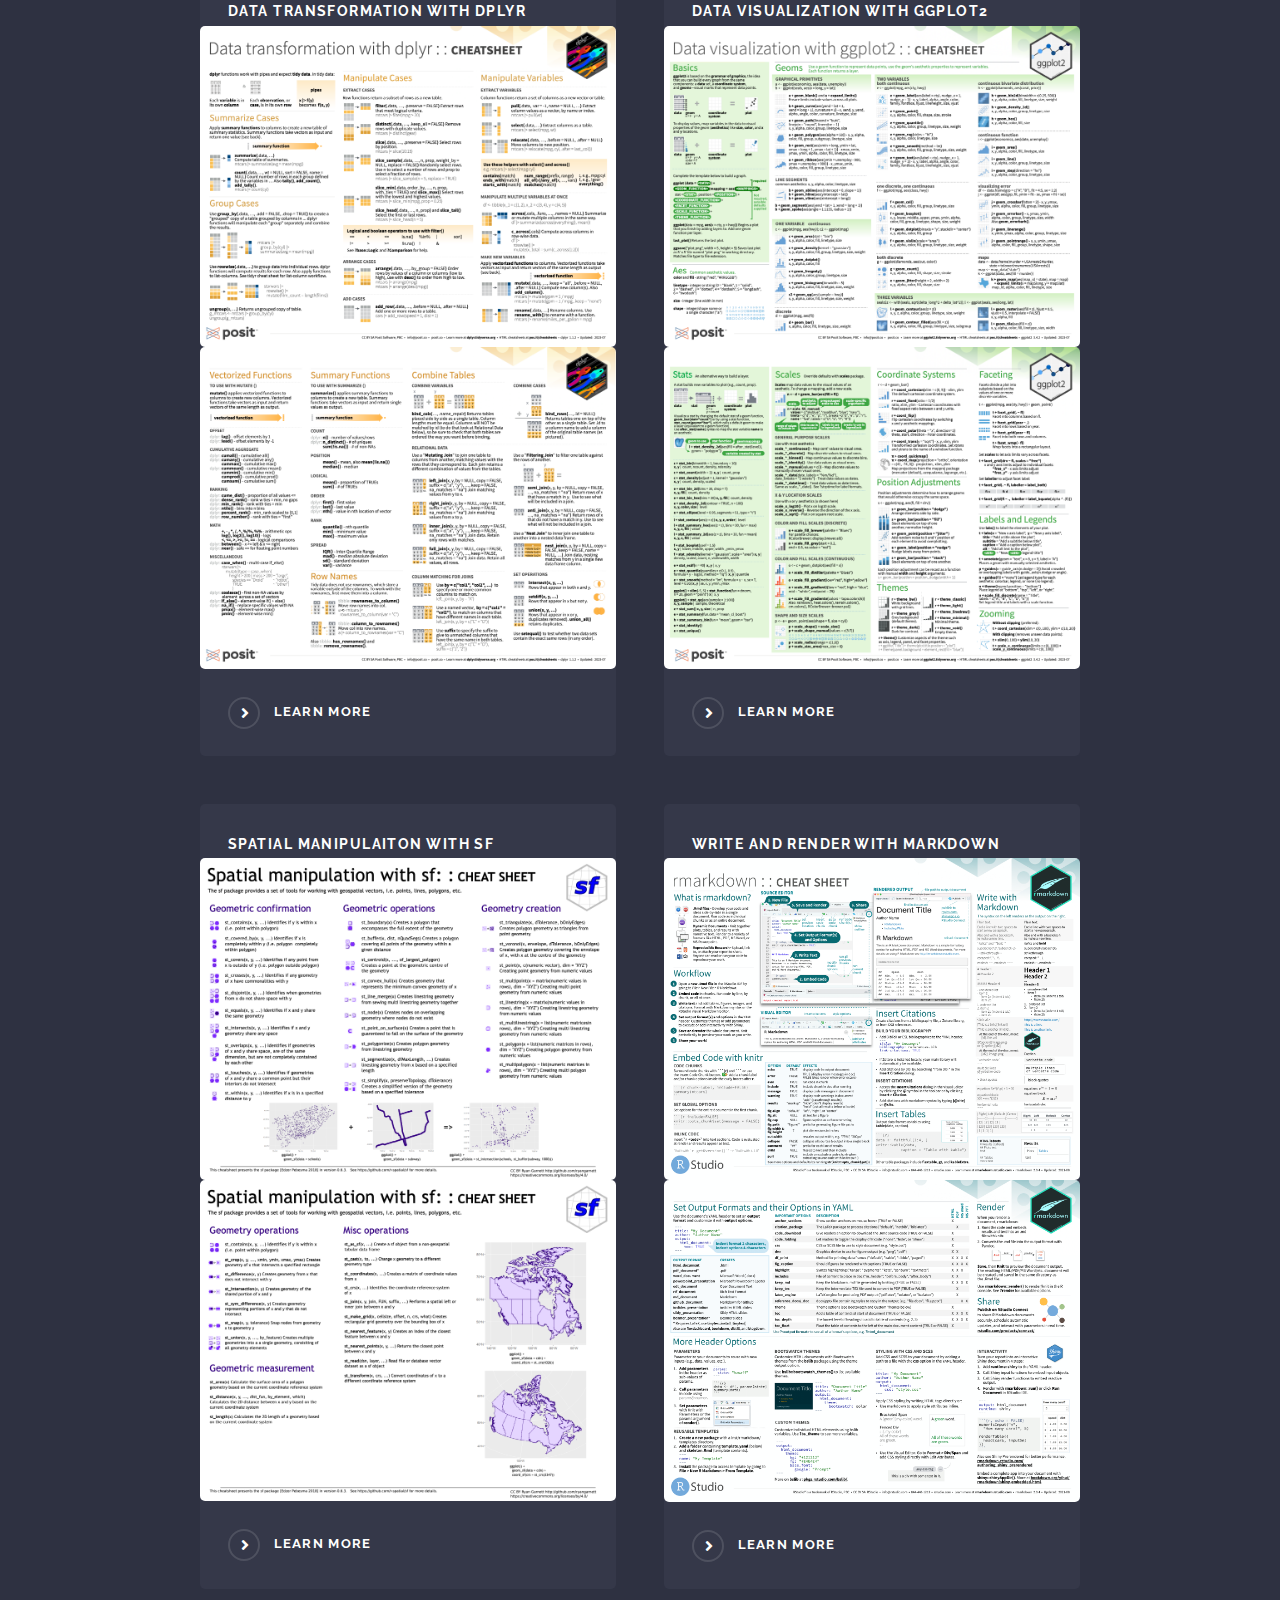
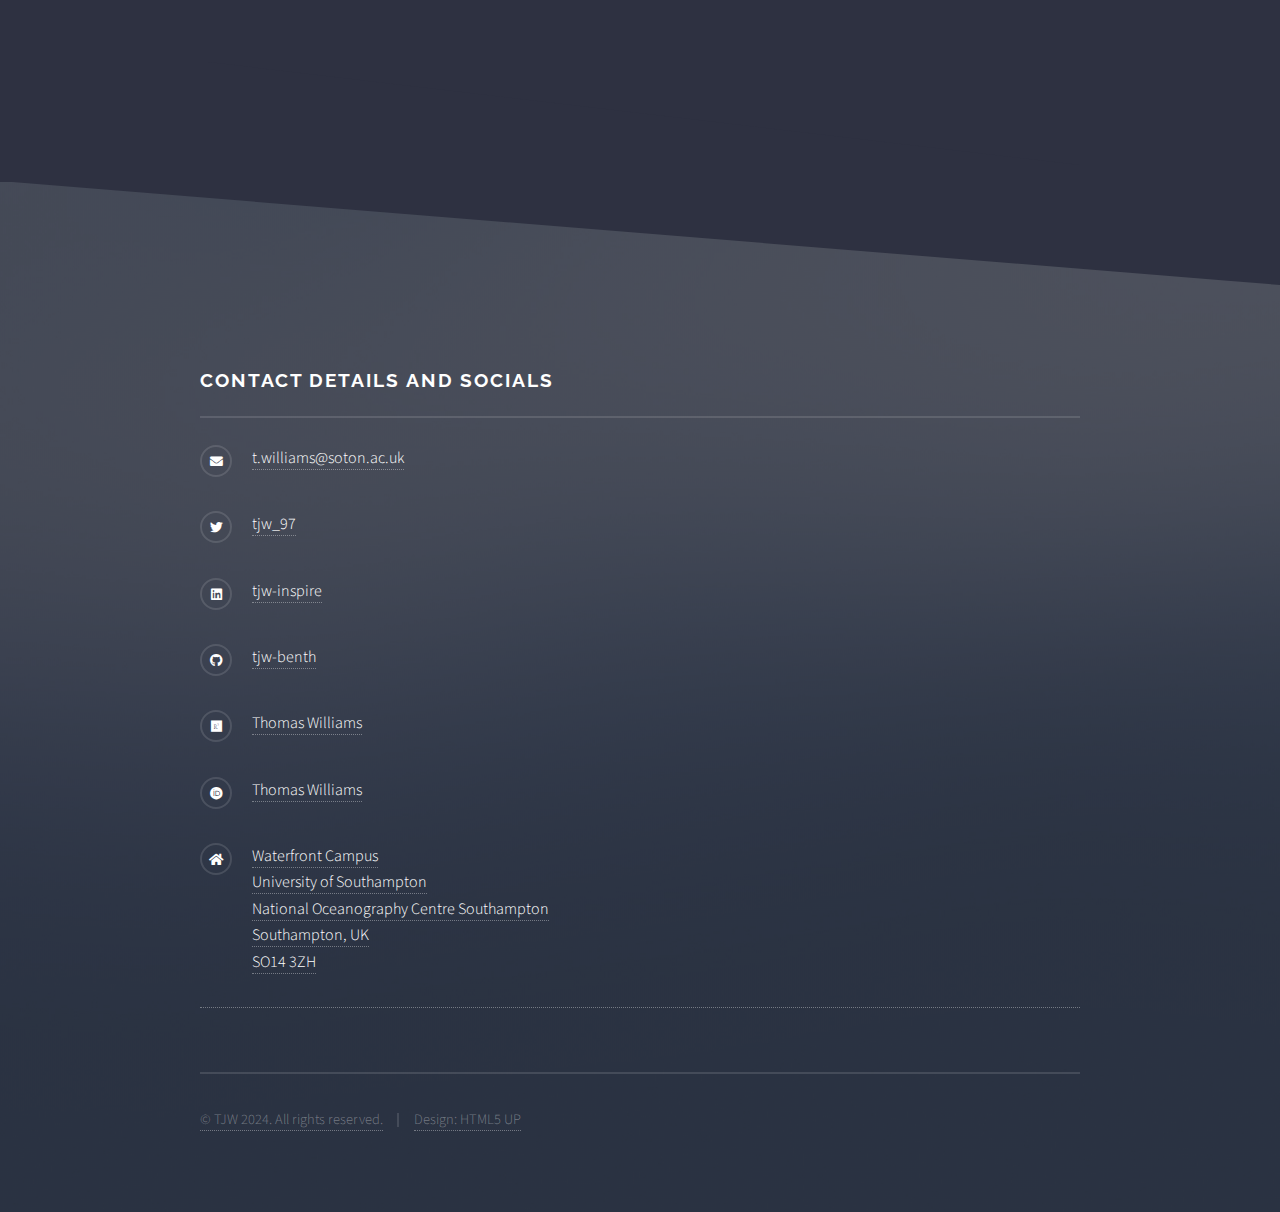
==== commit 805ff649: ":sparkles: added some resources to datascience" ====
--- a/datascience.html
+++ b/datascience.html
@@ -109,6 +109,17 @@
 										</li>
 										<br>
 									  </ul>
+
+									  <h2 class="major">Other Resources</h2>
+									  <p> A selection of resources that I have found useful. </p>
+									  <br>
+
+									  <ul>
+										<li>
+										  <h3 class="major"><a href="https://github.com/Chandra0505/Data-Science-Resources" target="_blank">Data Science Resources Github</a></h3>
+										</li>
+										<br>
+									  </ul>	
 									  
 									  
 
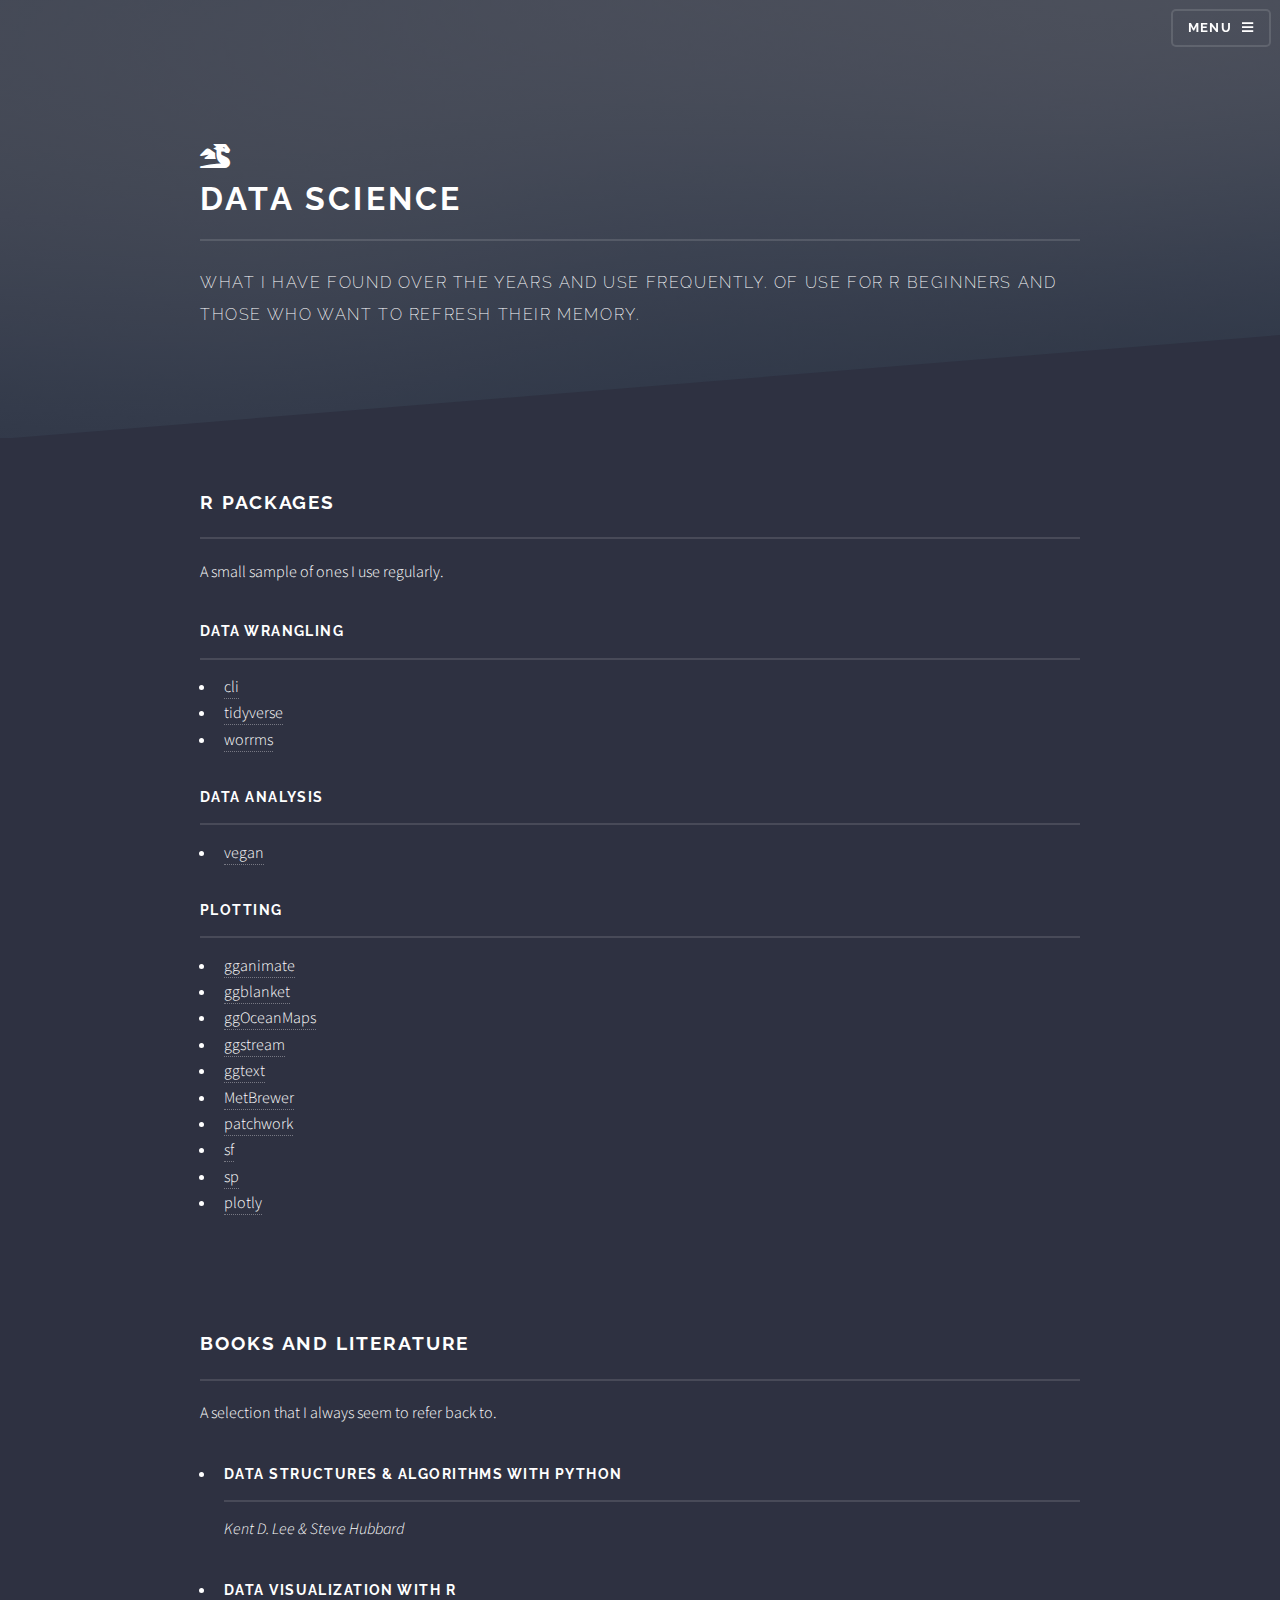
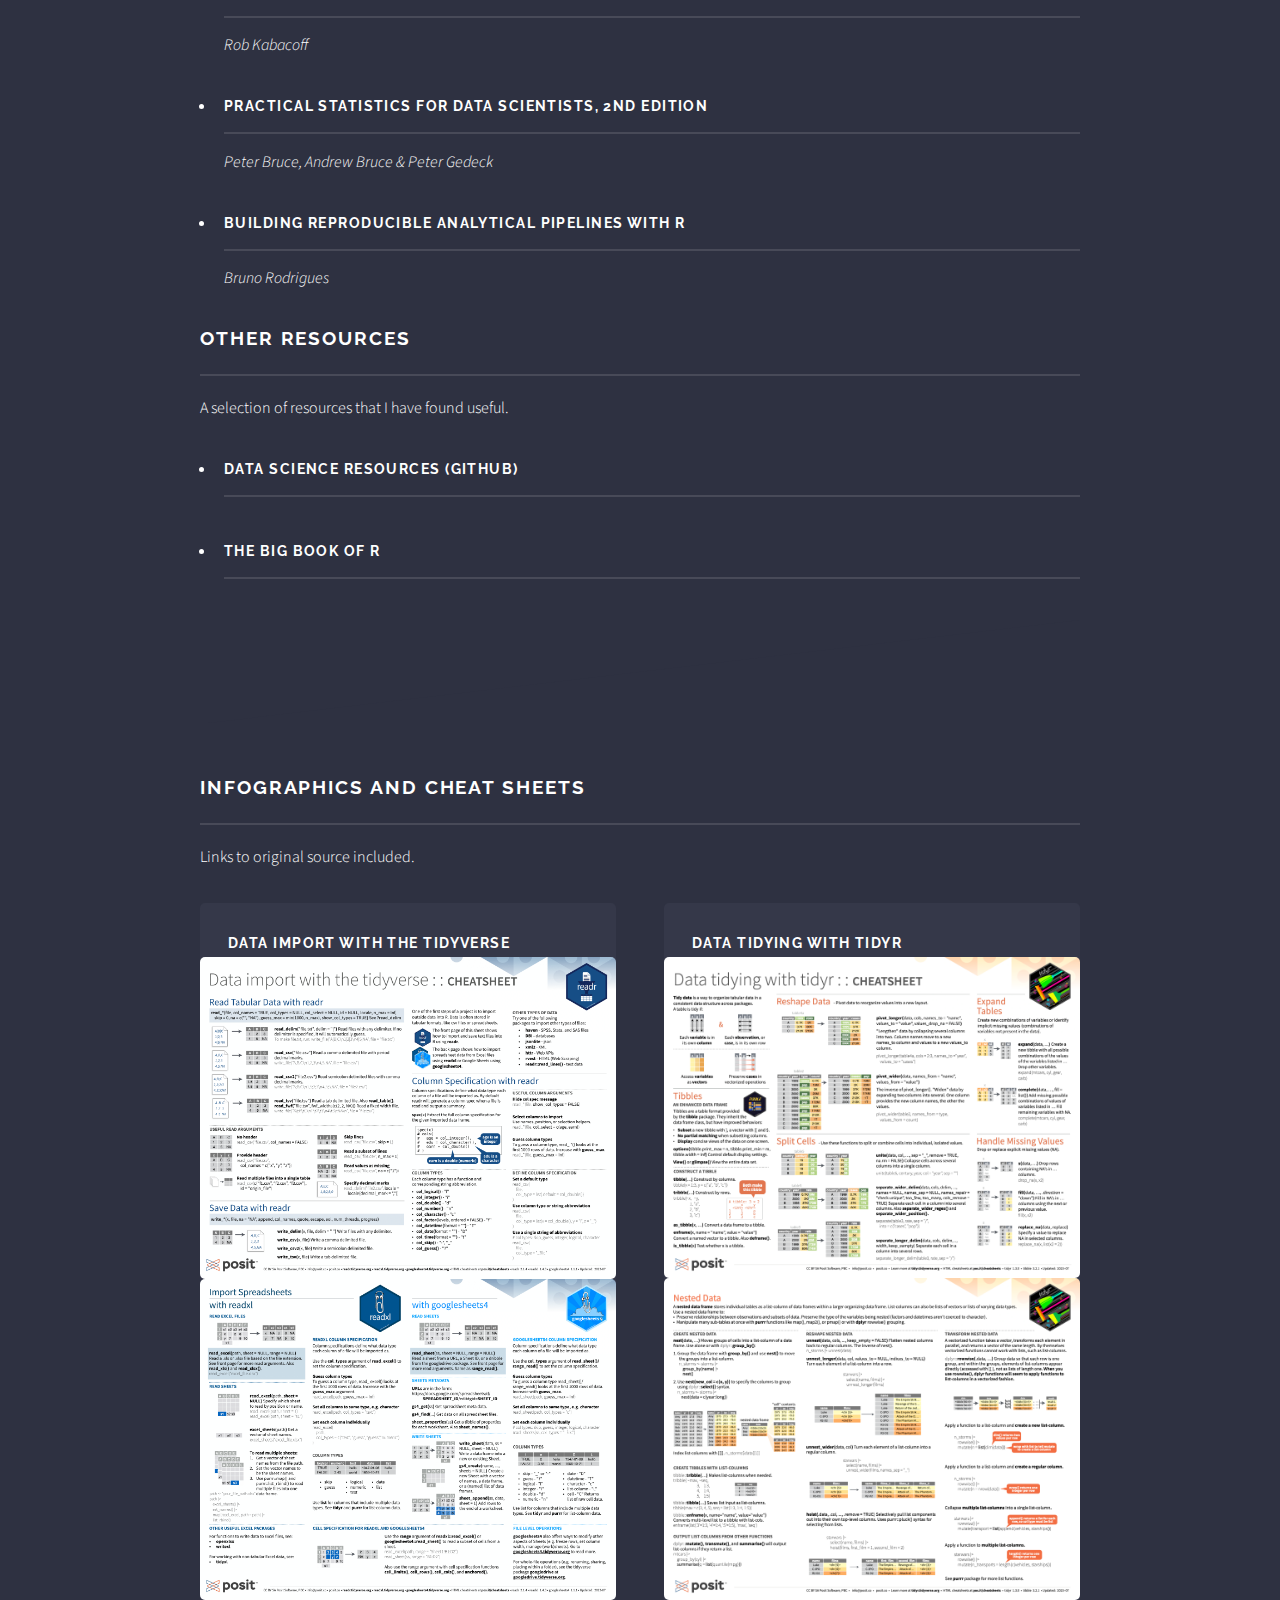
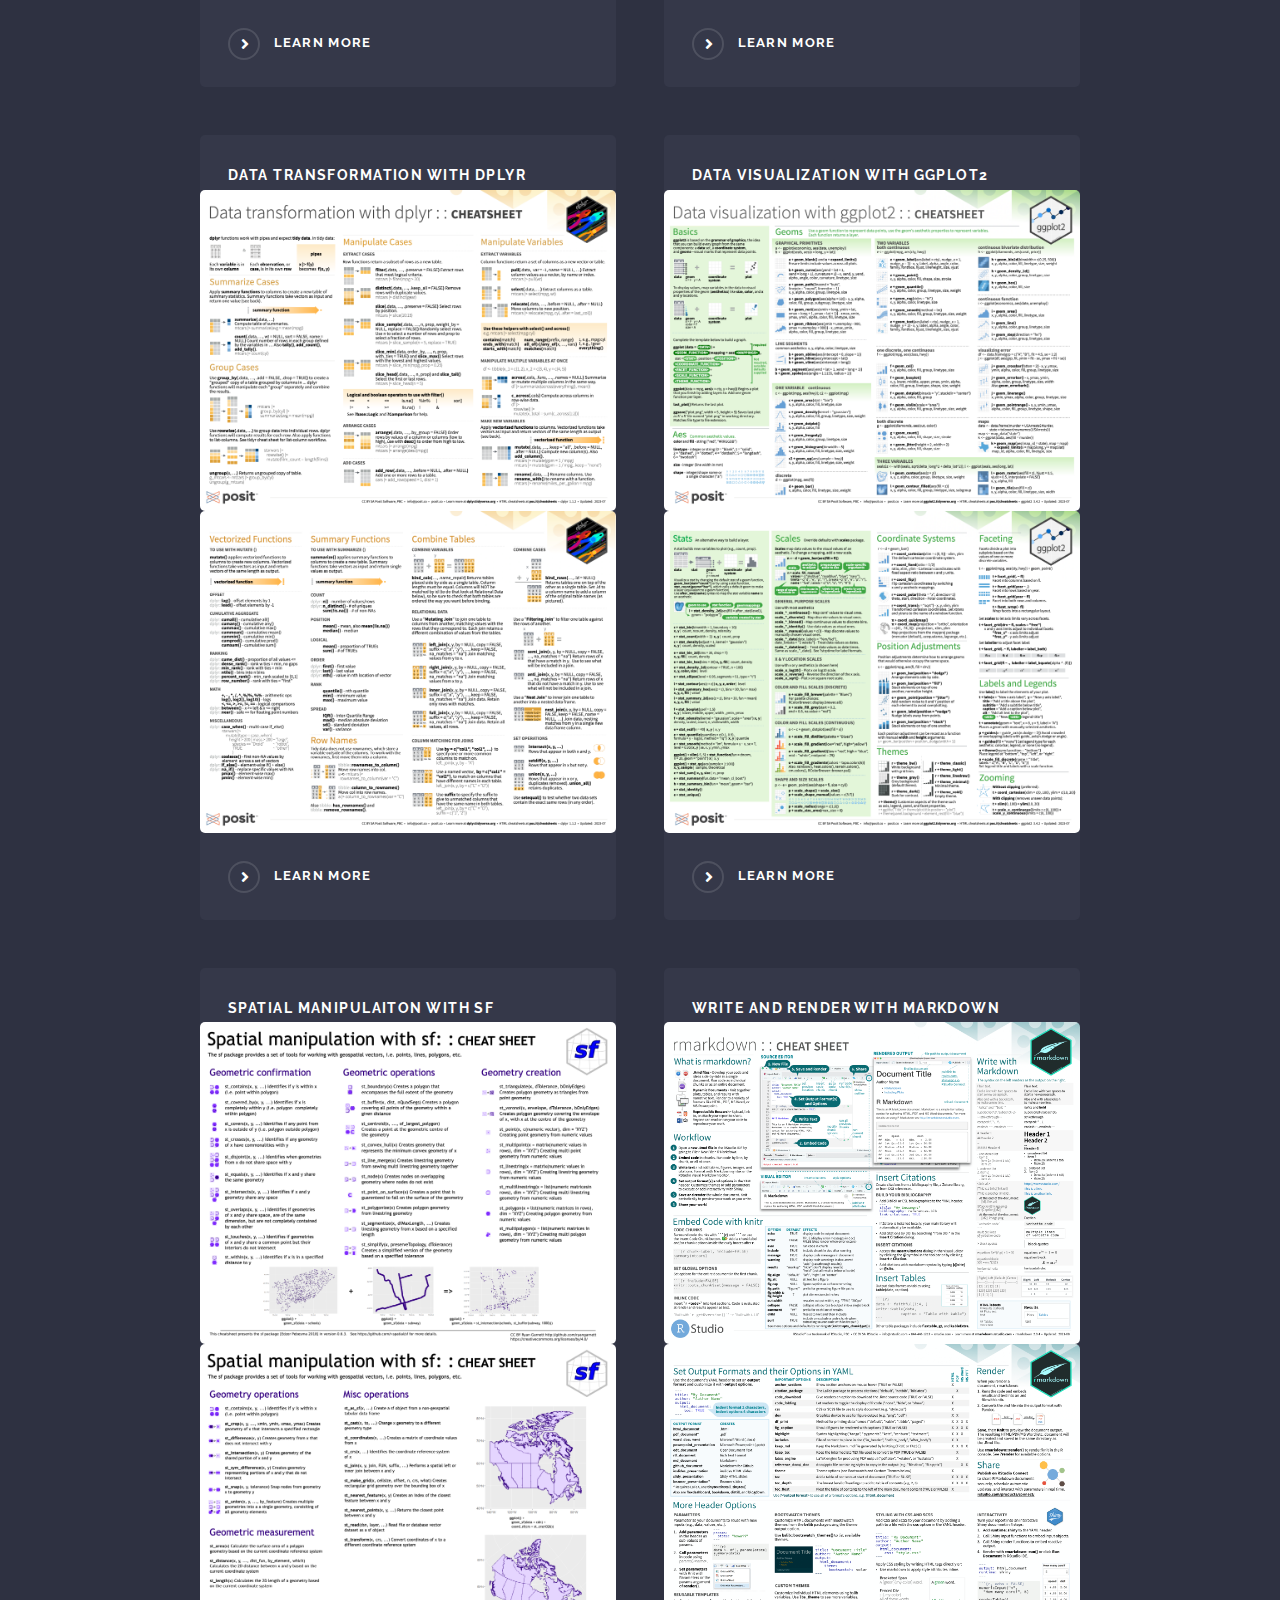
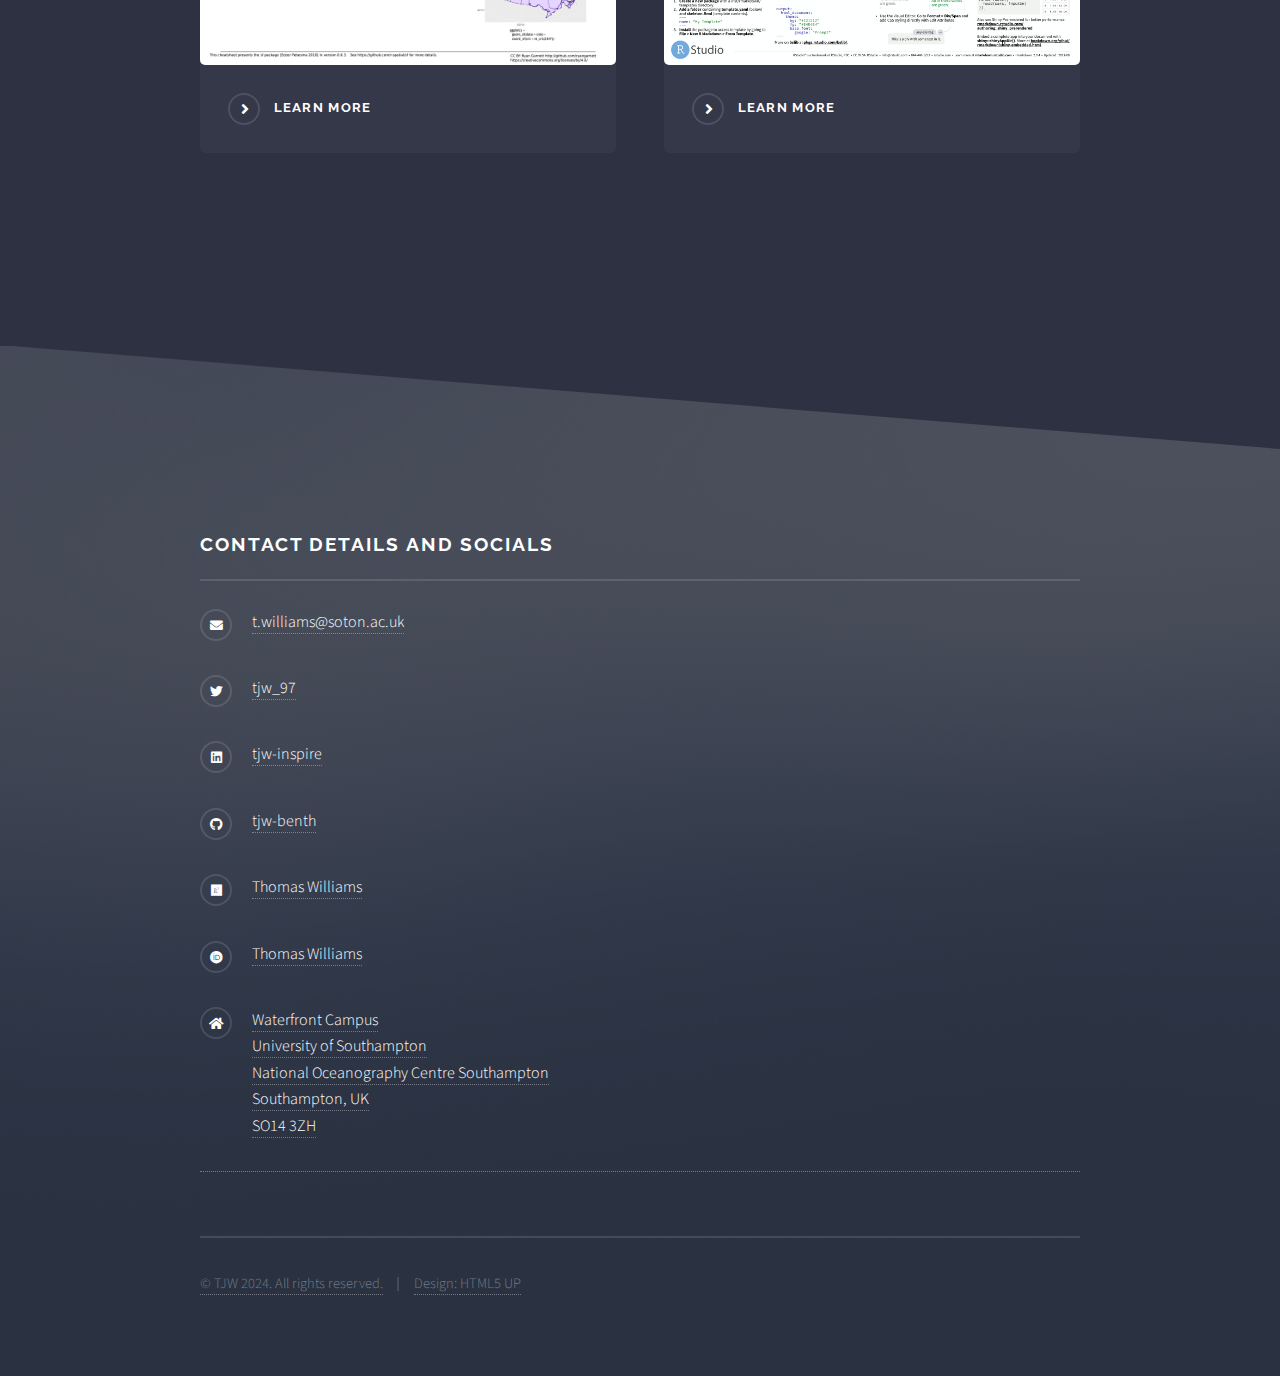
==== commit 5fde74d8: ":memo: additional data science resources" ====
--- a/datascience.html
+++ b/datascience.html
@@ -108,6 +108,9 @@
 										  <p><em>Peter Bruce, Andrew Bruce & Peter Gedeck</em></p>
 										</li>
 										<br>
+										<li>
+										  <h3 class="major"><a href="https://raps-with-r.dev/" target="_blank">Building reproducible analytical pipelines with R</a></h3>
+										  <p><em>Bruno Rodrigues</em></p>
 									  </ul>
 
 									  <h2 class="major">Other Resources</h2>
@@ -116,7 +119,11 @@
 
 									  <ul>
 										<li>
-										  <h3 class="major"><a href="https://github.com/Chandra0505/Data-Science-Resources" target="_blank">Data Science Resources Github</a></h3>
+										  <h3 class="major"><a href="https://github.com/Chandra0505/Data-Science-Resources" target="_blank">Data Science Resources (Github)</a></h3>
+										</li>
+										<br>
+										<li>
+										  <h3 class="major"><a href="https://www.bigbookofr.com/" target="_blank">The Big Book of R</a></h3>
 										</li>
 										<br>
 									  </ul>	
